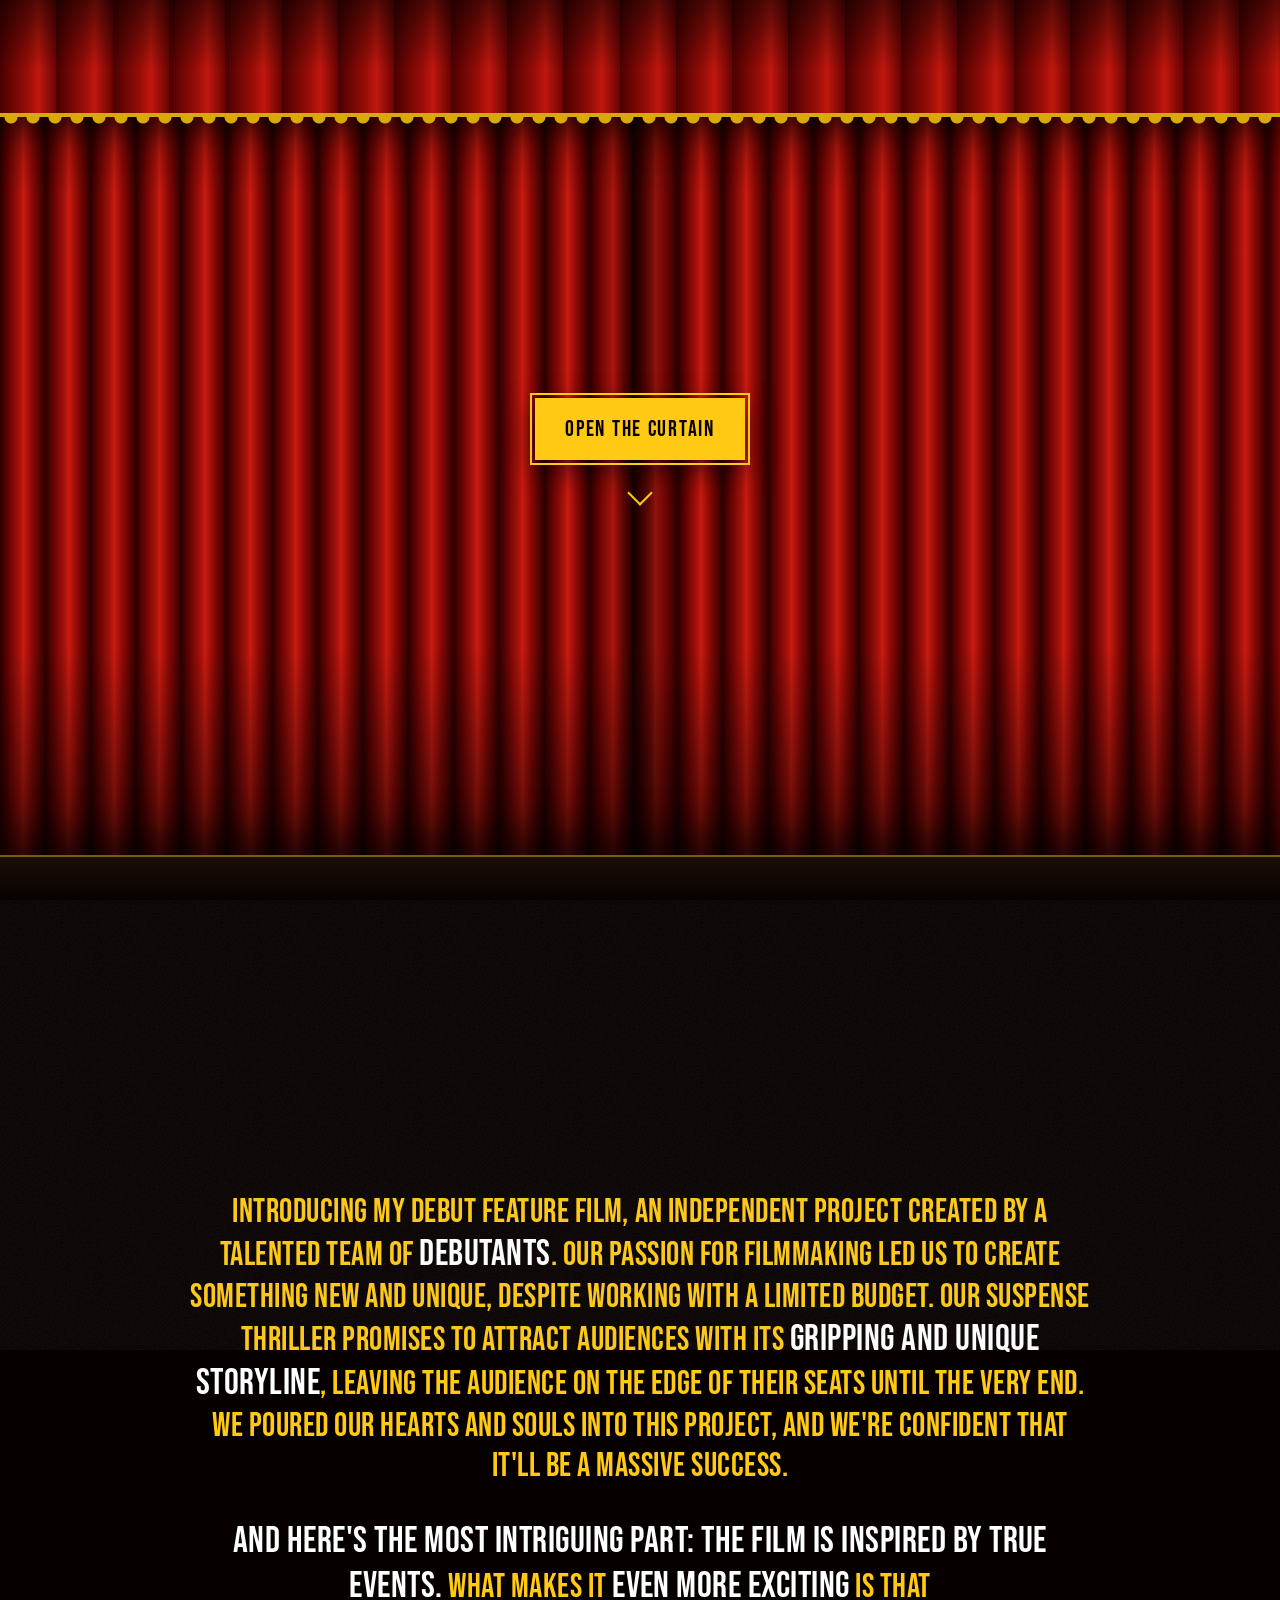
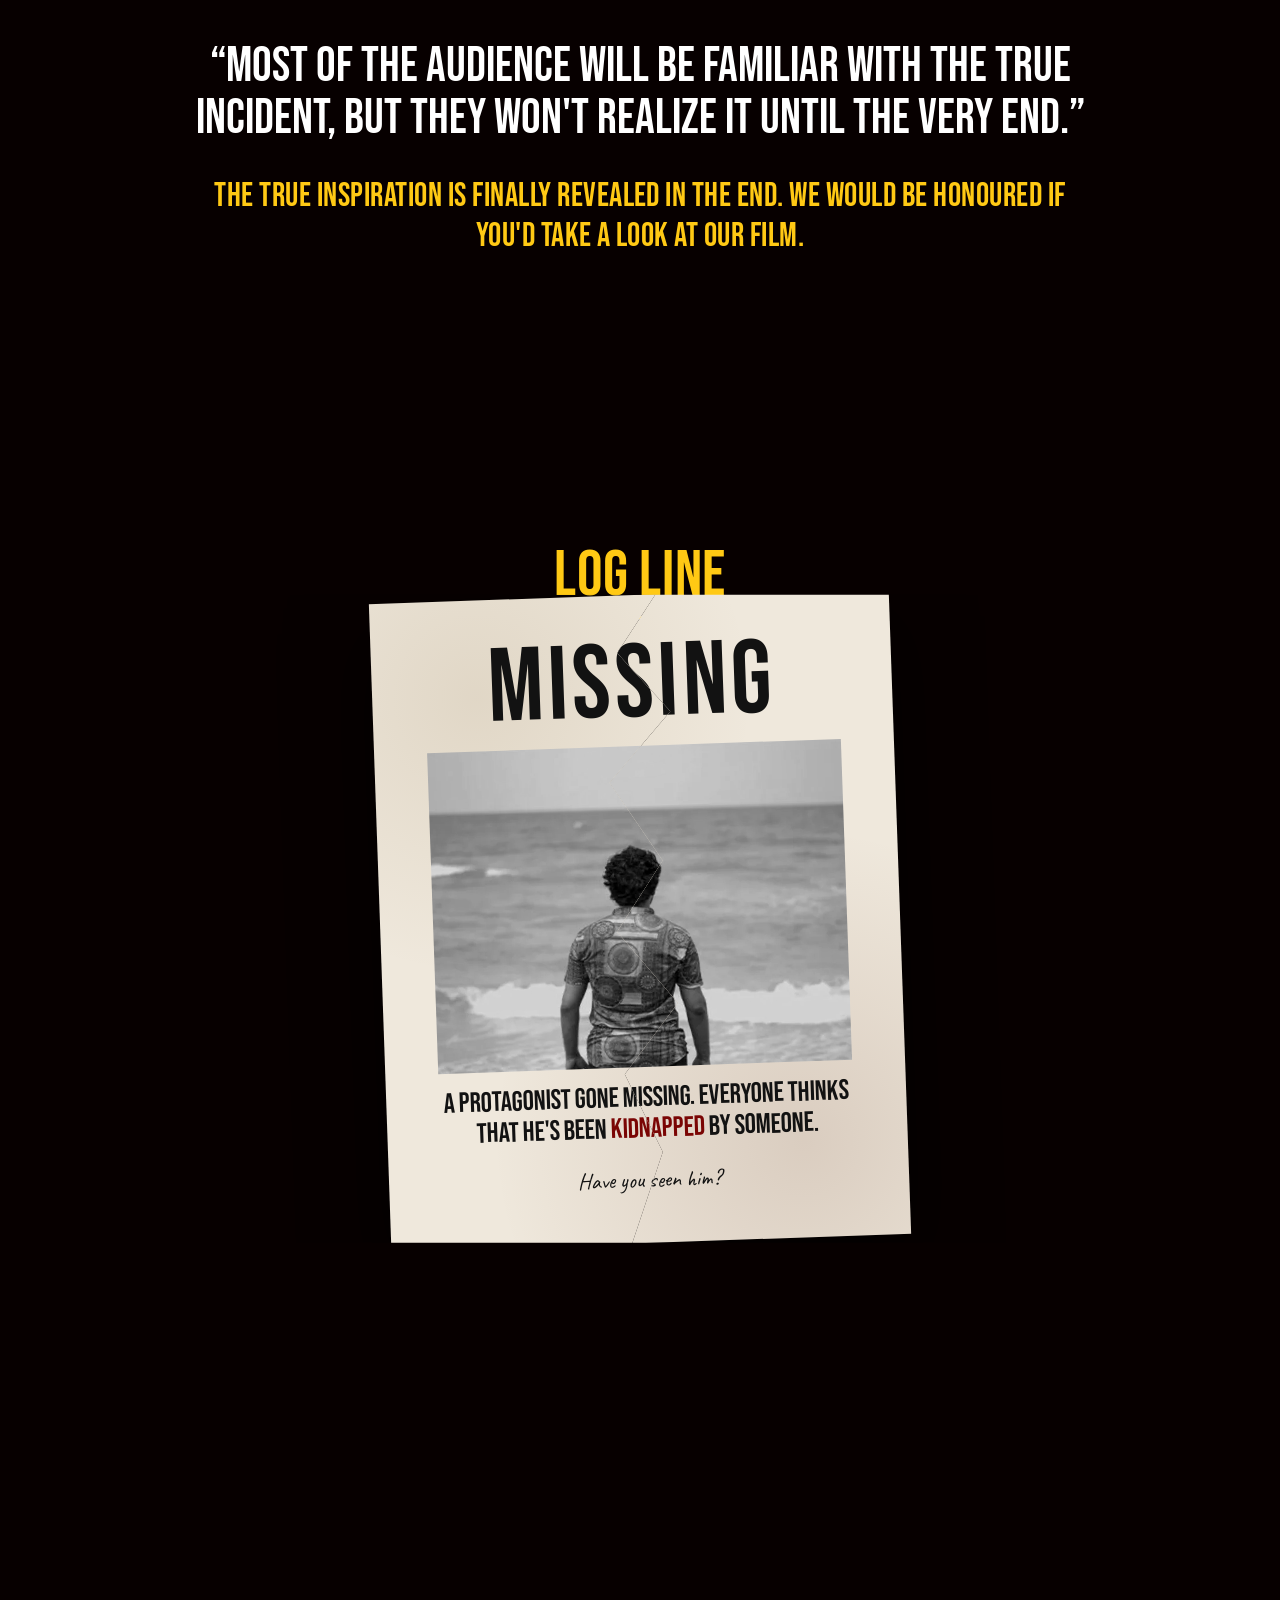
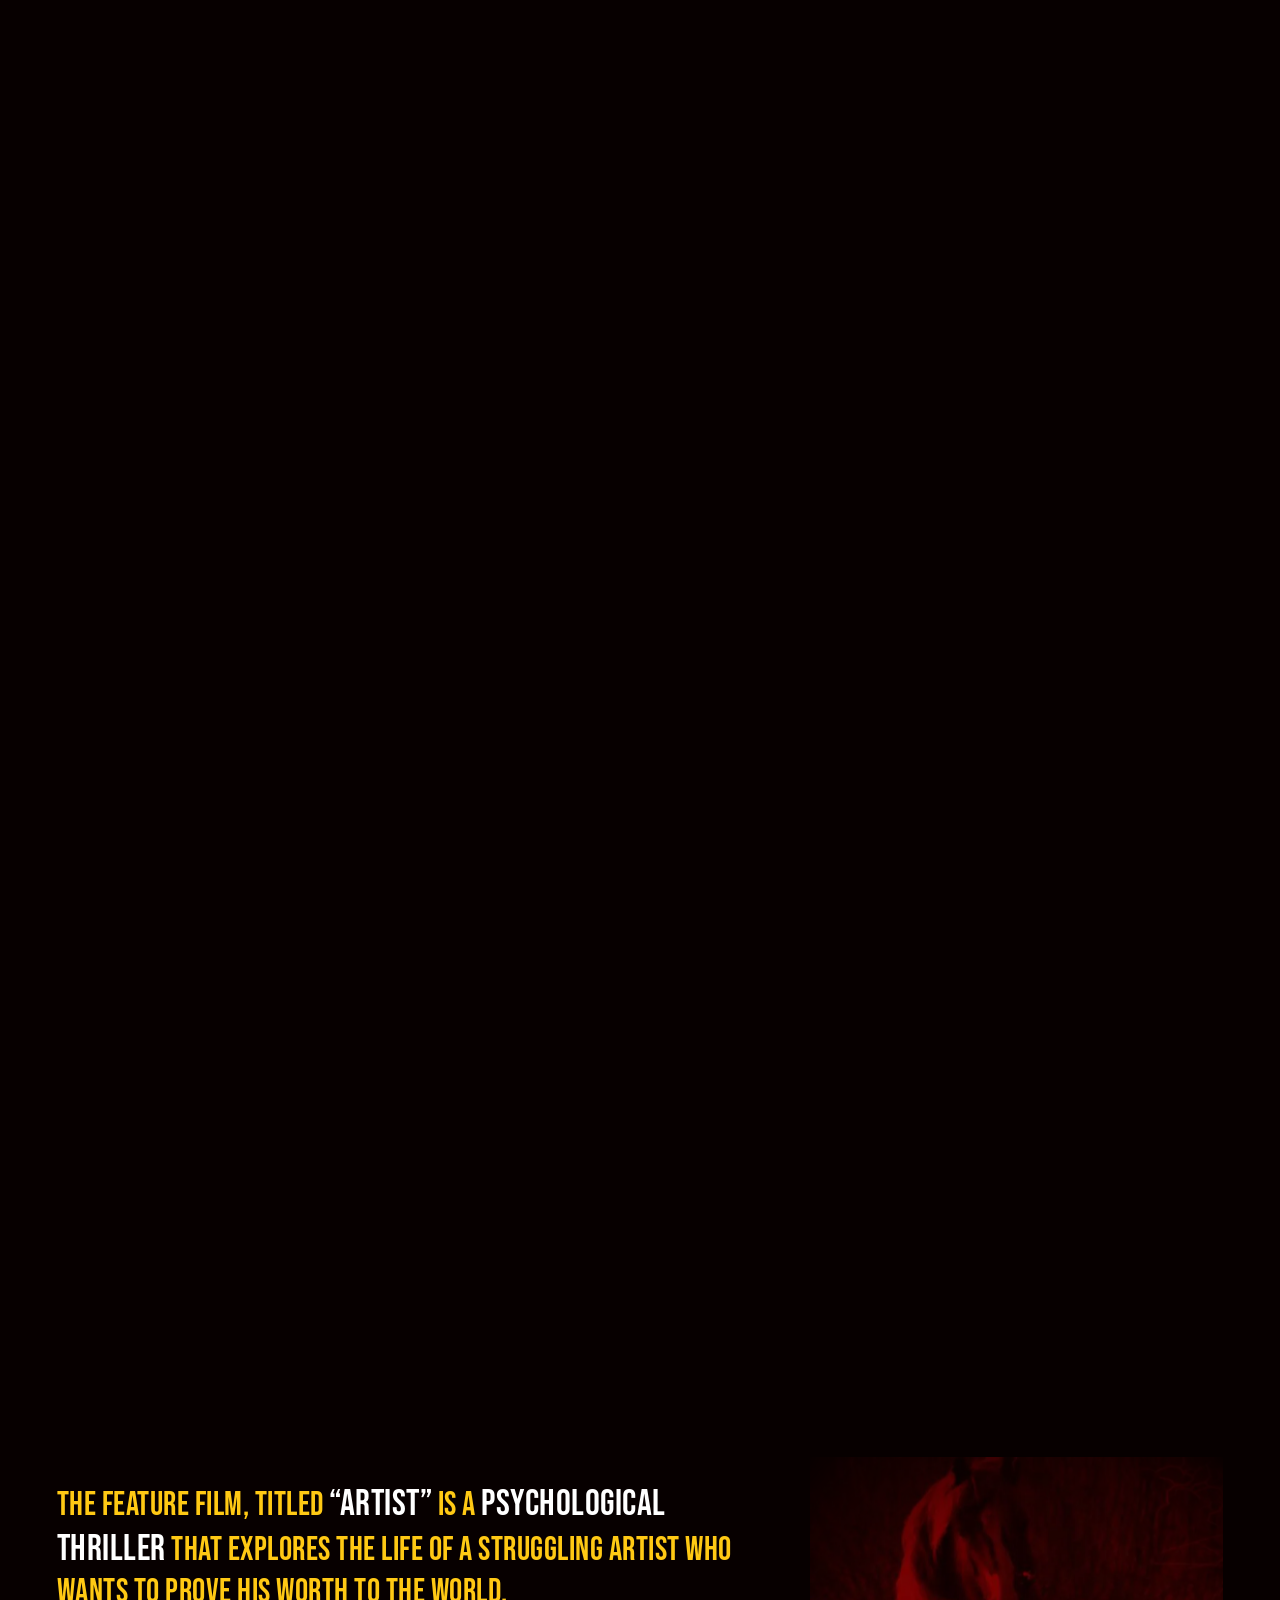
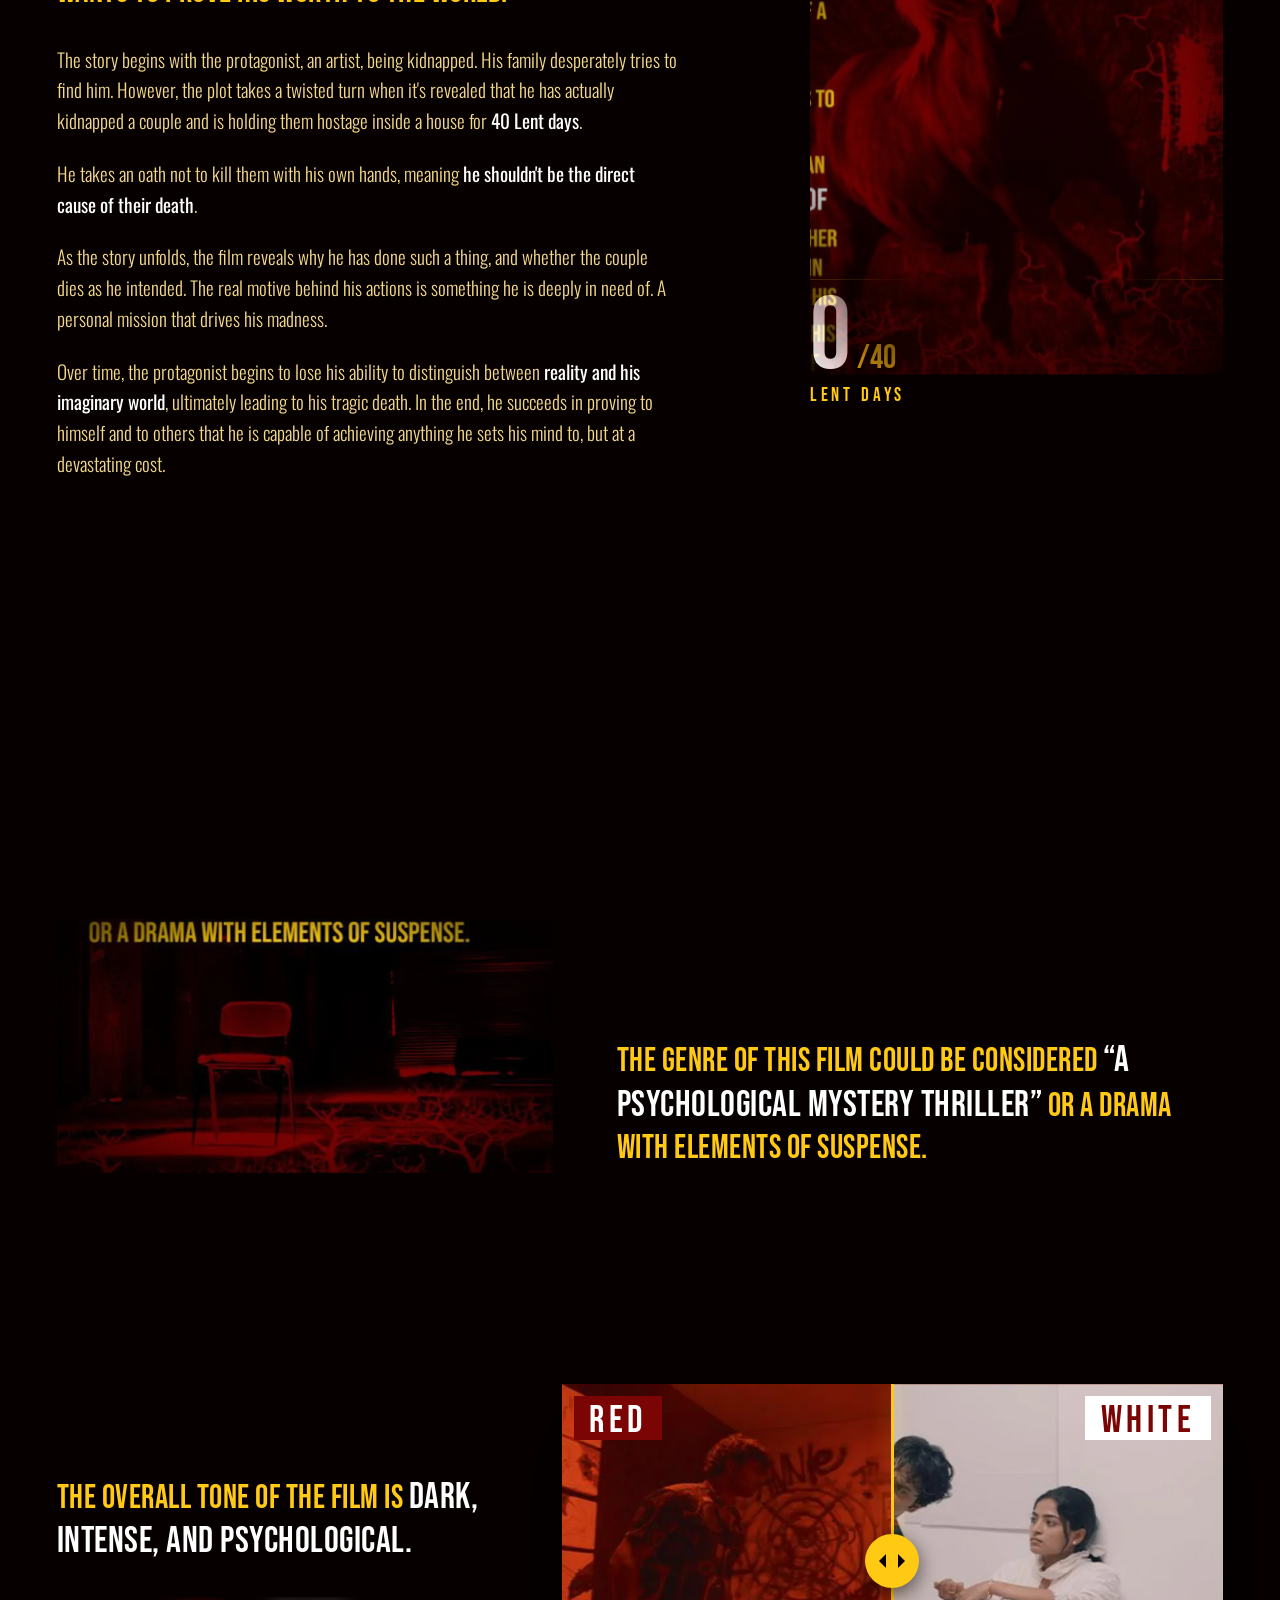
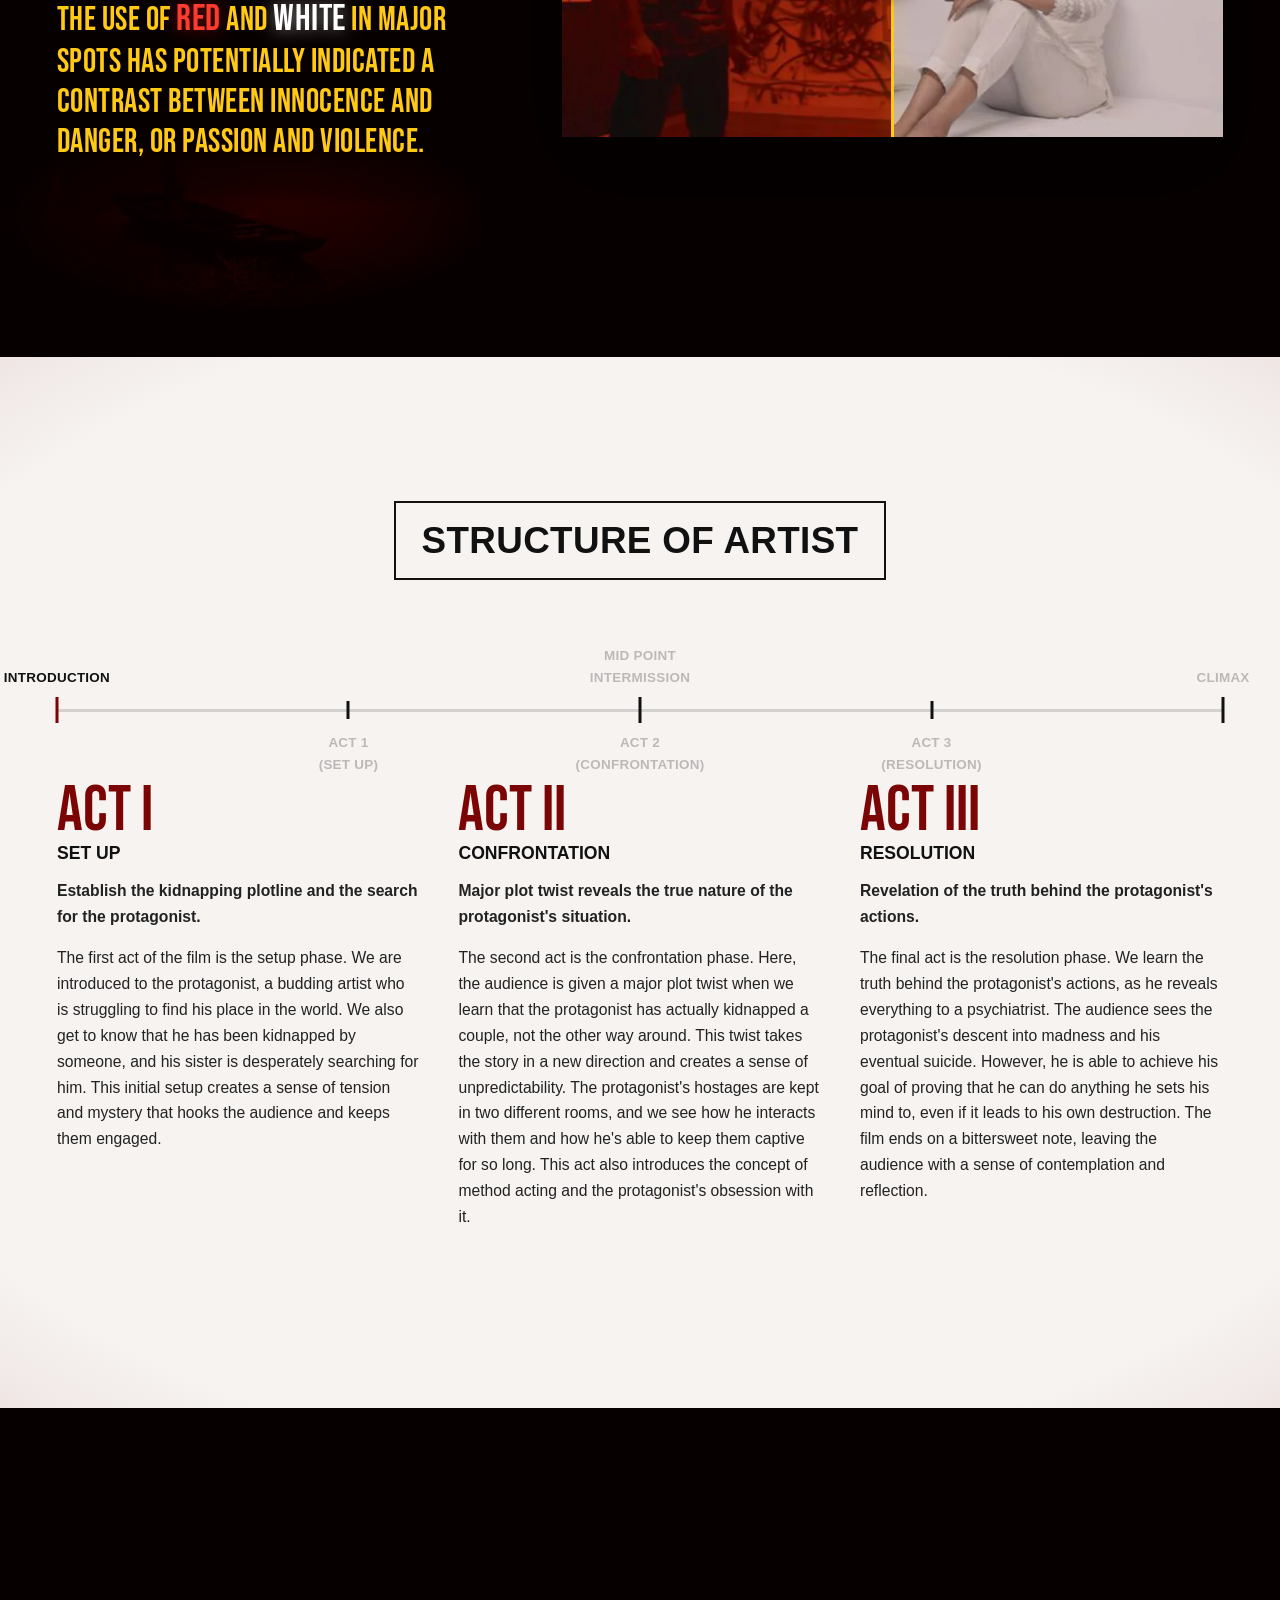
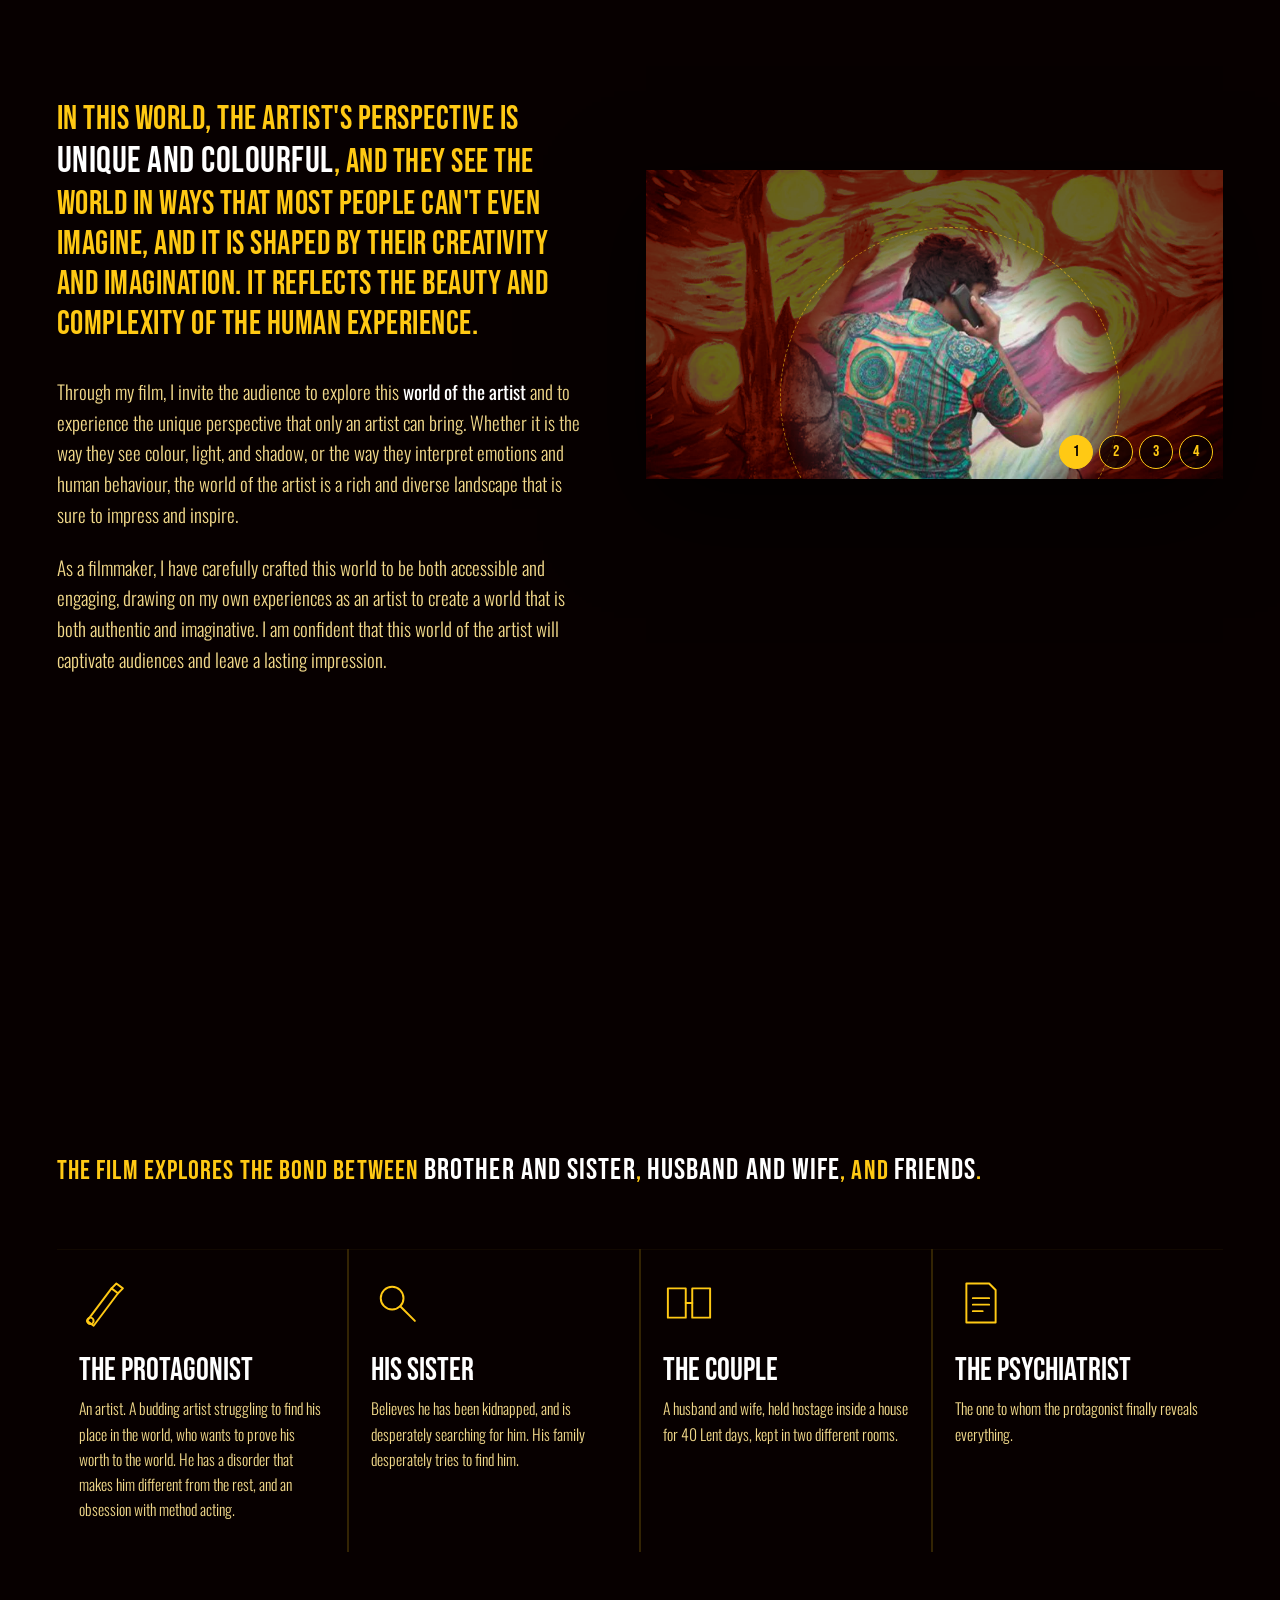
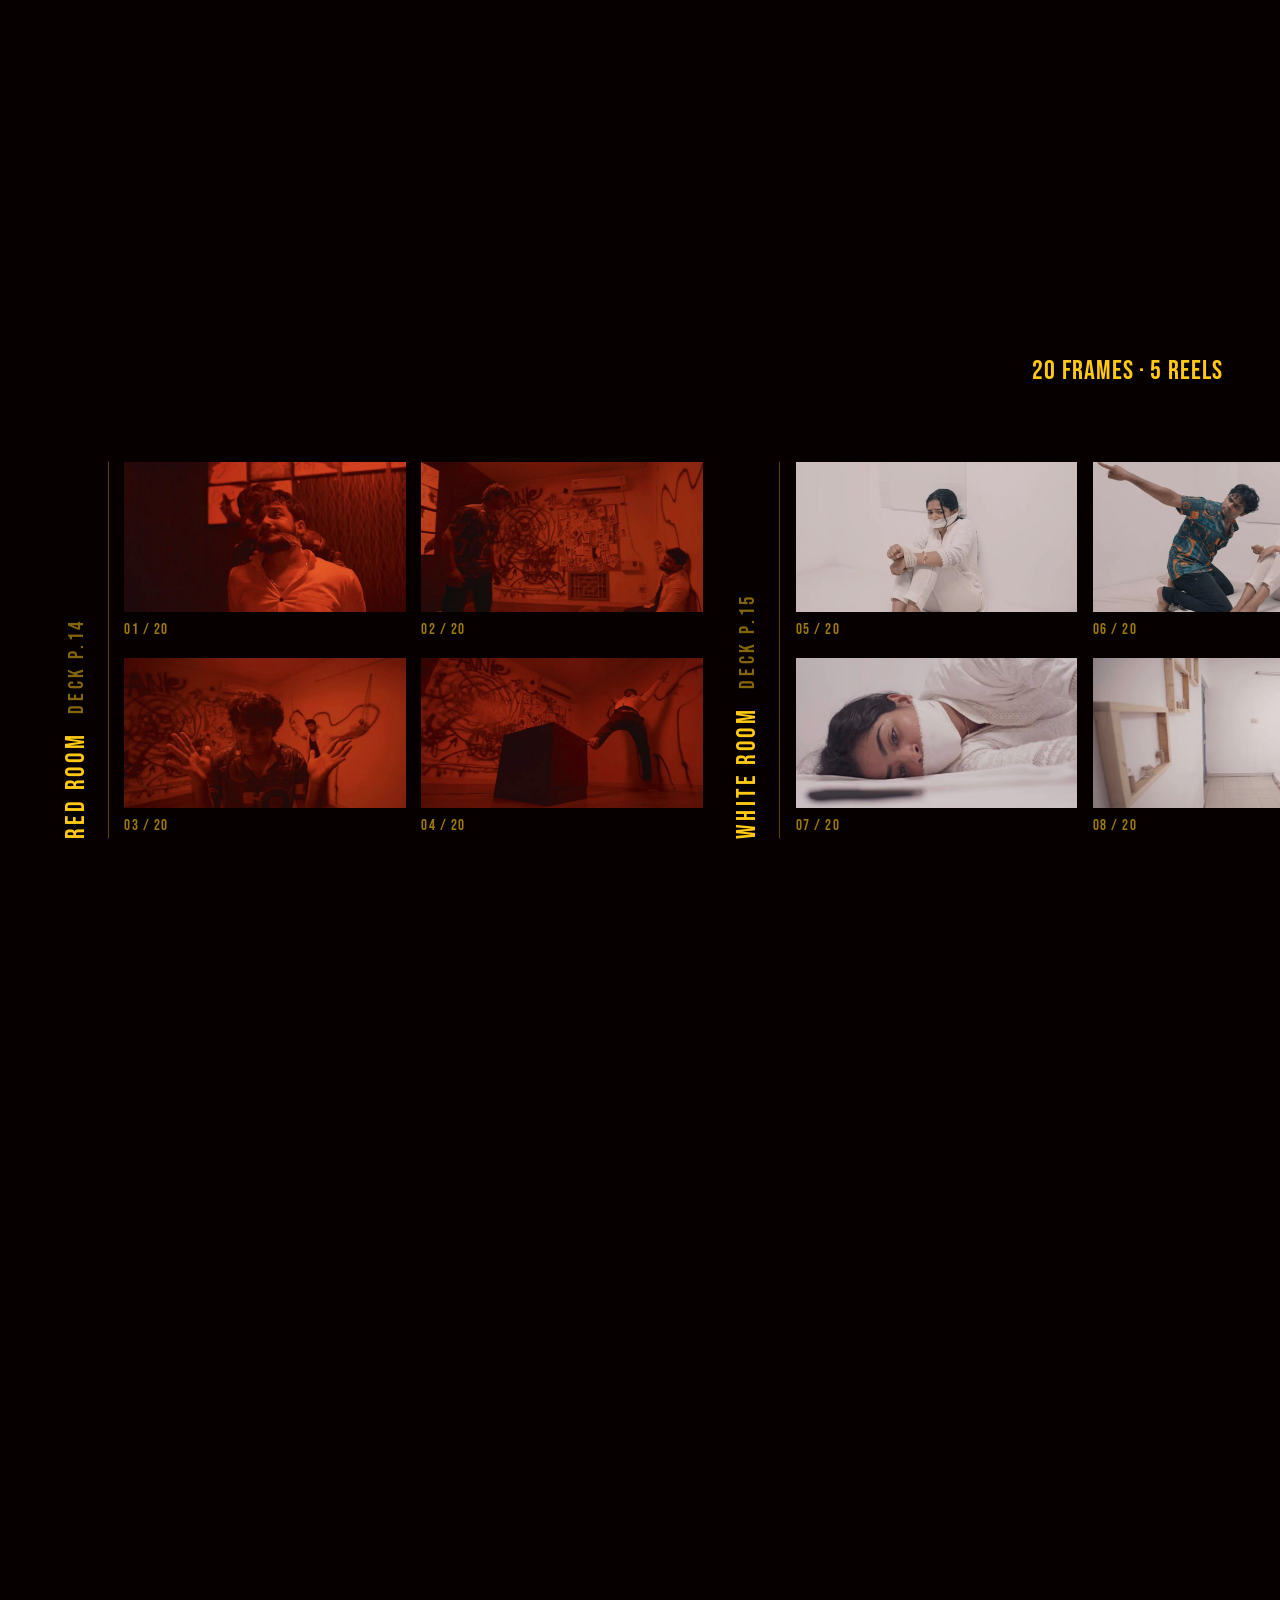
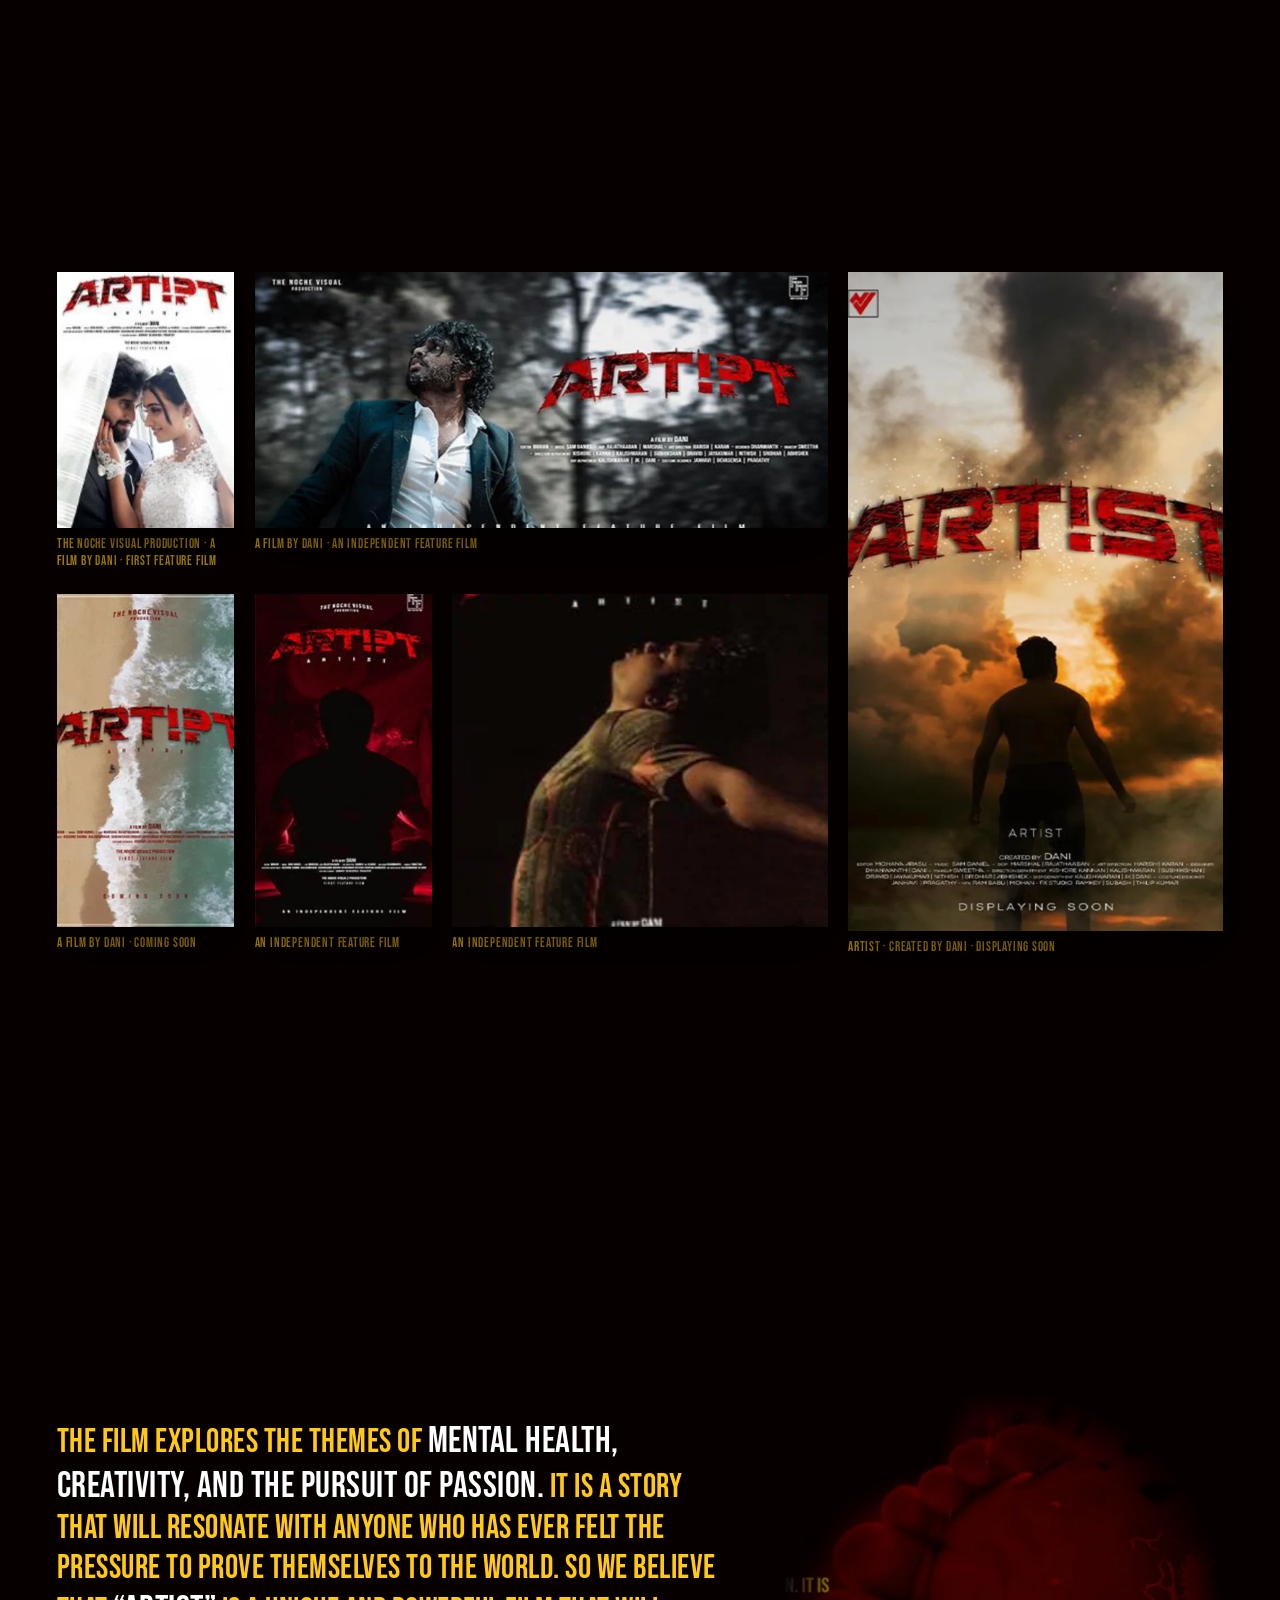
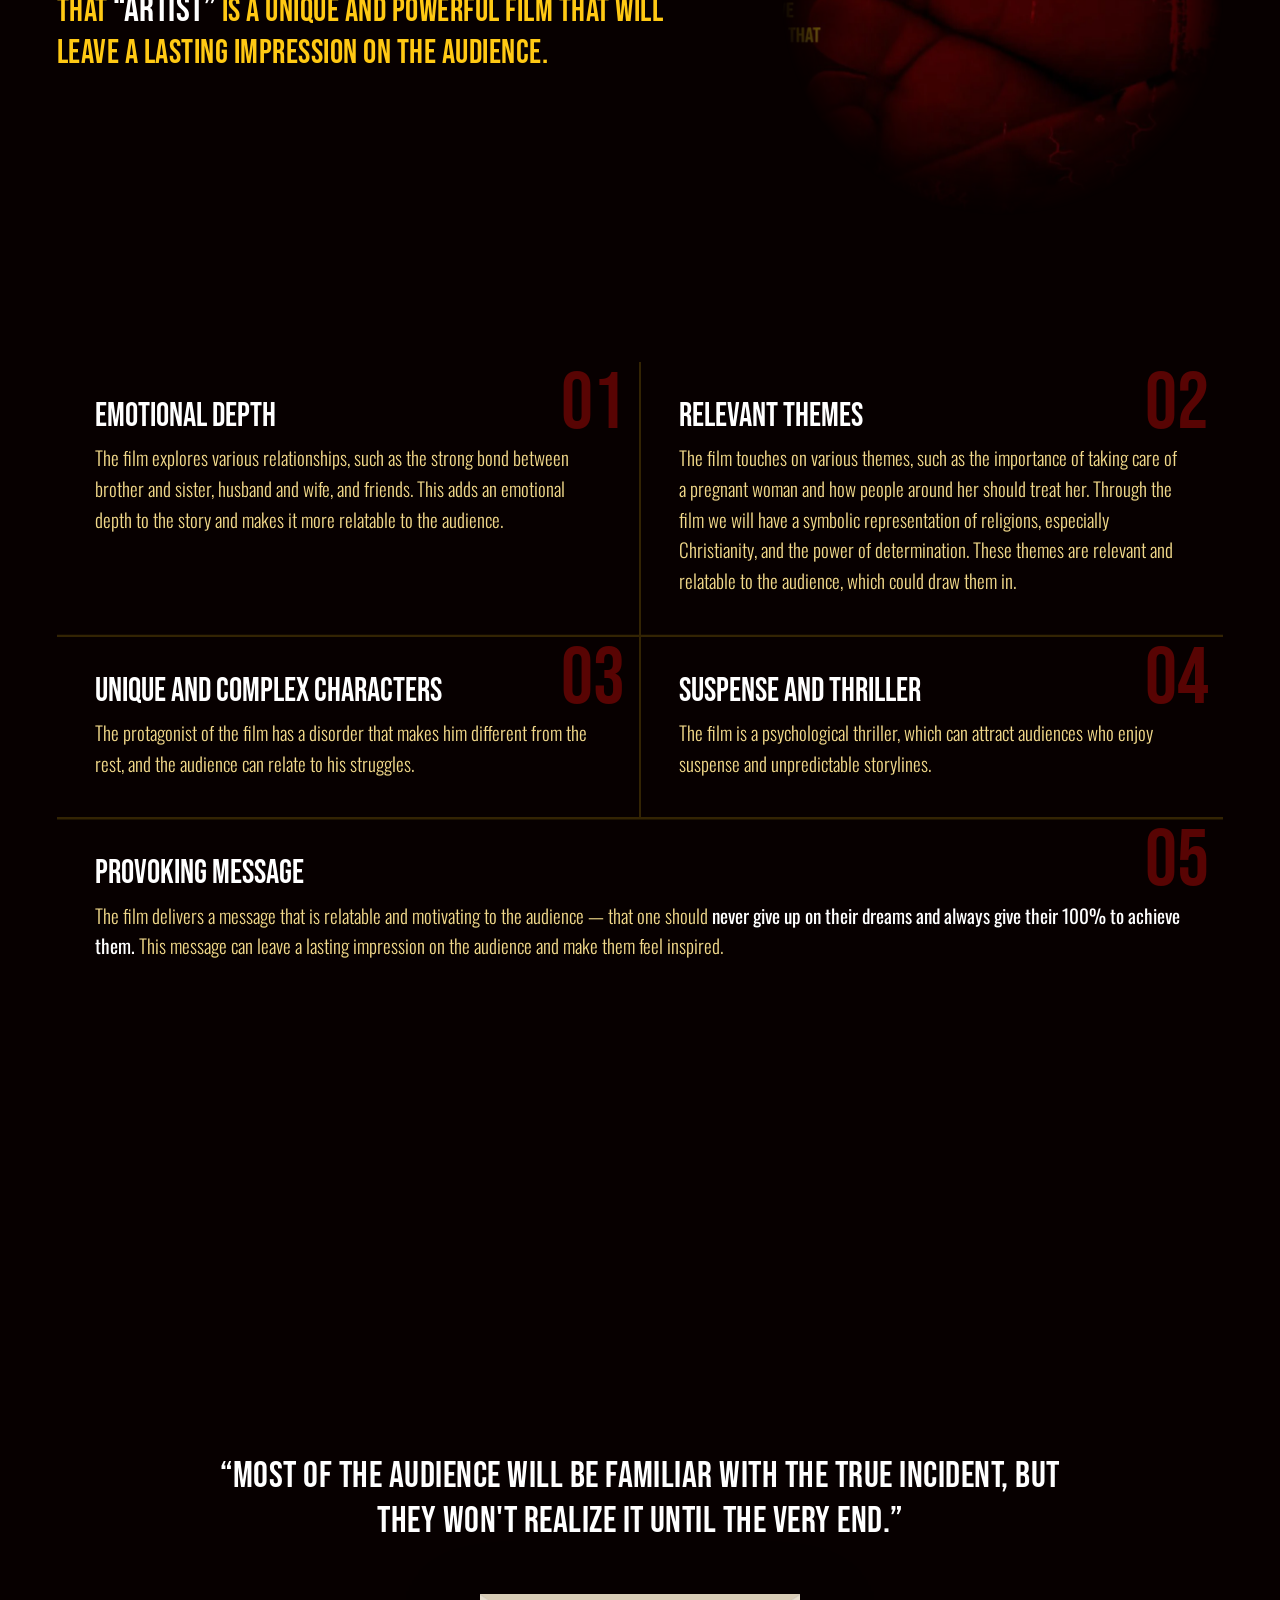
==== index.html @ ad20d583 "initial commit" ====
<!doctype html>
<html lang="en" class="no-js">
<head>
  <meta charset="utf-8">
  <meta name="viewport" content="width=device-width, initial-scale=1, viewport-fit=cover">
  <title>ARTIST — A Tamil psychological thriller · A film by Dani</title>
  <meta name="description" content="ARTIST (ART!ST) — an independent Tamil psychological mystery thriller inspired by true events. A protagonist gone missing. Everyone thinks he's been kidnapped. The truth is shocking.">
  <meta name="theme-color" content="#070000">
  <meta property="og:title" content="ARTIST — A film by Dani">
  <meta property="og:description" content="A protagonist gone missing. Everyone thinks he's been kidnapped. The truth is shocking. An independent Tamil psychological thriller.">
  <meta property="og:type" content="video.movie">
  <meta property="og:image" content="assets/img/posters/poster-2.webp">
  <link rel="icon" href="data:image/svg+xml,%3Csvg xmlns='http://www.w3.org/2000/svg' viewBox='0 0 32 32'%3E%3Crect width='32' height='32' fill='%237a0504'/%3E%3Crect x='13' y='5' width='6' height='15' fill='%23ffc914'/%3E%3Crect x='13' y='23' width='6' height='5' fill='%23ffc914'/%3E%3C/svg%3E">

  <link rel="preconnect" href="https://fonts.googleapis.com">
  <link rel="preconnect" href="https://fonts.gstatic.com" crossorigin>
  <link rel="stylesheet" href="https://fonts.googleapis.com/css2?family=Bebas+Neue&family=Caveat:wght@500;700&family=Oswald:wght@300;400;600&display=swap">
  <link rel="preload" as="image" href="assets/img/logo-artist.webp">
  <link rel="stylesheet" href="assets/css/main.css">

  <script>
    // Runs before paint: feature flags that CSS depends on.
    (function (d) {
      var h = d.documentElement;
      h.classList.remove('no-js'); h.classList.add('js');
      var store = null; try { store = window.localStorage; } catch (e) {}
      var get = function (k) { try { return store && store.getItem(k); } catch (e) { return null; } };
      var rm = window.matchMedia && window.matchMedia('(prefers-reduced-motion: reduce)').matches;
      var pref = get('artist:motion');
      if (pref === 'off' || (pref !== 'on' && rm)) h.classList.add('reduce-motion');
      if (get('artist:guide') === 'off') h.classList.add('guide-off');
      h.classList.add('curtain-on'); // the theatre curtain starts closed on every visit
      var lite = (navigator.deviceMemory && navigator.deviceMemory <= 2) || (navigator.hardwareConcurrency && navigator.hardwareConcurrency <= 2);
      if (lite) h.classList.add('lite');
      if (window.matchMedia && window.matchMedia('(hover: none), (pointer: coarse)').matches) h.classList.add('touch');
    })(document);
  </script>
  <script src="assets/js/config.js" defer></script>
  <script src="assets/js/dani.js" defer></script>
  <script src="assets/js/main.js" defer></script>
</head>
<body>
  <a class="skip-link" href="#main">Skip to content</a>

  <!-- Shared SVG filters (grunge type erosion, rough frame edge). -->
  <svg class="defs" aria-hidden="true" focusable="false" width="0" height="0">
    <defs>
      <filter id="grunge" x="-5%" y="-10%" width="110%" height="120%">
        <feTurbulence type="fractalNoise" baseFrequency="0.9" numOctaves="2" seed="7" result="n"/>
        <feColorMatrix in="n" type="matrix" values="0 0 0 0 0  0 0 0 0 0  0 0 0 0 0  0 0 0 -2.7 1.95" result="holes"/>
        <feComposite in="SourceGraphic" in2="holes" operator="in"/>
      </filter>
      <filter id="rough" x="-5%" y="-5%" width="110%" height="110%">
        <feTurbulence type="fractalNoise" baseFrequency="0.035 0.06" numOctaves="4" seed="3" result="t"/>
        <feDisplacementMap in="SourceGraphic" in2="t" scale="46" xChannelSelector="R" yChannelSelector="G"/>
      </filter>
      <filter id="rough-sm" x="-5%" y="-5%" width="110%" height="110%">
        <feTurbulence type="fractalNoise" baseFrequency="0.05 0.08" numOctaves="3" seed="9" result="t"/>
        <feDisplacementMap in="SourceGraphic" in2="t" scale="14" xChannelSelector="R" yChannelSelector="G"/>
      </filter>
    </defs>
  </svg>

  <!-- ============ Theatre curtain: closed on every visit; scroll, swipe or press the button to open ============ -->
  <div class="theatre" id="theatre" role="region" aria-label="Theatre curtain">
    <div class="theatre__light" aria-hidden="true"></div>
    <div class="theatre__panel theatre__panel--l" aria-hidden="true"></div>
    <div class="theatre__panel theatre__panel--r" aria-hidden="true"></div>
    <div class="theatre__valance" aria-hidden="true"></div>
    <div class="theatre__floor" aria-hidden="true"></div>
    <div class="theatre__ui">
      <!-- <img class="theatre__logo" src="assets/img/logo-artist.webp" alt="ARTIST" width="1400" height="264"> -->
      <!-- <p class="theatre__hint" id="theatreHint">Scroll to open the curtain</p> -->
      <button type="button" class="btn btn--gold theatre__btn" id="theatreOpen">Open the curtain</button>
      <span class="theatre__arrow" aria-hidden="true"></span>
    </div>
  </div>

  <!-- ============ The deck's blood-red brushed frame (fixed, decorative) ============ -->
  <div class="frame" aria-hidden="true">
    <svg class="frame__svg" id="frameSvg" width="100%" height="100%" preserveAspectRatio="none">
      <defs>
        <mask id="frameMask" maskUnits="userSpaceOnUse">
          <rect width="100%" height="100%" fill="#fff"/>
          <rect class="frame__window" id="frameWindow" x="3%" y="5%" width="94%" height="88%" fill="#000" filter="url(#rough)"/>
        </mask>
      </defs>
      <g mask="url(#frameMask)">
        <rect width="100%" height="100%" class="frame__red"/>
        <g id="frameVeins" class="frame__veins"></g>
      </g>
    </svg>
    <svg class="frame__trees" id="frameTrees" preserveAspectRatio="xMidYMax slice"></svg>
  </div>
  <div class="grain" aria-hidden="true"></div>

  <!-- ============ Top bar ============ -->
  <header class="topbar">
    <a class="topbar__logo" href="#opening" aria-label="ARTIST — back to the opening"><img src="assets/img/logo-artist.webp" alt="" width="1400" height="264"></a>
    <nav class="topbar__nav" aria-label="Site">
      <button type="button" class="tb-btn" id="openChapters" aria-haspopup="dialog" aria-controls="chapters">Chapters</button>
      <!-- <button type="button" class="tb-btn" data-open-deck="1" aria-haspopup="dialog">Original deck</button> -->
      <button type="button" class="tb-btn tb-btn--toggle" id="toggleGuide" aria-pressed="true" title="Show or hide Dani, the guide">Guide</button>
      <button type="button" class="tb-btn tb-btn--toggle" id="toggleMotion" aria-pressed="true" title="Turn animation on or off">Motion</button>
    </nav>
  </header>
  <div class="progress" aria-hidden="true"><span id="progressBar"></span></div>

  <!-- Chapter index -->
  <dialog class="chapters" id="chapters" aria-labelledby="chaptersTitle">
    <div class="chapters__inner">
      <h2 id="chaptersTitle" class="h-grunge">Chapters</h2>
      <ol class="chapters__list" id="chaptersList"></ol>
      <button type="button" class="dialog-close" data-close aria-label="Close chapters">&times;</button>
    </div>
  </dialog>

  <main id="main">

    <!-- ============ 1. OPENING  (P1) ============ -->
    <section class="scene scene--opening" id="opening" data-chapter="Opening"
      data-dani-x="18" data-dani-mood="happy" data-dani-pose="wave"
      data-dani-line="Psst&hellip; I'm Dani. I wrote and directed this one. Scroll &mdash; I'll walk you through it.">
      <canvas class="embers" id="embers" aria-hidden="true"></canvas>
      <div class="opening__glow" aria-hidden="true"></div>
      <div class="opening__inner">
        <!-- after the curtain opens these play in order: data-beat 1 → 2 → 3 → 4 (timings in main.css) -->
        <p class="opening__kicker" data-beat="1">The Noche Visuals Production</p>
        <h1 class="opening__title">
          <span class="sr-only">ARTIST</span>
          <img class="opening__logo" src="assets/img/logo-artist.webp" alt="" width="1400" height="264" fetchpriority="high">
        </h1>
        <!-- <p class="opening__deck" data-reveal="fade">Pitch deck</p> -->
        <p class="opening__lang" data-beat="2b">&ndash; Tamil film &ndash;</p>
        <p class="opening__paren" data-reveal="fade"></p>
        <p class="opening__credit" data-beat="3">A film by <strong>Dani</strong></p>
        <p class="opening__credit" data-beat="3b">An independent feature film</p>
        <a class="scroll-cue" href="#introduction" data-beat="4"><span>Scroll</span><i aria-hidden="true"></i></a>
      </div>
    </section>

    <!-- ============ 2. INTRODUCTION  (P2) ============ -->
    <section class="scene scene--intro" id="introduction" data-chapter="Introduction"
      data-dani-x="80" data-dani-mood="happy" data-dani-pose="point"
      data-dani-line="A team of debutants. A limited budget. A lot of heart.">
      <div class="wrap wrap--narrow">
        <h2 class="h-section h-grunge" data-reveal="wipe">Introduction</h2>
        <p class="lead caps" data-reveal="words">
          Introducing my debut feature film, an independent project created by a talented team of <em>debutants</em>.
          Our passion for filmmaking led us to create something new and unique, despite working with a limited budget.
          Our suspense thriller promises to attract audiences with its <em>gripping and unique storyline</em>, leaving the audience on the edge of their seats until the very end.
          We poured our hearts and souls into this project, and we're confident that it'll be a massive success.
        </p>
        <p class="lead caps intrigue" data-reveal="up">
          <em>And here's the most intriguing part: the film is inspired by true events.</em>
          What makes it <em>even more exciting</em> is that
        </p>
        <blockquote class="pull" data-reveal="up">
          <p>&ldquo;Most of the audience will be familiar with the true incident, but they won't realize it until the very end.&rdquo;</p>
        </blockquote>
        <p class="lead caps" data-reveal="up">The true inspiration is finally revealed in the end. We would be honoured if you'd take a look at our film.</p>
      </div>
    </section>

    <!-- ============ 3. LOG LINE  (P3) — the Missing flyer tears to reveal the truth ============ -->
    <section class="scene scene--logline" id="logline" data-chapter="Log line" data-progress
      data-dani-x="14" data-dani-mood="thinking" data-dani-pose="idle"
      data-dani-line="Everyone thinks he's the victim. Keep scrolling&hellip;"
      data-dani-line2="Told you. Not what it looks like.">
      <div class="logline__sticky">
        <h2 class="h-section h-grunge logline__label">Log line</h2>
        <div class="logline__stage">
          <!-- The truth, behind the flyer -->
          <div class="truthcard">
            <p class="truthcard__text caps">
              But the truth is shocking &mdash; <em>he isn't kidnapped by someone, he has kidnapped a couple</em> and is torturing them.
              As the story unfolds we see everything dark and cruel. At the end a surprising <em>twist</em> changes everything,
              turning the story into a <em>powerful, inspirational and emotional</em> lesson about life.
            </p>
          </div>
          <!-- The flyer (two torn halves of the same artwork) -->
          <div class="flyer flyer--l">
            <div class="flyer__paper">
              <p class="flyer__head">Missing</p>
              <img class="flyer__photo" src="assets/img/stills/still-nature-2.webp" alt="A man in a patterned shirt stands with his back to the camera, facing the sea." width="1024" height="542" loading="lazy" decoding="async">
              <p class="flyer__text">A protagonist gone missing. Everyone thinks that he's been <strong>kidnapped</strong> by someone.</p>
              <p class="flyer__foot">Have you seen him?</p>
            </div>
          </div>
          <div class="flyer flyer--r" aria-hidden="true">
            <div class="flyer__paper">
              <p class="flyer__head">Missing</p>
              <img class="flyer__photo" src="assets/img/stills/still-nature-2.webp" alt="" width="1024" height="542" loading="lazy" decoding="async">
              <p class="flyer__text">A protagonist gone missing. Everyone thinks that he's been <strong>kidnapped</strong> by someone.</p>
              <p class="flyer__foot">Have you seen him?</p>
            </div>
          </div>
        </div>
      </div>
    </section>

    <!-- ============ 4. STORY  (P4) — 40 Lent days ============ -->
    <section class="scene scene--story" id="story" data-chapter="The story" data-progress
      data-dani-x="76" data-dani-mood="scared" data-dani-pose="idle"
      data-dani-line="40 Lent days. Count them with me&hellip;">
      <div class="wrap story">
        <div class="story__text">
          <h2 class="h-section h-grunge" data-reveal="wipe">Story</h2>
          <p class="lead caps" data-reveal="up">The feature film, titled <em>&ldquo;ARTIST&rdquo;</em> is a <em>psychological thriller</em> that explores the life of a struggling artist who wants to prove his worth to the world.</p>
          <p class="body" data-reveal="up">The story begins with the protagonist, an artist, being kidnapped. His family desperately tries to find him. However, the plot takes a twisted turn when it's revealed that he has actually kidnapped a couple and is holding them hostage inside a house for <em class="hl">40 Lent days</em>.</p>
          <p class="body" data-reveal="up">He takes an oath not to kill them with his own hands, meaning <em class="hl">he shouldn't be the direct cause of their death</em>.</p>
          <p class="body" data-reveal="up">As the story unfolds, the film reveals why he has done such a thing, and whether the couple dies as he intended. The real motive behind his actions is something he is deeply in need of. A personal mission that drives his madness.</p>
          <p class="body" data-reveal="up">Over time, the protagonist begins to lose his ability to distinguish between <em class="hl">reality and his imaginary world</em>, ultimately leading to his tragic death. In the end, he succeeds in proving to himself and to others that he is capable of achieving anything he sets his mind to, but at a devastating cost.</p>
        </div>
        <div class="story__side">
          <figure class="story__horse" data-parallax="-0.12">
            <img src="assets/img/atmos/horse.webp" alt="A horse, lit in deep red, in a dark forest." width="853" height="1213" loading="lazy" decoding="async">
          </figure>
          <div class="tally" aria-hidden="true">
            <p class="tally__count"><span id="tallyNum">0</span><small>/40</small></p>
            <p class="tally__label">Lent days</p>
            <svg class="tally__marks" id="tallyMarks" viewBox="0 0 320 120"></svg>
          </div>
        </div>
      </div>
    </section>

    <!-- ============ 5. GENRE & TONE  (P5, P6) — red vs white ============ -->
    <section class="scene scene--tone" id="genre-tone" data-chapter="Genre &amp; tone"
      data-dani-x="22" data-dani-mood="thinking" data-dani-pose="point"
      data-dani-line="Red&hellip; or white? Drag the line.">
      <div class="wrap">
        <div class="genre">
          <figure class="genre__img" data-reveal="fade">
            <img src="assets/img/atmos/chair.webp" alt="An empty chair in a dark, red-lit room." width="997" height="511" loading="lazy" decoding="async">
          </figure>
          <div class="genre__text">
            <h2 class="h-section h-grunge" data-reveal="wipe">Genre</h2>
            <p class="lead caps" data-reveal="up">The genre of this film could be considered <em>&ldquo;a psychological mystery thriller&rdquo;</em> or a drama with elements of suspense.</p>
          </div>
        </div>

        <div class="tone">
          <div class="tone__text">
            <h2 class="h-section h-grunge" data-reveal="wipe">Tone</h2>
            <p class="lead caps" data-reveal="up">The overall tone of the film is <em>dark, intense, and psychological.</em></p>
            <p class="lead caps" data-reveal="up">The use of <em class="red-word">red</em> and <em class="white-word">white</em> in major spots has potentially indicated a contrast between innocence and danger, or passion and violence.</p>
          </div>
          <div class="split" id="split" style="--split:50%">
            <img class="split__img split__img--red" src="assets/img/stills/still-red-2.webp" alt="Red room: a man confronts a captive in a room covered in black spray-painted scribbles." width="1021" height="544" loading="lazy" decoding="async">
            <img class="split__img split__img--white" src="assets/img/stills/still-white-2.webp" alt="White room: a man in a patterned shirt points away while a woman in white sits against the wall." width="1021" height="545" loading="lazy" decoding="async">
            <span class="split__tag split__tag--red" aria-hidden="true">Red</span>
            <span class="split__tag split__tag--white" aria-hidden="true">White</span>
            <span class="split__handle" aria-hidden="true"><i></i></span>
            <label class="sr-only" for="splitRange">Compare the red room and the white room</label>
            <input class="split__range" id="splitRange" type="range" min="0" max="100" value="50">
          </div>
          <figure class="tone__boat" aria-hidden="true"><img src="assets/img/atmos/boat.webp" alt="" width="979" height="385" loading="lazy" decoding="async"></figure>
        </div>
      </div>
    </section>

    <!-- ============ 6. STRUCTURE  (P7, P8) — a white scene ============ -->
    <section class="scene scene--structure is-light" id="structure" data-chapter="Structure" data-progress
      data-dani-x="50" data-dani-mood="happy" data-dani-pose="point"
      data-dani-line="Three acts. One intermission. No spoilers&hellip; yet.">
      <div class="wrap">
        <h2 class="structure__title" data-reveal="fade"><span>Structure of Artist</span></h2>
        <ol class="timeline" aria-label="Story structure timeline">
          <li class="timeline__node" data-step="0"><span class="timeline__top">Introduction</span></li>
          <li class="timeline__node timeline__node--act" data-step="1"><span class="timeline__bottom">Act 1<br>(Set up)</span></li>
          <li class="timeline__node" data-step="2"><span class="timeline__top">Mid point<br>Intermission</span><span class="timeline__bottom">Act 2<br>(Confrontation)</span></li>
          <li class="timeline__node timeline__node--act" data-step="3"><span class="timeline__bottom">Act 3<br>(Resolution)</span></li>
          <li class="timeline__node" data-step="4"><span class="timeline__top">Climax</span></li>
        </ol>
        <div class="timeline__line" aria-hidden="true"><span></span></div>

        <div class="acts">
          <article class="act" data-reveal="up">
            <h3><span class="act__num">Act I</span> Set up</h3>
            <p class="act__summary">Establish the kidnapping plotline and the search for the protagonist.</p>
            <p>The first act of the film is the setup phase. We are introduced to the protagonist, a budding artist who is struggling to find his place in the world. We also get to know that he has been kidnapped by someone, and his sister is desperately searching for him. This initial setup creates a sense of tension and mystery that hooks the audience and keeps them engaged.</p>
          </article>
          <article class="act" data-reveal="up">
            <h3><span class="act__num">Act II</span> Confrontation</h3>
            <p class="act__summary">Major plot twist reveals the true nature of the protagonist's situation.</p>
            <p>The second act is the confrontation phase. Here, the audience is given a major plot twist when we learn that the protagonist has actually kidnapped a couple, not the other way around. This twist takes the story in a new direction and creates a sense of unpredictability. The protagonist's hostages are kept in two different rooms, and we see how he interacts with them and how he's able to keep them captive for so long. This act also introduces the concept of method acting and the protagonist's obsession with it.</p>
          </article>
          <article class="act" data-reveal="up">
            <h3><span class="act__num">Act III</span> Resolution</h3>
            <p class="act__summary">Revelation of the truth behind the protagonist's actions.</p>
            <p>The final act is the resolution phase. We learn the truth behind the protagonist's actions, as he reveals everything to a psychiatrist. The audience sees the protagonist's descent into madness and his eventual suicide. However, he is able to achieve his goal of proving that he can do anything he sets his mind to, even if it leads to his own destruction. The film ends on a bittersweet note, leaving the audience with a sense of contemplation and reflection.</p>
          </article>
        </div>
      </div>
    </section>

    <!-- ============ 7. THE WORLD  (P9) — colour enters through the artist ============ -->
    <section class="scene scene--world" id="world" data-chapter="The world"
      data-dani-x="84" data-dani-mood="excited" data-dani-pose="point"
      data-dani-line="Move your cursor over the picture &mdash; this is how an artist sees."
      data-dani-line-touch="Drag your finger over the picture &mdash; this is how an artist sees.">
      <div class="wrap world">
        <div class="world__text">
          <h2 class="h-section h-grunge" data-reveal="wipe">The world</h2>
          <p class="lead caps" data-reveal="up">In this world, the artist's perspective is <em>unique and colourful</em>, and they see the world in ways that most people can't even imagine, and it is shaped by their creativity and imagination. It reflects the beauty and complexity of the human experience.</p>
          <p class="body" data-reveal="up">Through my film, I invite the audience to explore this <em class="hl">world of the artist</em> and to experience the unique perspective that only an artist can bring. Whether it is the way they see colour, light, and shadow, or the way they interpret emotions and human behaviour, the world of the artist is a rich and diverse landscape that is sure to impress and inspire.</p>
          <p class="body" data-reveal="up">As a filmmaker, I have carefully crafted this world to be both accessible and engaging, drawing on my own experiences as an artist to create a world that is both authentic and imaginative. I am confident that this world of the artist will captivate audiences and leave a lasting impression.</p>
        </div>
        <div class="lens" id="lens" tabindex="0" role="img" aria-label="Film still: a man in a colourful patterned shirt, on the phone, leans against a swirling Starry Night-style mural. A colour lens follows your pointer over a red-tinted version of the image.">
          <img class="lens__base" src="assets/img/stills/still-search-4.webp" alt="" width="1019" height="536" loading="lazy" decoding="async">
          <img class="lens__colour" src="assets/img/stills/still-search-4.webp" alt="" width="1019" height="536" loading="lazy" decoding="async">
          <div class="lens__thumbs" role="group" aria-label="Choose a still">
            <button type="button" class="is-on" data-lens="assets/img/stills/still-search-4.webp" aria-label="Mural">1</button>
            <button type="button" data-lens="assets/img/stills/still-nature-4.webp" aria-label="Lake">2</button>
            <button type="button" data-lens="assets/img/stills/still-nature-3.webp" aria-label="Forest from above">3</button>
            <button type="button" data-lens="assets/img/stills/still-dark-4.webp" aria-label="Underwater">4</button>
          </div>
        </div>
      </div>
    </section>

    <!-- ============ 8. THE PEOPLE IN THE STORY  (from P4, P8, P20) ============ -->
    <section class="scene scene--characters" id="characters" data-chapter="Characters"
      data-dani-x="20" data-dani-mood="thinking" data-dani-pose="idle"
      data-dani-line="Who's who in the story.">
      <div class="wrap">
        <h2 class="h-section h-grunge" data-reveal="wipe">The people in the story</h2>
        <p class="sub caps" data-reveal="up">The film explores the bond between <em>brother and sister</em>, <em>husband and wife</em>, and <em>friends</em>.</p>
        <ul class="people">
          <li class="person" data-reveal="up">
            <svg class="person__glyph" viewBox="0 0 64 64" aria-hidden="true"><path d="M10 54 L40 14 l8 6 -30 40z"/><path d="M40 14 l6 -6 8 6 -6 6"/><circle cx="14" cy="54" r="4"/></svg>
            <h3>The protagonist</h3>
            <p>An artist. A budding artist struggling to find his place in the world, who wants to prove his worth to the world. He has a disorder that makes him different from the rest, and an obsession with method acting.</p>
          </li>
          <li class="person" data-reveal="up">
            <svg class="person__glyph" viewBox="0 0 64 64" aria-hidden="true"><circle cx="26" cy="26" r="14"/><path d="M36 36 L54 54"/></svg>
            <h3>His sister</h3>
            <p>Believes he has been kidnapped, and is desperately searching for him. His family desperately tries to find him.</p>
          </li>
          <li class="person" data-reveal="up">
            <svg class="person__glyph" viewBox="0 0 64 64" aria-hidden="true"><rect x="6" y="14" width="22" height="36"/><rect x="36" y="14" width="22" height="36"/><path d="M28 32 h8"/></svg>
            <h3>The couple</h3>
            <p>A husband and wife, held hostage inside a house for 40 Lent days, kept in two different rooms.</p>
          </li>
          <li class="person" data-reveal="up">
            <svg class="person__glyph" viewBox="0 0 64 64" aria-hidden="true"><path d="M14 8 h28 l8 8 v40 h-36z"/><path d="M22 26 h20 M22 34 h20 M22 42 h12"/></svg>
            <h3>The psychiatrist</h3>
            <p>The one to whom the protagonist finally reveals everything.</p>
          </li>
        </ul>
      </div>
    </section>

    <!-- ============ 9. FRAMES OF ARTIST  (P13–P18) ============ -->
    <section class="scene scene--frames" id="frames" data-chapter="Frames of Artist" data-progress
      data-dani-x="50" data-dani-mood="excited" data-dani-pose="point"
      data-dani-line="Frames straight from the film. Tap any one to look closer.">
      <div class="frames__sticky">
        <header class="frames__head wrap">
          <h2 class="h-section h-grunge" data-reveal="wipe">Frames of Artist</h2>
          <p class="sub caps">20 frames &middot; 5 reels</p>
        </header>
        <div class="strip" id="strip">
          <div class="strip__track" id="stripTrack">
            <!-- populated from config (FRAMES) by main.js; static fallback below for no-JS -->
          </div>
        </div>
      </div>
    </section>

    <!-- ============ 10. REFERENCE POSTERS  (P19) ============ -->
    <section class="scene scene--posters" id="posters" data-chapter="Posters"
      data-dani-x="80" data-dani-mood="happy" data-dani-pose="point"
      data-dani-line="Some of the reference posters we made. Hover to tilt them.">
      <div class="wrap">
        <h2 class="h-section h-grunge" data-reveal="wipe">Some reference posters</h2>
        <div class="posters">
          <figure class="poster poster--a" data-reveal="up"><button type="button" class="poster__btn" data-lightbox="assets/img/posters/poster-1.webp" data-caption="Reference poster: a bride and groom behind a veil. The Noche Visual production · A film by Dani · First feature film."><img src="assets/img/posters/poster-1.webp" alt="Poster: ART!ST in red over a bride and groom behind a veil." width="248" height="441" loading="lazy" decoding="async"></button><figcaption>The Noche Visual production &middot; A film by Dani &middot; First feature film</figcaption></figure>
          <figure class="poster poster--b" data-reveal="up"><button type="button" class="poster__btn" data-lightbox="assets/img/posters/poster-2.webp" data-caption="Reference poster: a man in a suit with curly hair, forest behind. A film by Dani · An independent feature film."><img src="assets/img/posters/poster-2.webp" alt="Landscape poster: a man in a dark suit and open white shirt looks up; ART!ST in red beside him." width="918" height="441" loading="lazy" decoding="async"></button><figcaption>A film by Dani &middot; An independent feature film</figcaption></figure>
          <figure class="poster poster--c" data-reveal="up"><button type="button" class="poster__btn" data-lightbox="assets/img/posters/poster-3.webp" data-caption="Reference poster: an aerial view of a beach and waves. A film by Dani · Coming soon."><img src="assets/img/posters/poster-3.webp" alt="Poster: aerial view of waves meeting the sand, ART!ST in red." width="461" height="585" loading="lazy" decoding="async"></button><figcaption>A film by Dani &middot; Coming soon</figcaption></figure>
          <figure class="poster poster--d" data-reveal="up"><button type="button" class="poster__btn" data-lightbox="assets/img/posters/poster-4.webp" data-caption="Reference poster: a dark red silhouette. An independent feature film."><img src="assets/img/posters/poster-4.webp" alt="Poster: a figure in silhouette against deep red light." width="292" height="580" loading="lazy" decoding="async"></button><figcaption>An independent feature film</figcaption></figure>
          <figure class="poster poster--e" data-reveal="up"><button type="button" class="poster__btn" data-lightbox="assets/img/posters/poster-5.webp" data-caption="Reference poster: a man arching backwards in the dark. An independent feature film."><img src="assets/img/posters/poster-5.webp" alt="Poster: a man arches backwards in darkness under the red title." width="331" height="583" loading="lazy" decoding="async"></button><figcaption>An independent feature film</figcaption></figure>
          <figure class="poster poster--f" data-reveal="up"><button type="button" class="poster__btn" data-lightbox="assets/img/posters/poster-6.webp" data-caption="Reference poster: a shirtless silhouette against smoke and fire. Artist · Created by Dani · Displaying soon."><img src="assets/img/posters/poster-6.webp" alt="Poster: a shirtless man seen from behind faces billowing smoke and a fiery sky; ART!ST in red across the clouds." width="835" height="1069" loading="lazy" decoding="async"></button><figcaption>Artist &middot; Created by Dani &middot; Displaying soon</figcaption></figure>
        </div>
      </div>
    </section>

    <!-- ============ 11. THEMES  (P38 Film statement, P20 Audience attraction) ============ -->
    <section class="scene scene--themes" id="themes" data-chapter="Themes"
      data-dani-x="16" data-dani-mood="sad" data-dani-pose="idle"
      data-dani-line="Mental health. Creativity. Passion. That's the heart of it.">
      <div class="wrap">
        <div class="statement">
          <div class="statement__text">
            <h2 class="h-section h-grunge" data-reveal="wipe">Film statement</h2>
            <p class="lead caps" data-reveal="up">The film explores the themes of <em>mental health, creativity, and the pursuit of passion.</em> It is a story that will resonate with anyone who has ever felt the pressure to prove themselves to the world. So we believe that <em>&ldquo;Artist&rdquo;</em> is a unique and powerful film that will leave a lasting impression on the audience.</p>
          </div>
          <figure class="statement__img" data-parallax="-0.08"><img src="assets/img/atmos/film-feet.webp" alt="A baby's feet, in deep red light." width="1069" height="1033" loading="lazy" decoding="async"></figure>
        </div>

        <h2 class="h-section h-grunge" data-reveal="wipe">Audience attraction</h2>
        <div class="attract">
          <article class="attract__card" data-reveal="up"><span class="attract__n">01</span><h3>Emotional depth</h3><p>The film explores various relationships, such as the strong bond between brother and sister, husband and wife, and friends. This adds an emotional depth to the story and makes it more relatable to the audience.</p></article>
          <article class="attract__card" data-reveal="up"><span class="attract__n">02</span><h3>Relevant themes</h3><p>The film touches on various themes, such as the importance of taking care of a pregnant woman and how people around her should treat her. Through the film we will have a symbolic representation of religions, especially Christianity, and the power of determination. These themes are relevant and relatable to the audience, which could draw them in.</p></article>
          <article class="attract__card" data-reveal="up"><span class="attract__n">03</span><h3>Unique and complex characters</h3><p>The protagonist of the film has a disorder that makes him different from the rest, and the audience can relate to his struggles.</p></article>
          <article class="attract__card" data-reveal="up"><span class="attract__n">04</span><h3>Suspense and thriller</h3><p>The film is a psychological thriller, which can attract audiences who enjoy suspense and unpredictable storylines.</p></article>
          <article class="attract__card attract__card--wide" data-reveal="up"><span class="attract__n">05</span><h3>Provoking message</h3><p>The film delivers a message that is relatable and motivating to the audience &mdash; that one should <em class="hl">never give up on their dreams and always give their 100% to achieve them.</em> This message can leave a lasting impression on the audience and make them feel inspired.</p></article>
        </div>
      </div>
    </section>

    <!-- ============ 12. INSPIRED BY TRUE EVENTS  (P10) — sealed reveal ============ -->
    <section class="scene scene--truth" id="truth" data-chapter="Inspired by true events"
      data-dani-x="70" data-dani-mood="shush" data-dani-pose="shush"
      data-dani-line="Shh. This one's for juries and programmers. Open it only if you're sure."
      data-dani-line2="&hellip;Now you know. Please keep the secret.">
      <div class="wrap wrap--narrow">
        <h2 class="h-section h-grunge" data-reveal="wipe">Inspired by true events</h2>
        <p class="lead caps center" data-reveal="up"><em>&ldquo;Most of the audience will be familiar with the true incident, but they won't realize it until the very end.&rdquo;</em></p>

        <div class="seal" id="seal" data-open="false">
          <div class="seal__envelope" aria-hidden="true">
            <span class="seal__flap"></span>
            <span class="seal__wax">!</span>
          </div>
          <div class="seal__closed">
            <p class="seal__warn caps">Contains the film's ending.</p>
            <p class="seal__note">Intended for festival juries, programmers and industry professionals.</p>
            <button type="button" class="btn btn--gold" id="sealOpen" aria-expanded="false" aria-controls="sealForm">Break the seal</button>
            <form class="pass" id="sealForm" autocomplete="off" novalidate hidden>
              <label class="sr-only" for="sealPass">Password</label>
              <input class="pass__input" id="sealPass" type="password" placeholder="Enter the password" autocomplete="off" spellcheck="false" required>
              <button type="submit" class="btn btn--gold">Unlock</button>
            </form>
            <p class="pass__msg" id="sealMsg" role="alert" hidden>We got you, enjoy the suspense in theatres</p>
          </div>
          <div class="seal__content" id="sealContent" hidden>
            <h3 class="h-sub">What the true incident is all about</h3>
            <p class="lead caps">The true inspiration behind Artist is the tragic passing of <em>Heath Andrew Ledger</em>, the legendary Australian actor known for his unforgettable portrayal of <em>the Joker in &ldquo;The Dark Knight&rdquo;</em>. His deep commitment to method acting and the emotional toll it took became the foundation for this story. While Artist is a fictional narrative, it draws from the psychological intensity and haunting reality behind Ledger's experience.</p>
            <p class="lead caps">This connection is intentionally hidden within the story, only revealed in a powerful twist at the very end. I believe that moment will leave audiences stunned, rethinking everything they've seen and emotionally connecting with the deeper message. It's more than a plot twist &mdash; it's the film's emotional core and major selling point.</p>
            <button type="button" class="btn btn--ghost" id="sealClose">Seal it again</button>
          </div>
        </div>
      </div>
    </section>

    <!-- ============ 13. COMPARABLES & MARKET PLACE  (P11, P12) ============ -->
    <section class="scene scene--comps" id="comparables" data-chapter="Comparables"
      data-dani-x="24" data-dani-mood="happy" data-dani-pose="point"
      data-dani-line="Films that live in the same dark neighbourhood.">
      <div class="wrap">
        <div class="comps">
          <div class="comps__col">
            <h2 class="h-section h-grunge" data-reveal="wipe">Comparables</h2>
            <ol class="titles" data-reveal="stagger">
              <li>Shutter Island</li>
              <li>Occupant <small>(Hogar)</small></li>
              <li>Fractured</li>
              <li>Intrusion</li>
              <li>Gone Girl</li>
              <li>Joker</li>
            </ol>
            <button type="button" class="link-btn" data-open-deck="11">View the original slide &rarr;</button>
          </div>
          <div class="comps__col">
            <h2 class="h-section h-grunge" data-reveal="wipe">Market place</h2>
            <ol class="titles" data-reveal="stagger">
              <li>Raatchasan</li>
              <li>Pizza</li>
              <li>Kaalidas</li>
              <li>Dhuruvangal Padhinaaru</li>
              <li>Puriyadha Pudhir</li>
              <li>Game Over</li>
            </ol>
            <button type="button" class="link-btn" data-open-deck="12">View the original slide &rarr;</button>
          </div>
        </div>
      </div>
    </section>

    <!-- ============ 14. THE DIRECTOR  (P36, P37, P21) ============ -->
    <section class="scene scene--director" id="director" data-chapter="The director"
      data-dani-x="82" data-dani-mood="happy" data-dani-pose="wave"
      data-dani-line="That's me. Well&hellip; a few words from me.">
      <div class="wrap">
        <div class="dstate">
          <figure class="dstate__img" data-parallax="-0.1"><img src="assets/img/atmos/director-profile.webp" alt="A face in profile, rendered in deep red." width="961" height="1357" loading="lazy" decoding="async"></figure>
          <div class="dstate__text">
            <h2 class="h-section h-grunge" data-reveal="wipe">Director statement</h2>
            <p class="lead caps" data-reveal="up">As a writer-director, I approached this story with the intention to challenge both <em>myself and the audience.</em></p>
            <p class="body" data-reveal="up"><em class="hl">Inspired by true events, Artist tells a story that many may feel familiar with, yet the way the film unfolds keeps its real story origins hidden until the very end and makes the audience surprised.</em> The film is structured <em class="hl">non-linearly</em>, drawing viewers into a puzzle-like narrative that pieces itself together only at the final moment, when the truth is revealed in a jaw-dropping twist that reframes the entire experience.</p>
            <p class="body" data-reveal="up">With massive visuals and a haunting emotional core, Artist explores themes of obsession, identity, and the weight of societal expectations. My goal is to leave the audience <em class="hl">surprised, moved, and provoked</em> to think deeply about the stories we tell ourselves and the roles we play. This is more than a film &mdash; it's a reflection of our <em class="hl">internal struggles</em>, and the price we pay for chasing greatness.</p>
            <p class="signature" data-reveal="fade">&mdash; Dani <span>(a) Purushothman, writer &amp; director</span></p>
          </div>
        </div>

        <div class="about">
          <div class="about__text">
            <h2 class="h-section h-grunge" data-reveal="wipe">About the director</h2>
            <p class="body" data-reveal="up">As a writer-director with experience in <em class="hl">five short films</em> and pre-production work on a feature film anthology, I am proud to present my first independent feature project. My passion for storytelling led me to create a unique and suspenseful film that is sure to attract audiences. The storyline and screenplay are <em class="hl">entirely original</em>, offering a fresh perspective on the thriller genre. I poured my heart and soul into this project, and I'm excited to see it come to fruition. This project has challenged me to push my creative boundaries and make something truly exceptional.</p>
          </div>
          <figure class="about__img" data-reveal="fade"><img class="spin-slow" src="assets/img/atmos/director-tunnel.webp" alt="A figure with arms outstretched at the far end of a dark, concentric tunnel." width="1177" height="1213" loading="lazy" decoding="async"></figure>
        </div>

        <!-- <div class="marketing">
          <h2 class="h-section h-grunge" data-reveal="wipe">Director's marketing strategy</h2>
          <div class="marketing__cols">
            <p class="body" data-reveal="up">For any film, <em class="hl">marketing and promotion</em> are just as crucial as the film itself. As a director, I believe my responsibility doesn't end in the editing room; it extends to ensuring that the story reaches the widest possible audience. Today's viewers connect with films not only through theaters or OTT platforms but also through social media, short-form content, and immersive digital experiences.</p>
            <p class="body" data-reveal="up">I have developed a set of <em class="hl">unique and creative promotional ideas</em> including AI-powered campaigns, stylized reels, and thematic visual storytelling &mdash; all aimed at making the film stand out in today's crowded media space. Moreover, the <em class="hl">film itself holds immense potential for organic promotion.</em> Its genre, twist-driven narrative, and thought-provoking themes naturally spark curiosity, discussion, and repeat viewings.</p>
            <p class="body" data-reveal="up">The psychological depth, the mystery at its core, and the emotional layers are designed to engage audiences deeply, making it highly shareable and buzz-worthy. And the main promotable element is that <em class="hl">the film is inspired by true events</em>, and <em class="hl">&ldquo;most of the audience will be familiar with the true incident, but they won't realize it until the very end&rdquo;</em>. This will create a huge curiosity among the audience.</p>
          </div>
          <blockquote class="pull pull--center" data-reveal="up"><p>For me, promotion is not just a marketing task; it's a creative extension of the film's storytelling, designed to pull the audience into its world long before they watch the first frame.</p></blockquote>
        </div> -->
      </div>
    </section>

    <!-- ============ 15. CAST  (P22–P34) ============ -->
    <!-- <section class="scene scene--cast" id="cast" data-chapter="Cast"
      data-dani-x="50" data-dani-mood="excited" data-dani-pose="wave"
      data-dani-line="Meet the faces. Tap a film to see the original slide.">
      <div class="wrap">
        <h2 class="h-display h-grunge" data-reveal="wipe">Cast</h2>

        <article class="actor" data-reveal="up">
          <figure class="actor__img"><img class="cut--sidhu" src="assets/img/cast/cast-sidhu.webp" alt="Sidhu Kumaresan in character: a woman in white, gagged, her wrists bound with rope." width="1141" height="1411" loading="lazy" decoding="async"></figure>
          <div class="actor__text">
            <h3 class="actor__name h-grunge">Sidhu Kumaresan</h3>
            <p class="actor__intro caps">Has acted in many movies like:</p>
            <ul class="credits">
              <li><button type="button" data-open-deck="24"><strong>Yaathisai</strong></button> An important supporting character role.</li>
              <li><button type="button" data-open-deck="25"><strong>Neelira</strong></button> Produced by Karthik Subbaraj &mdash; one of the important main character roles. <span class="tag">Yet to release</span></li>
              <li><button type="button" data-open-deck="26"><strong>Thangalaan</strong></button> Starring Chiyaan Vikram &mdash; a character role.</li>
              <li><button type="button" data-open-deck="27"><strong>Master</strong></button> Starring Thalapathy Vijay &mdash; a character role.</li>
              <li><button type="button" data-open-deck="27"><strong>Maanavan</strong></button> Kadhir in the lead role &mdash; an important supporting character role. <span class="tag">Yet to release</span></li>
              <li><button type="button" data-open-deck="27"><strong>Shawarma</strong></button> A main lead role. <span class="tag">Yet to release</span></li>
              <li><button type="button" data-open-deck="28"><strong>P2</strong></button> A main lead role.</li>
              <li><button type="button" data-open-deck="28"><strong>Untitled</strong></button> Kalidas and Mega Akash in the lead roles &mdash; an important supporting character role. <span class="tag">Yet to release</span></li>
            </ul>
          </div>
        </article>

        <article class="actor actor--flip" data-reveal="up">
          <figure class="actor__img"><img class="cut--gopinath" src="assets/img/cast/cast-gopinath.webp" alt="Gopinath Shankar in character: a man in a white shirt, gagged, under red light." width="1069" height="1429" loading="lazy" decoding="async"></figure>
          <div class="actor__text">
            <h3 class="actor__name h-grunge">Gopinath Shankar</h3>
            <p class="actor__intro caps">Has acted in many movies like:</p>
            <ul class="credits">
              <li><button type="button" data-open-deck="30"><strong>Finder</strong></button> Starring V.T.M. Charle, Sendraayan and Nizhalkal Ravi &mdash; an important antagonist role. Character name: <em class="hl">Guna</em>.</li>
              <li><button type="button" data-open-deck="31"><strong>Bomb</strong></button> Starring Arjun Das &mdash; an important role. <span class="tag">Yet to release</span></li>
              <li><button type="button" data-open-deck="32"><strong>Minor</strong></button> Starring Vaaheesan, Janany and V.T.M. Charle &mdash; an important role. <span class="tag">Yet to release</span></li>
            </ul>
          </div>
        </article>

        <article class="actor" data-reveal="up">
          <figure class="actor__img actor__img--wide"><img class="cut--rambabu" src="assets/img/cast/cast-rambabu.webp" alt="Ram Babu shown in a collage of several characters: a man in a grey shirt, a person in a pink dress, a running man in white, a man in a patterned shirt and a man in a black suit." width="1600" height="1349" loading="lazy" decoding="async"></figure>
          <div class="actor__text">
            <h3 class="actor__name h-grunge">Ram Babu</h3>
            <p class="actor__intro caps">Debutant</p>
          </div>
        </article>

        <div class="others">
          <h3 class="h-sub h-grunge" data-reveal="wipe">Other actors</h3>
          <div class="others__grid">
            <figure class="other" data-reveal="up"><img src="assets/img/cast/cast-manigandan.webp" alt="Manigandan, in a black t-shirt and glasses, on a street." width="662" height="760" loading="lazy" decoding="async"><figcaption>Manigandan</figcaption></figure>
            <figure class="other other--tall" data-reveal="up"><img src="assets/img/cast/cast-sanjeev-kajol.webp" alt="Sanjeev and Kajol as a bride and groom behind a veil." width="914" height="1327" loading="lazy" decoding="async"><figcaption>Sanjeev &amp; Kajol</figcaption></figure>
            <figure class="other" data-reveal="up"><img src="assets/img/cast/cast-kideon.webp" alt="Kideon Rajkumar with a friend at sunset." width="905" height="623" loading="lazy" decoding="async"><figcaption>Kideon Rajkumar</figcaption></figure>
          </div>
          <ul class="others__names" data-reveal="stagger">
            <li>Jaya Kumar</li><li>Sylvester</li><li>Rajavel</li><li>Krithi</li>
          </ul>
        </div>
      </div>
    </section> -->

    <!-- ============ 16. CREW  (P35) ============ -->
    <section class="scene scene--crew" id="crew" data-chapter="Crew"
      data-dani-x="22" data-dani-mood="happy" data-dani-pose="point"
      data-dani-line="A team of debutants. Every single one of them.">
      <div class="wrap wrap--narrow">
        <h2 class="h-section h-grunge center" data-reveal="wipe">Crew</h2>
        <p class="crew__sub" data-reveal="up">A team of debutants</p>
        <dl class="roll">
          <div data-reveal="up"><dt>Director and writer</dt><dd>Dani (a) Purushothman</dd></div>
          <div data-reveal="up"><dt>Producer</dt><dd>Dani</dd></div>
          <div data-reveal="up"><dt>Cinematographer</dt><dd>Marshel, Rajaathaban</dd></div>
          <div data-reveal="up"><dt>Editor</dt><dd>Mohan</dd></div>
          <div data-reveal="up"><dt>VFX</dt><dd>Ram Babu</dd></div>
          <div data-reveal="up"><dt>Music composer</dt><dd>Sam Daniel</dd></div>
          <div data-reveal="up"><dt>Art director</dt><dd>Kothanaar Karan, Gobi Harish</dd></div>
          <div data-reveal="up"><dt>Costume designer</dt><dd>Swetha, Janhavi, Pragathy</dd></div>
          <div data-reveal="up"><dt>Makeup and hair artist</dt><dd>Swetha</dd></div>
          <div data-reveal="up"><dt>Designers</dt><dd>Dhanwanth, Dani</dd></div>
          <div data-reveal="up"><dt>Direction department</dt><dd>Kishorekanna, Kalishwaran, Dravid, Subhikshan, Sridhar, Jayakumar, Abhishek, Nithish</dd></div>
        </dl>
      </div>
    </section>

    <!-- ============ 17. WATCH / MATERIALS ============ -->
    <section class="scene scene--watch" id="watch" data-chapter="Watch &amp; materials"
      data-dani-x="78" data-dani-mood="excited" data-dani-pose="point"
      data-dani-line="The trailer and the original deck live here.">
      <div class="wrap">
        <h2 class="h-section h-grunge" data-reveal="wipe">Watch</h2>
        <div class="watch">
          <div class="player" id="player">
            <!-- main.js mounts the trailer from config.js. Fallback state: -->
            <div class="player__empty">
              <img src="assets/img/posters/poster-2.webp" alt="" width="918" height="441" loading="lazy" decoding="async">
              <p class="caps">Trailer &mdash; coming soon</p>
            </div>
          </div>
          <ul class="materials">
            <li hidden><button type="button" class="btn btn--gold" data-open-deck="1">Browse the original pitch deck</button></li>
            <li id="deckPdfItem" hidden><a class="btn btn--ghost" id="deckPdfLink" href="#" download>Download the pitch deck (PDF)</a></li>
            <li id="factSheet"></li>
          </ul>
        </div>
      </div>
    </section>

    <!-- ============ 18. THE END  (P39) ============ -->
    <section class="scene scene--end" id="end" data-chapter="The end" data-progress
      data-dani-x="50" data-dani-mood="happy" data-dani-pose="wave"
      data-dani-line="Thanks for walking with me.">
      <div class="end__bg" aria-hidden="true"><img src="assets/img/atmos/the-end.webp" alt="" width="1600" height="900" loading="lazy" decoding="async"></div>
      <div class="end__inner">
        <p class="sr-only">The End.</p>
        <img class="end__logo" src="assets/img/logo-artist.webp" alt="ARTIST" width="1400" height="264" loading="lazy">
        <p class="end__line caps">Displaying soon</p>
        <p class="end__credit">A film by Dani &middot; The Noche Visuals Production</p>
        <div class="end__contact" id="contact"></div>
        <a class="link-btn" href="#opening">Back to the opening &uarr;</a>
      </div>
    </section>
  </main>

  <!-- ============ DANI — the guide (see assets/js/dani.js) ============ -->
  <div class="dani" id="dani" data-mood="happy" data-pose="idle">
    <div class="dani__bubble" id="daniBubble" aria-hidden="true"><p id="daniText"></p></div>
    <button type="button" class="dani__btn" id="daniBtn" aria-label="Dani, your guide. Press for a tip.">
      <svg class="dani__svg" id="daniSvg" viewBox="0 0 100 150" aria-hidden="true" focusable="false">
        <ellipse class="d-shadow" cx="50" cy="146" rx="20" ry="3.5"/>
        <g class="d-all">
          <g class="d-legL"><rect x="40" y="108" width="8.5" height="32" rx="3.5" class="c-pant"/><path d="M36 139.5 h13 a3.2 3.2 0 0 1 0 6.2 h-13 a3.1 3.1 0 0 1 0 -6.2z" class="c-shoe"/></g>
          <g class="d-legR"><rect x="51.5" y="108" width="8.5" height="32" rx="3.5" class="c-pant"/><path d="M51 139.5 h13 a3.2 3.2 0 0 1 0 6.2 h-13 a3.1 3.1 0 0 1 0 -6.2z" class="c-shoe"/></g>
          <g class="d-torso">
            <rect x="33" y="76" width="34" height="40" rx="11" class="c-shirt"/>
            <rect x="48.4" y="85" width="3.2" height="13" rx="1.2" class="c-gold"/>
            <circle cx="50" cy="102.5" r="2" class="c-gold"/>
            <circle cx="40" cy="96" r="1.6" class="c-paint"/><circle cx="60" cy="88" r="1.1" class="c-paint"/><circle cx="57" cy="108" r="1.3" class="c-paint"/>
          </g>
          <g class="d-armL"><rect x="29" y="79" width="8.5" height="27" rx="4" class="c-shirt"/><circle cx="33.2" cy="107" r="4.4" class="c-skin"/></g>
          <g class="d-armR">
            <rect x="62.5" y="79" width="8.5" height="27" rx="4" class="c-shirt"/>
            <g class="d-brush"><rect x="65.5" y="100" width="2.6" height="24" rx="1" transform="rotate(-24 66.8 108)" class="c-wood"/><path d="M73.2 121.5 q2.2 4.5 -1 8 q-3 -2.5 -2.2 -7.6z" class="c-paint"/></g>
            <circle cx="66.8" cy="107" r="4.4" class="c-skin"/>
          </g>
          <g class="d-head">
            <g class="c-hair"><circle cx="30" cy="40" r="10"/><circle cx="70" cy="40" r="10"/><circle cx="34" cy="28" r="11"/><circle cx="66" cy="28" r="11"/><circle cx="50" cy="22" r="14"/><circle cx="27" cy="52" r="7"/><circle cx="73" cy="52" r="7"/></g>
            <circle cx="26.5" cy="55" r="4.5" class="c-skin"/><circle cx="73.5" cy="55" r="4.5" class="c-skin"/>
            <ellipse cx="50" cy="52" rx="23" ry="24" class="c-skin"/>
            <g class="c-hair"><path d="M27 42 q6 -16 23 -15 q17 -1 23 15 q-6 -6 -12 -5 q-3 5 -11 4 q-8 1 -11 -4 q-6 -1 -12 5z"/><circle cx="38" cy="33" r="5"/><circle cx="50" cy="31" r="5.5"/><circle cx="62" cy="33" r="5"/></g>
            <g class="d-brows"><path class="d-brow d-browL" d="M35 41 q6 -3.5 11 0"/><path class="d-brow d-browR" d="M54 41 q5 -3.5 11 0"/></g>
            <g class="d-eyes">
              <ellipse cx="41" cy="51" rx="6.2" ry="7" class="c-eye"/><ellipse cx="59" cy="51" rx="6.2" ry="7" class="c-eye"/>
              <g class="d-pupils"><circle cx="41" cy="51.5" r="3.4" class="c-pupil"/><circle cx="59" cy="51.5" r="3.4" class="c-pupil"/><circle cx="42.3" cy="50" r="1.1" class="c-eye"/><circle cx="60.3" cy="50" r="1.1" class="c-eye"/></g>
              <g class="d-lids"><rect x="34" y="43" width="14" height="16" class="c-skin d-lid"/><rect x="52" y="43" width="14" height="16" class="c-skin d-lid"/></g>
            </g>
            <ellipse cx="34" cy="61" rx="3.6" ry="2" class="c-blush"/><ellipse cx="66" cy="61" rx="3.6" ry="2" class="c-blush"/>
            <g class="d-mouths">
              <path class="d-m d-m--happy" d="M42 63 q8 7 16 0"/>
              <path class="d-m d-m--excited" d="M41 62 q9 1 18 0 q-1 10 -9 10 q-8 0 -9 -10z"/>
              <ellipse class="d-m d-m--scared" cx="50" cy="66" rx="3.4" ry="4.2"/>
              <path class="d-m d-m--thinking" d="M44 66 q5 -2 11 1"/>
              <path class="d-m d-m--sad" d="M43 68 q7 -6 14 0"/>
              <path class="d-m d-m--shush" d="M45 65.5 h10"/>
            </g>
          </g>
          <g class="d-finger"><rect x="48.6" y="57" width="3" height="11" rx="1.5" class="c-skin"/></g>
        </g>
      </svg>
    </button>
  </div>

  <!-- ============ Dialogs: lightbox & original deck viewer ============ -->
  <dialog class="lightbox" id="lightbox" aria-label="Image viewer">
    <figure class="lightbox__fig"><img id="lightboxImg" alt=""><figcaption id="lightboxCap"></figcaption></figure>
    <button type="button" class="lb-nav lb-nav--prev" id="lbPrev" aria-label="Previous image">&larr;</button>
    <button type="button" class="lb-nav lb-nav--next" id="lbNext" aria-label="Next image">&rarr;</button>
    <button type="button" class="dialog-close" data-close aria-label="Close image viewer">&times;</button>
  </dialog>

  <dialog class="deckview" id="deckview" aria-labelledby="deckTitle">
    <div class="deckview__inner">
      <header class="deckview__head">
        <h2 id="deckTitle" class="h-grunge">The original pitch deck</h2>
        <p class="deckview__count" id="deckCount" aria-live="polite"></p>
      </header>
      <div class="deckview__stage">
        <img id="deckImg" alt="" width="1600" height="900">
        <div class="deckview__gate" id="deckGate" hidden>
          <p class="caps">This slide reveals the film's ending.</p>
          <form class="pass" id="deckGateForm" autocomplete="off" novalidate>
            <label class="sr-only" for="deckGatePass">Password</label>
            <input class="pass__input" id="deckGatePass" type="password" placeholder="Enter the password" autocomplete="off" spellcheck="false" required>
            <button type="submit" class="btn btn--gold" id="deckGateOpen">Reveal slide</button>
          </form>
          <p class="pass__msg" id="deckGateMsg" role="alert" hidden>We got you, enjoy the suspense in theatres</p>
        </div>
        <button type="button" class="lb-nav lb-nav--prev" id="deckPrev" aria-label="Previous slide">&larr;</button>
        <button type="button" class="lb-nav lb-nav--next" id="deckNext" aria-label="Next slide">&rarr;</button>
      </div>
      <ol class="deckview__thumbs" id="deckThumbs" aria-label="All slides"></ol>
      <button type="button" class="dialog-close" data-close aria-label="Close the deck viewer">&times;</button>
    </div>
  </dialog>

  <noscript><style>.theatre,.dani,.tally,.split__handle,.split__range{display:none!important}[data-reveal]{opacity:1!important;transform:none!important}</style></noscript>
</body>
</html>
---- assets/css/main.css ----
/* =====================================================================
   ARTIST — film site stylesheet
   Palette, type and motifs are taken from the pitch deck
   (see docs/01-deck-analysis.md §2).
   ===================================================================== */

:root {
  /* Deck palette */
  --blood: #7a0504;
  --blood-hi: #9a0d08;
  --blood-deep: #580000;
  --ink: #070000;
  --ink-2: #120202;
  --gold: #ffc914;
  --gold-dim: #d9a90c;
  --white: #ffffff;
  --paper: #f6f3f1;
  --paper-ink: #111111;

  /* Type */
  --f-display: "Bebas Neue", "Oswald", Impact, "Arial Narrow", sans-serif;
  --f-body: "Oswald", "Bebas Neue", "Arial Narrow", sans-serif;
  --f-hand: "Caveat", "Segoe Print", cursive;
  --f-plain: Arial, Helvetica, sans-serif;

  /* Frame thickness (the deck's brushed red border) */
  --frame-x: clamp(10px, 3.2vw, 56px);
  --frame-top: clamp(10px, 4.5vh, 48px);
  --frame-bottom: clamp(14px, 6vh, 70px);

  --gutter: max(calc(var(--frame-x) + 16px), 24px);
  --maxw: 1180px;
  --ease: cubic-bezier(.2, .7, .1, 1);
  --ease-in-out: cubic-bezier(.7, 0, .2, 1);
}

*, *::before, *::after { box-sizing: border-box; }
[hidden] { display: none !important; }
html { -webkit-text-size-adjust: 100%; scroll-behavior: smooth; scroll-padding-top: 64px; }
html.reduce-motion { scroll-behavior: auto; }
body {
  margin: 0;
  background: var(--ink);
  color: var(--gold);
  font-family: var(--f-body);
  font-weight: 300;
  font-size: clamp(1rem, .55vw + .85rem, 1.2rem);
  line-height: 1.6;
  overflow-x: hidden;
  -webkit-font-smoothing: antialiased;
  text-rendering: optimizeLegibility;
}
/* Stains and glow inside the black window, like the deck's textured backgrounds */
body::before {
  content: ""; position: fixed; inset: 0; z-index: -1; pointer-events: none;
  background:
    radial-gradient(60vw 40vh at 15% 20%, rgba(122, 5, 4, .22), transparent 70%),
    radial-gradient(50vw 50vh at 85% 75%, rgba(122, 5, 4, .18), transparent 70%),
    radial-gradient(30vw 30vh at 60% 10%, rgba(90, 0, 0, .25), transparent 70%),
    var(--ink);
}
img { max-width: 100%; height: auto; display: block; }
button { font: inherit; color: inherit; }
a { color: var(--gold); }
em { font-style: normal; }
::selection { background: var(--gold); color: var(--ink); }

:focus-visible { outline: 2px solid var(--gold); outline-offset: 3px; }
.is-light :focus-visible { outline-color: var(--blood); }

.sr-only {
  position: absolute !important; width: 1px; height: 1px; padding: 0; margin: -1px;
  overflow: hidden; clip: rect(0 0 0 0); white-space: nowrap; border: 0;
}
.skip-link {
  position: fixed; left: 12px; top: -60px; z-index: 300; padding: 10px 16px;
  background: var(--gold); color: var(--ink); font-family: var(--f-display); font-size: 1.2rem;
  letter-spacing: .05em; text-decoration: none; transition: top .2s;
}
.skip-link:focus { top: 12px; }
.defs { position: absolute; width: 0; height: 0; }

/* ---------------------------------------------------------------- type */
.caps { text-transform: uppercase; }
.h-display, .h-section, .h-sub {
  font-family: var(--f-display); font-weight: 400; color: var(--gold);
  line-height: .92; letter-spacing: .01em; margin: 0 0 .5em;
  text-transform: uppercase;
}
.h-display { font-size: clamp(5rem, 22vw, 17rem); text-align: center; }
.h-section {
  font-size: clamp(3rem, 7.5vw, 6.4rem);
  display: inline-block; position: relative; padding-bottom: .12em;
}
/* the deck's thin gold rule under each heading */
.h-section::after, .h-display::after {
  content: ""; position: absolute; left: 0; right: 0; bottom: -.08em; height: 3px;
  background: var(--gold); transform-origin: left; transform: scaleX(var(--rule, 1));
  transition: transform 1.1s var(--ease) .25s;
}
.h-display { position: relative; display: block; width: fit-content; margin-inline: auto; }
.h-sub { font-size: clamp(2rem, 4vw, 3.2rem); }
.h-grunge { filter: url(#grunge); }
html.lite .h-grunge { filter: none; }
.center { text-align: center; }
.h-section.center { display: block; width: fit-content; margin-inline: auto; }

.lead {
  font-family: var(--f-display); font-size: clamp(1.35rem, 1.5vw + .9rem, 2.05rem);
  line-height: 1.22; letter-spacing: .015em; margin: 0 0 1em; color: var(--gold);
}
.body { margin: 0 0 1.15em; max-width: 62ch; color: #f2d98a; }
.sub { font-family: var(--f-display); font-size: clamp(1.2rem, 1.2vw + .8rem, 1.7rem); letter-spacing: .04em; margin: -.2em 0 2em; }
/* the deck's emphasis device: larger, white */
.lead em, .sub em, .truthcard em { color: var(--white); font-size: 1.12em; }
em.hl { color: var(--white); font-weight: 400; }
.red-word { color: #ff3b2f !important; text-shadow: 0 0 18px rgba(255, 40, 30, .45); }
.white-word { color: #fff !important; text-shadow: 0 0 18px rgba(255, 255, 255, .5); }

.pull { margin: 1.6em 0; padding: 0 0 0 .9em; border-left: 3px solid var(--gold); }
.pull p {
  font-family: var(--f-display); text-transform: uppercase; color: var(--white);
  font-size: clamp(1.7rem, 2.6vw + 1rem, 3.1rem); line-height: 1.05; margin: 0;
}
.pull--center { border: 0; padding: 0; text-align: center; max-width: 30ch; margin: 1.6em auto 0; }
.pull--center p { font-size: clamp(1.5rem, 2vw + 1rem, 2.6rem); }

.btn {
  display: inline-flex; align-items: center; gap: .5em; cursor: pointer;
  font-family: var(--f-display); font-size: 1.35rem; letter-spacing: .08em; text-transform: uppercase;
  padding: .6em 1.3em .5em; border: 2px solid var(--gold); text-decoration: none;
  transition: background .25s, color .25s, transform .25s var(--ease);
}
.btn--gold { background: var(--gold); color: var(--ink); }
.btn--gold:hover { background: var(--white); border-color: var(--white); transform: translateY(-2px); }
.btn--ghost { background: transparent; color: var(--gold); }
.btn--ghost:hover { background: var(--gold); color: var(--ink); }
.link-btn {
  background: none; border: 0; padding: .3em 0; cursor: pointer; color: var(--gold);
  font-family: var(--f-display); font-size: 1.2rem; letter-spacing: .08em; text-transform: uppercase;
  text-decoration: none; border-bottom: 1px solid rgba(255, 201, 20, .4);
}
.link-btn:hover { color: var(--white); border-color: var(--white); }

/* ---------------------------------------------------------------- layout */
.wrap { width: min(100% - 2 * var(--gutter), var(--maxw)); margin-inline: auto; position: relative; }
.wrap--narrow { width: min(100% - 2 * var(--gutter), 900px); }
.scene {
  position: relative;
  padding: clamp(96px, 16vh, 180px) 0 clamp(110px, 18vh, 200px);
}

/* ---------------------------------------------------------------- frame */
.frame { position: fixed; inset: 0; z-index: 60; pointer-events: none; }
.frame__svg { position: absolute; inset: 0; width: 100%; height: 100%; display: block; }
.frame__red { fill: var(--blood); }
.frame__veins path { fill: none; stroke: #b0130c; stroke-width: 1.1; opacity: .75; }
.frame__trees {
  position: absolute; left: 0; right: 0; bottom: 0; width: 100%; height: clamp(60px, 13vh, 150px);
  opacity: .9;
}
.frame__trees path { fill: none; stroke-linecap: round; }
.frame__trees .t-red { stroke: #8f0d08; }
.frame__trees .t-dark { stroke: #1a0000; }
html.touch .frame__trees { height: clamp(44px, 8vh, 80px); opacity: .7; }

.grain {
  position: fixed; inset: -50%; z-index: 59; pointer-events: none; opacity: .09;
  background-image: url("data:image/svg+xml,%3Csvg xmlns='http://www.w3.org/2000/svg' width='160' height='160'%3E%3Cfilter id='n'%3E%3CfeTurbulence type='fractalNoise' baseFrequency='.9' numOctaves='2' stitchTiles='stitch'/%3E%3C/filter%3E%3Crect width='100%25' height='100%25' filter='url(%23n)'/%3E%3C/svg%3E");
  animation: grain 1s steps(6) infinite;
}
@keyframes grain {
  0% { transform: translate(0, 0); } 20% { transform: translate(-3%, 2%); } 40% { transform: translate(2%, -3%); }
  60% { transform: translate(-2%, -1%); } 80% { transform: translate(3%, 3%); } 100% { transform: translate(0, 0); }
}
html.reduce-motion .grain, html.lite .grain { animation: none; }

/* ---------------------------------------------------------------- top bar */
.topbar {
  position: fixed; z-index: 80; top: 0; left: 0; right: 0;
  display: flex; align-items: center; justify-content: space-between; gap: 12px;
  padding: calc(var(--frame-top) * .35 + 6px) calc(var(--frame-x) + 10px) 8px;
  transition: transform .45s var(--ease), opacity .45s;
}
.topbar.is-hidden { transform: translateY(-120%); opacity: 0; }
.topbar__logo { width: clamp(84px, 9vw, 130px); opacity: 0; transition: opacity .4s; }
.topbar.show-logo .topbar__logo { opacity: 1; }
.topbar__nav { display: flex; gap: 6px; flex-wrap: wrap; justify-content: flex-end; }
.tb-btn {
  background: rgba(7, 0, 0, .78); border: 1px solid rgba(255, 201, 20, .35); color: var(--gold);
  font-family: var(--f-display); font-size: 1.02rem; letter-spacing: .09em; text-transform: uppercase;
  padding: .42em .8em .3em; cursor: pointer; backdrop-filter: blur(6px); -webkit-backdrop-filter: blur(6px);
  transition: background .2s, color .2s;
}
.tb-btn:hover { background: var(--gold); color: var(--ink); }
.tb-btn--toggle[aria-pressed="false"] { opacity: .55; text-decoration: line-through; }
@media (max-width: 560px) {
  .tb-btn { font-size: .9rem; padding: .38em .55em .26em; }
  .tb-btn[data-open-deck] { display: none; }
}
.progress { position: fixed; z-index: 81; left: 0; right: 0; top: 0; height: 3px; pointer-events: none; }
.progress span { display: block; height: 100%; background: var(--gold); transform-origin: left; transform: scaleX(0); }

/* ---------------------------------------------------------------- dialogs */
dialog { border: 0; padding: 0; color: var(--gold); background: transparent; max-width: none; max-height: none; }
dialog::backdrop { background: rgba(5, 0, 0, .9); backdrop-filter: blur(4px); }
.dialog-close {
  position: absolute; top: 10px; right: 12px; width: 48px; height: 48px; border-radius: 50%;
  background: var(--ink); border: 1px solid var(--gold); color: var(--gold); font-size: 1.8rem; line-height: 1; cursor: pointer;
}
.dialog-close:hover { background: var(--gold); color: var(--ink); }

.chapters { width: min(560px, 92vw); }
.chapters__inner { position: relative; background: var(--ink-2); border: 1px solid rgba(255, 201, 20, .3); padding: 28px 28px 22px; }
.chapters h2 { font-family: var(--f-display); font-weight: 400; font-size: 3rem; margin: 0 0 .3em; }
.chapters__list { list-style: none; margin: 0; padding: 0; counter-reset: ch; columns: 2; column-gap: 24px; }
.chapters__list li { counter-increment: ch; break-inside: avoid; }
.chapters__list a {
  display: flex; gap: .6em; padding: .35em 0; text-decoration: none; font-family: var(--f-display);
  font-size: 1.4rem; letter-spacing: .04em; text-transform: uppercase; color: var(--gold);
}
.chapters__list a::before { content: counter(ch, decimal-leading-zero); color: rgba(255, 201, 20, .45); font-size: .8em; padding-top: .2em; }
.chapters__list a:hover, .chapters__list a[aria-current="true"] { color: var(--white); }
@media (max-width: 480px) { .chapters__list { columns: 1; } }

/* ---------------------------------------------------------------- reveals */
html.js [data-reveal] { opacity: 0; transition: opacity 1s var(--ease), transform 1.1s var(--ease), clip-path 1.2s var(--ease); }
html.js [data-reveal="up"] { transform: translateY(40px); }
html.js [data-reveal="wipe"] { clip-path: inset(0 100% 0 0); opacity: 1; --rule: 0; }
html.js [data-reveal="stagger"] { opacity: 1; }
html.js [data-reveal="stagger"] > * { opacity: 0; transform: translateX(-24px); transition: opacity .7s var(--ease), transform .8s var(--ease); }
html.js [data-reveal="words"] { opacity: 1; }
html.js [data-reveal="words"] .w { display: inline-block; opacity: .12; transition: opacity .6s var(--ease), color .6s; }
html.js [data-reveal].is-in { opacity: 1; transform: none; clip-path: inset(0 -5% 0 0); --rule: 1; }
html.js [data-reveal="stagger"].is-in > * { opacity: 1; transform: none; }
html.js [data-reveal="words"].is-in .w { opacity: 1; }
html.reduce-motion [data-reveal], html.reduce-motion [data-reveal] > *, html.reduce-motion [data-reveal] .w {
  opacity: 1 !important; transform: none !important; clip-path: none !important; transition: none !important; --rule: 1 !important;
}

/* ---------------------------------------------------------------- theatre curtain (intro) */
/* --p goes 0 (closed) → 1 (open); set by main.js from wheel / touch / keys / the button */
html.curtain-on, html.curtain-on body { overflow: hidden; }
.theatre { position: fixed; inset: 0; z-index: 200; --p: 0; overflow: hidden; transition: opacity .8s var(--ease), visibility .8s; touch-action: none; }
html:not(.curtain-on) .theatre { display: none; }
.theatre.is-open { opacity: 0; visibility: hidden; pointer-events: none; }

/* light spilling through the gap as the curtains part */
.theatre__light {
  position: absolute; inset: 0; z-index: 1; pointer-events: none; opacity: var(--p);
  background: radial-gradient(40% 55% at 50% 45%, rgba(255, 201, 20, .22), transparent 70%);
}
.theatre__panel {
  position: absolute; top: 0; bottom: 0; width: 50.6%; z-index: 2;
  background:
    linear-gradient(to bottom, rgba(0, 0, 0, .65), transparent 22%, transparent 72%, rgba(0, 0, 0, .7)),
    repeating-linear-gradient(90deg, #2e0000 0, #6a0403 1.4%, #a8120b 3%, #c81b10 3.6%, #8a0906 5%, #2e0000 7%);
  will-change: transform;
  transition: transform .12s linear;
}
/* the heavy hem at the bottom */
.theatre__panel::after {
  content: ""; position: absolute; left: 0; right: 0; bottom: 0; height: 2.4%;
  background: linear-gradient(#5a0000, #2a0000); box-shadow: 0 -2px 0 rgba(255, 201, 20, .35);
}
/* curtains gather (folds compress) toward the sides and lift slightly as they open */
.theatre__panel--l {
  left: 0; transform-origin: 0 0;
  transform: scaleX(calc(1 - var(--p) * .9)) skewX(calc(var(--p) * 3deg));
  box-shadow: inset -30px 0 40px -10px rgba(0, 0, 0, .65);
}
.theatre__panel--r {
  right: 0; transform-origin: 100% 0;
  transform: scaleX(calc(1 - var(--p) * .9)) skewX(calc(var(--p) * -3deg));
  box-shadow: inset 30px 0 40px -10px rgba(0, 0, 0, .65);
}
.theatre:not(.is-touched) .theatre__panel { animation: sway 6s ease-in-out infinite; }
.theatre:not(.is-touched) .theatre__panel--r { animation-delay: -3s; }
@keyframes sway { 50% { filter: brightness(1.08); } }

.theatre__valance {
  position: absolute; top: 0; left: 0; right: 0; height: clamp(64px, 13vh, 130px); z-index: 3;
  background:
    linear-gradient(to bottom, rgba(0, 0, 0, .55), transparent 60%),
    repeating-linear-gradient(90deg, #4a0000 0, #9a0d08 2.2%, #c0170e 3%, #6a0403 4.4%);
  box-shadow: 0 12px 30px rgba(0, 0, 0, .65);
  transform: translateY(calc(var(--p) * -110%)); transition: transform .12s linear;
}
/* gold fringe */
.theatre__valance::before {
  content: ""; position: absolute; left: 0; right: 0; bottom: 0; height: 4px; background: var(--gold-dim);
}
.theatre__valance::after {
  content: ""; position: absolute; left: 0; right: 0; bottom: -16px; height: 16px;
  background: radial-gradient(circle at 50% 0, var(--gold-dim) 0 6px, transparent 7px) repeat-x;
  background-size: 22px 16px;
}
.theatre__floor {
  position: absolute; left: 0; right: 0; bottom: 0; height: clamp(28px, 5vh, 54px); z-index: 3;
  background: linear-gradient(#1a0d07, #070302); border-top: 2px solid rgba(255, 201, 20, .45);
  opacity: calc(1 - var(--p)); box-shadow: 0 -20px 40px rgba(0, 0, 0, .6);
}
.theatre__ui {
  position: absolute; inset: 0; z-index: 4; display: grid; place-items: center; align-content: center; gap: 18px;
  padding: 0 24px; text-align: center; opacity: calc(1 - var(--p) * 2.6);
  transform: translateY(calc(var(--p) * -40px));
}
.theatre__logo { width: min(68vw, 460px); filter: drop-shadow(0 10px 30px rgba(0, 0, 0, .85)); }
.theatre__hint {
  margin: 4px 0 0; font-family: var(--f-display); text-transform: uppercase; letter-spacing: .32em; padding-left: .32em;
  font-size: clamp(1rem, 1.4vw, 1.3rem); color: #fff; text-shadow: 0 2px 10px rgba(0, 0, 0, .9);
}
.theatre__btn { box-shadow: 0 10px 30px rgba(0, 0, 0, .6); }
.theatre__arrow {
  width: 18px; height: 18px; border-right: 2px solid var(--gold); border-bottom: 2px solid var(--gold);
  transform: rotate(45deg); animation: nudge 1.6s ease-in-out infinite; margin-top: 6px;
}
@keyframes nudge { 50% { transform: translateY(8px) rotate(45deg); } }
html.reduce-motion .theatre__panel, html.reduce-motion .theatre__valance { transition: none; }

/* ---------------------------------------------------------------- 1. opening */
.scene--opening {
  min-height: 100svh; display: grid; place-items: center; overflow: hidden;
  padding: calc(var(--frame-top) + 64px) 0 calc(var(--frame-bottom) + 96px);
}
@media (max-height: 640px) { .scene--opening { padding-bottom: calc(var(--frame-bottom) + 40px); } }
.embers { position: absolute; inset: 0; width: 100%; height: 100%; }
.opening__glow {
  position: absolute; inset: 0; pointer-events: none;
  background: radial-gradient(48vw 30vh at 50% 52%, rgba(160, 14, 8, .5), transparent 70%);
  animation: breathe 7s ease-in-out infinite;
}
@keyframes breathe { 50% { opacity: .55; transform: scale(1.06); } }
html.reduce-motion .opening__glow { animation: none; }
.opening__inner { position: relative; text-align: center; padding: 0 var(--gutter); width: 100%; }
.opening__kicker { font-family: var(--f-display); letter-spacing: .4em; font-size: clamp(.85rem, 1vw, 1.05rem); margin: 0 0 1.4em; color: rgba(255, 201, 20, .7); text-transform: uppercase; }
.opening__title { margin: 0 auto; width: min(86vw, 980px); }
.opening__logo { width: 100%; filter: drop-shadow(0 8px 30px rgba(0, 0, 0, .8)); }

/* Opening sequence — starts when main.js adds .is-playing (right after the curtain opens):
   1 The Noche Visuals Production → 2 ARTIST (+ Tamil film) → 3 A film by Dani · An independent feature film → 4 Scroll */
html.js .scene--opening [data-beat] { opacity: 0; }
html.js .scene--opening .opening__logo { clip-path: inset(0 100% 0 0); }
.scene--opening.is-playing [data-beat] { animation: beat-in 1.1s var(--ease) forwards; }
.scene--opening.is-playing [data-beat="1"]  { animation-delay: .25s; letter-spacing: .4em; animation-name: beat-track; }
.scene--opening.is-playing .opening__logo   { animation: slash 1.4s var(--ease) 1.5s forwards; }
.scene--opening.is-playing [data-beat="2b"] { animation-delay: 2.7s; }
.scene--opening.is-playing [data-beat="3"]  { animation-delay: 3.5s; }
.scene--opening.is-playing [data-beat="3b"] { animation-delay: 3.95s; }
.scene--opening.is-playing [data-beat="4"]  { animation-delay: 4.9s; }
@keyframes beat-in { from { opacity: 0; transform: translateY(18px); filter: blur(4px); } to { opacity: 1; transform: none; filter: none; } }
@keyframes beat-track { from { opacity: 0; letter-spacing: .9em; filter: blur(6px); } to { opacity: 1; letter-spacing: .4em; filter: none; } }
html.reduce-motion .scene--opening [data-beat], html.reduce-motion .scene--opening .opening__logo { opacity: 1 !important; clip-path: none !important; animation: none !important; filter: none !important; }
@keyframes slash {
  0% { clip-path: inset(0 100% 0 0); transform: translateX(-2%) skewX(-6deg); }
  70% { transform: translateX(.4%) skewX(1deg); }
  100% { clip-path: inset(0 -2% 0 0); transform: none; }
}
.opening__deck {
  font-family: var(--f-body); font-weight: 600; text-transform: uppercase; letter-spacing: .3em;
  font-size: clamp(1.5rem, 3.4vw, 3rem); margin: .25em 0 0; padding-left: .3em; line-height: 1.1;
}
.opening__lang, .opening__paren { font-family: var(--f-body); font-weight: 600; letter-spacing: .28em; text-transform: uppercase; font-size: clamp(.85rem, 1.2vw, 1.1rem); margin: 1.4em 0 0; }
.opening__paren { margin-top: .9em; }
.opening__credit { margin: 2.2em 0 0; font-size: clamp(.95rem, 1.1vw, 1.15rem); color: rgba(255, 201, 20, .8); letter-spacing: .06em; }
.opening__credit strong { color: var(--white); font-weight: 400; }
.scroll-cue {
  margin: clamp(28px, 6vh, 64px) auto 0; width: fit-content;
  display: grid; justify-items: center; gap: 8px; text-decoration: none; font-family: var(--f-display);
  letter-spacing: .3em; font-size: .95rem; padding-left: .3em;
}
.scroll-cue i { width: 1px; height: 46px; background: linear-gradient(var(--gold), transparent); animation: drip 2s var(--ease) infinite; transform-origin: top; }
@keyframes drip { 0% { transform: scaleY(0); } 60% { transform: scaleY(1); } 100% { transform: scaleY(1); opacity: 0; } }

/* ---------------------------------------------------------------- 2. intro */
.scene--intro .lead { text-align: center; }
.intrigue { color: var(--gold); }
.scene--intro .h-section { display: block; width: fit-content; margin-inline: auto; }
.scene--intro .pull { border: 0; text-align: center; padding: 0; }

/* ---------------------------------------------------------------- 3. logline (scroll-driven tear) */
.scene--logline { height: 260vh; padding: 0; }
.logline__sticky {
  position: sticky; top: 0; height: 100svh; display: grid; place-items: center; overflow: hidden;
  padding: calc(var(--frame-top) + 40px) var(--gutter) calc(var(--frame-bottom) + 30px);
}
.logline__label { position: absolute; top: calc(var(--frame-top) + 56px); left: 50%; transform: translateX(-50%); font-size: clamp(2.4rem, 5vw, 4.4rem); }
.logline__stage { position: relative; width: min(92vw, 760px); aspect-ratio: 4 / 5; max-height: 72svh; margin-top: 40px; }
.truthcard {
  position: absolute; inset: 6% 0; display: grid; place-items: center; text-align: center;
  opacity: clamp(0, calc((var(--p, 0) - .38) * 4), 1);
  transform: scale(calc(.94 + .06 * clamp(0, calc((var(--p, 0) - .38) * 3), 1)));
}
.truthcard__text { font-family: var(--f-display); font-size: clamp(1.45rem, 2.1vw + .9rem, 2.6rem); line-height: 1.15; margin: 0; }
.flyer {
  position: absolute; inset: 0; display: grid; place-items: center;
  --t: clamp(0, calc((var(--p, 0) - .3) * 2.2), 1);
}
.flyer__paper {
  width: min(100%, 520px); height: 100%; background: #efe8dc; color: #121212; padding: 6% 7%;
  display: flex; flex-direction: column; gap: 3%; box-shadow: 0 30px 80px rgba(0, 0, 0, .7);
  background-image: radial-gradient(circle at 20% 15%, rgba(120, 90, 40, .12), transparent 40%), radial-gradient(circle at 80% 85%, rgba(90, 40, 20, .14), transparent 45%);
  transform: rotate(-2deg);
}
.flyer__head { margin: 0; font-family: var(--f-display); font-size: clamp(3.2rem, 11vw, 6.5rem); line-height: .85; text-align: center; color: #121212; letter-spacing: .04em; }
.flyer__photo { width: 100%; flex: 1; min-height: 0; object-fit: cover; filter: grayscale(1) contrast(1.15); }
.flyer__text { margin: 0; font-family: var(--f-display); font-size: clamp(1.15rem, 2.4vw, 1.75rem); line-height: 1.1; text-align: center; text-transform: uppercase; }
.flyer__text strong { color: var(--blood); font-weight: 400; }
.flyer__foot { margin: 0; text-align: center; font-family: var(--f-hand); font-size: 1.4rem; }
/* torn halves: jagged clip paths */
.flyer--l { clip-path: polygon(0 0, 52% 0, 47% 9%, 54% 18%, 46% 29%, 53% 41%, 47% 52%, 55% 63%, 48% 74%, 53% 86%, 49% 100%, 0 100%);
  transform: translateX(calc(var(--t) * -62%)) rotate(calc(var(--t) * -14deg)); opacity: calc(1 - var(--t) * .9); }
.flyer--r { clip-path: polygon(52% 0, 100% 0, 100% 100%, 49% 100%, 53% 86%, 48% 74%, 55% 63%, 47% 52%, 53% 41%, 46% 29%, 54% 18%, 47% 9%);
  transform: translateX(calc(var(--t) * 62%)) rotate(calc(var(--t) * 12deg)); opacity: calc(1 - var(--t) * .9); }
html.reduce-motion .scene--logline { height: auto; padding: 120px 0; }
html.reduce-motion .logline__sticky { position: static; height: auto; display: block; }
html.reduce-motion .logline__label { position: static; transform: none; display: block; width: fit-content; margin: 0 auto 30px; }
html.reduce-motion .logline__stage { aspect-ratio: auto; max-height: none; display: grid; gap: 40px; margin: 0 auto; }
html.reduce-motion .flyer, html.reduce-motion .truthcard { position: relative; inset: auto; opacity: 1; transform: none; clip-path: none; }
html.reduce-motion .flyer--r { display: none; }
html.reduce-motion .flyer--l { order: -1; }
html.reduce-motion .flyer__paper { height: auto; transform: none; margin-inline: auto; }

/* ---------------------------------------------------------------- 4. story */
.story { display: grid; grid-template-columns: 1.25fr .75fr; gap: clamp(28px, 5vw, 80px); align-items: start; }
.story__side { position: sticky; top: 14vh; display: grid; gap: 28px; }
.story__horse { margin: 0; overflow: hidden; mask-image: radial-gradient(75% 70% at 50% 50%, #000 55%, transparent 100%); -webkit-mask-image: radial-gradient(75% 70% at 50% 50%, #000 55%, transparent 100%); }
.story__horse img { width: 100%; aspect-ratio: 4 / 5; object-fit: cover; }
.tally { border-top: 1px solid rgba(255, 201, 20, .3); padding-top: 14px; }
.tally__count { margin: 0; font-family: var(--f-display); font-size: clamp(4rem, 8vw, 7rem); line-height: .85; color: var(--white); }
.tally__count small { font-size: .32em; color: var(--gold); margin-left: .2em; }
.tally__label { margin: 0 0 10px; font-family: var(--f-display); letter-spacing: .2em; font-size: 1.2rem; text-transform: uppercase; }
.tally__marks { width: 100%; height: auto; }
.tally__marks line { stroke: var(--gold); stroke-width: 3; stroke-linecap: round; stroke-dasharray: 1; stroke-dashoffset: 1; transition: stroke-dashoffset .35s var(--ease); }
.tally__marks line.on { stroke-dashoffset: 0; }
.tally__marks line.x { stroke: #ff3b2f; }
@media (max-width: 860px) {
  .story { grid-template-columns: 1fr; }
  .story__side { position: relative; top: 0; grid-template-columns: 1fr 1fr; align-items: end; order: -1; }
}
@media (max-width: 520px) { .story__side { grid-template-columns: 1fr; } .story__horse img { aspect-ratio: 16 / 10; } }

/* ---------------------------------------------------------------- 5. genre & tone */
.genre { display: grid; grid-template-columns: .9fr 1.1fr; gap: clamp(24px, 5vw, 70px); align-items: center; margin-bottom: clamp(80px, 14vh, 160px); }
.genre__img { margin: 0; mask-image: radial-gradient(80% 80% at 50% 50%, #000 50%, transparent 100%); -webkit-mask-image: radial-gradient(80% 80% at 50% 50%, #000 50%, transparent 100%); }
.genre__img img { width: 100%; }
.tone { display: grid; grid-template-columns: .8fr 1.2fr; gap: clamp(24px, 5vw, 70px); align-items: center; position: relative; }
.tone__boat { position: absolute; z-index: -1; left: -6%; bottom: -26%; width: 44%; margin: 0; opacity: .5; mask-image: radial-gradient(closest-side, #000, transparent); -webkit-mask-image: radial-gradient(closest-side, #000, transparent); }
@media (max-width: 860px) { .genre, .tone { grid-template-columns: 1fr; } .tone__boat { display: none; } }

.split { position: relative; aspect-ratio: 1021 / 545; overflow: hidden; touch-action: pan-y; user-select: none; box-shadow: 0 30px 80px rgba(0, 0, 0, .6); }
.split__img { position: absolute; inset: 0; width: 100%; height: 100%; object-fit: cover; }
.split__img--white { clip-path: inset(0 0 0 var(--split)); }
.split__tag { position: absolute; top: 12px; font-family: var(--f-display); font-size: clamp(1.6rem, 3vw, 2.6rem); letter-spacing: .12em; line-height: 1; padding: .15em .4em 0; pointer-events: none; }
.split__tag--red { left: 12px; color: #fff; background: var(--blood); }
.split__tag--white { right: 12px; color: var(--blood); background: #fff; }
.split__handle { position: absolute; top: 0; bottom: 0; left: var(--split); width: 0; pointer-events: none; }
.split__handle::before { content: ""; position: absolute; top: 0; bottom: 0; left: -1.5px; width: 3px; background: var(--gold); box-shadow: 0 0 20px rgba(255, 201, 20, .6); }
.split__handle i {
  position: absolute; top: 50%; left: 0; width: 54px; height: 54px; transform: translate(-50%, -50%);
  border-radius: 50%; background: var(--gold); box-shadow: 0 6px 20px rgba(0, 0, 0, .6);
}
.split__handle i::before, .split__handle i::after { content: ""; position: absolute; top: 50%; width: 0; height: 0; border: 7px solid transparent; transform: translateY(-50%); }
.split__handle i::before { left: 7px; border-right-color: var(--ink); }
.split__handle i::after { right: 7px; border-left-color: var(--ink); }
.split__range { position: absolute; inset: 0; width: 100%; height: 100%; opacity: 0; cursor: ew-resize; margin: 0; }
.split:focus-within .split__handle i { outline: 3px solid #fff; outline-offset: 3px; }

/* ---------------------------------------------------------------- 6. structure (white scene) */
.scene--structure {
  color: var(--paper-ink); font-family: var(--f-plain); font-weight: 400;
  background: var(--paper);
  background-image: radial-gradient(120% 100% at 50% 50%, transparent 55%, rgba(122, 5, 4, .25) 100%);
}
.structure__title { text-align: center; margin: 0 0 70px; }
.structure__title span {
  display: inline-block; border: 2px solid #111; padding: .25em .7em .2em; font-family: var(--f-plain); font-weight: 700;
  font-size: clamp(1.4rem, 3vw, 2.3rem); letter-spacing: .01em; text-transform: uppercase; color: #111;
}
.timeline { list-style: none; margin: 0; padding: 0; display: grid; grid-template-columns: repeat(4, 1fr) 0; position: relative; z-index: 1; }
.timeline__node { position: relative; height: 120px; }
.timeline__node::before { content: ""; position: absolute; left: 0; top: 50%; width: 3px; height: 26px; transform: translate(-50%, -50%); background: #111; }
.timeline__node--act::before { height: 18px; }
.timeline__top, .timeline__bottom {
  position: absolute; left: 0; transform: translateX(-50%); white-space: nowrap; text-align: center;
  font-weight: 700; font-size: clamp(.68rem, 1.05vw, .95rem); text-transform: uppercase; letter-spacing: .02em;
  opacity: .25; transition: opacity .5s, color .5s;
}
.timeline__top { bottom: calc(50% + 22px); }
.timeline__bottom { top: calc(50% + 22px); font-weight: 600; }
.timeline__node.is-on .timeline__top, .timeline__node.is-on .timeline__bottom { opacity: 1; }
.timeline__node.is-on::before { background: var(--blood); }
.timeline__line { position: relative; height: 3px; background: rgba(17, 17, 17, .15); margin-top: -61.5px; margin-bottom: 58.5px; }
.timeline__line span { position: absolute; inset: 0; background: #111; transform-origin: left; transform: scaleX(var(--p, 0)); }
html.reduce-motion .timeline__line span { transform: none; }
html.reduce-motion .timeline__top, html.reduce-motion .timeline__bottom { opacity: 1; }
.acts { display: grid; grid-template-columns: repeat(3, 1fr); gap: clamp(20px, 3vw, 44px); margin-top: 70px; }
.act h3 { font-family: var(--f-plain); font-weight: 700; text-transform: uppercase; font-size: 1.1rem; margin: 0 0 .6em; color: #111; }
.act__num { display: block; font-family: var(--f-display); font-weight: 400; color: var(--blood); font-size: clamp(3rem, 5vw, 4.4rem); line-height: .9; }
.act__summary { font-weight: 700; color: var(--blood); }
.act p { font-size: .98rem; line-height: 1.65; margin: 0 0 1em; color: #222; }
@media (max-width: 860px) {
  .acts { grid-template-columns: 1fr; }
  .timeline__top, .timeline__bottom { font-size: .58rem; letter-spacing: 0; }
}
@media (max-width: 520px) {
  .timeline { grid-template-columns: 1fr; padding-left: 26px; }
  .timeline__node { height: 64px; }
  .timeline__node::before { left: -24px; width: 18px; height: 3px; transform: translateY(-50%); }
  .timeline__top, .timeline__bottom { position: static; transform: none; display: block; text-align: left; white-space: normal; font-size: .8rem; opacity: 1; }
  .timeline__line { position: absolute; top: 0; left: calc(var(--gutter) - 2px + 14px); height: auto; width: 3px; margin: 0; }
  .timeline__line { display: none; }
  .timeline::before { content: ""; position: absolute; left: 0; top: 0; bottom: 0; width: 3px; background: #111; }
}

/* ---------------------------------------------------------------- 7. world (colour lens) */
.world { display: grid; grid-template-columns: 1fr 1.1fr; gap: clamp(24px, 5vw, 70px); align-items: center; }
.lens {
  position: relative; aspect-ratio: 1021 / 545; overflow: hidden; cursor: none; touch-action: pan-y;
  --x: 50%; --y: 50%; --r: clamp(70px, 14vw, 170px);
  box-shadow: 0 30px 90px rgba(0, 0, 0, .7);
}
html.touch .lens { cursor: auto; }
.lens img { position: absolute; inset: 0; width: 100%; height: 100%; object-fit: cover; }
.lens__base { filter: grayscale(1) sepia(1) hue-rotate(-40deg) saturate(5) brightness(.42) contrast(1.2); }
.lens__colour {
  -webkit-mask-image: radial-gradient(circle var(--r) at var(--x) var(--y), #000 62%, transparent 100%);
  mask-image: radial-gradient(circle var(--r) at var(--x) var(--y), #000 62%, transparent 100%);
}
.lens::after {
  content: ""; position: absolute; left: var(--x); top: var(--y); width: calc(var(--r) * 2); height: calc(var(--r) * 2);
  transform: translate(-50%, -50%); border-radius: 50%; border: 1px dashed rgba(255, 201, 20, .55); pointer-events: none;
}
.lens__thumbs { position: absolute; right: 10px; bottom: 10px; display: flex; gap: 6px; z-index: 2; }
.lens__thumbs button {
  width: 34px; height: 34px; border-radius: 50%; border: 1px solid var(--gold); background: rgba(7, 0, 0, .7);
  color: var(--gold); font-family: var(--f-display); font-size: 1rem; cursor: pointer;
}
.lens__thumbs button.is-on, .lens__thumbs button:hover { background: var(--gold); color: var(--ink); }
@media (max-width: 860px) { .world { grid-template-columns: 1fr; } .lens { order: -1; } }

/* ---------------------------------------------------------------- 8. characters */
.people { list-style: none; margin: 0; padding: 0; display: grid; grid-template-columns: repeat(4, 1fr); gap: 2px; background: rgba(255, 201, 20, .18); }
.person { background: var(--ink); padding: 28px 22px 30px; transition: background .4s; }
.person:hover { background: #1a0201; }
.person__glyph { width: 52px; height: 52px; fill: none; stroke: var(--gold); stroke-width: 2.4; stroke-linecap: round; stroke-linejoin: round; margin-bottom: 18px; }
.person h3 { font-family: var(--f-display); font-weight: 400; font-size: 2rem; margin: 0 0 .3em; color: var(--white); line-height: 1; }
.person p { margin: 0; font-size: .98rem; color: #f2d98a; }
@media (max-width: 980px) { .people { grid-template-columns: 1fr 1fr; } }
@media (max-width: 520px) { .people { grid-template-columns: 1fr; } }

/* ---------------------------------------------------------------- 9. frames (pinned film strip) */
.scene--frames { padding: 0; }
.frames__sticky { position: sticky; top: 0; min-height: 100svh; display: flex; flex-direction: column; justify-content: center; overflow: hidden; padding: calc(var(--frame-top) + 60px) 0 calc(var(--frame-bottom) + 40px); }
.frames__head { display: flex; justify-content: space-between; align-items: flex-end; gap: 20px; flex-wrap: wrap; }
.frames__head .sub { margin: 0 0 .9em; }
.strip { position: relative; margin-top: 18px; }
.strip__track { display: flex; gap: clamp(14px, 2vw, 28px); padding: 26px var(--gutter); will-change: transform; width: max-content; }
.reel {
  --sw: clamp(220px, min(22vw, 34vh * 1.87), 400px);
  display: grid; grid-template-columns: auto repeat(2, var(--sw)); grid-template-rows: auto auto;
  gap: clamp(8px, 1.2vw, 16px); align-items: start;
}
.reel .reel__label { grid-row: 1 / span 2; align-self: stretch; }
html.strip-native .reel { display: flex; }
.reel__label {
  writing-mode: vertical-rl; transform: rotate(180deg); font-family: var(--f-display); font-size: clamp(1.3rem, 2vw, 1.8rem);
  letter-spacing: .14em; text-transform: uppercase; color: var(--gold); border-left: 1px solid rgba(255, 201, 20, .35);
  padding-left: 10px; margin: 0; white-space: nowrap;
}
.reel__label small { color: rgba(255, 201, 20, .5); margin-top: .5em; }
.still { margin: 0; position: relative; width: var(--sw, 300px); }
.still button { display: block; padding: 0; border: 0; background: #000; cursor: zoom-in; width: 100%; position: relative; overflow: hidden; }
/* film perforations */
.still button::before, .still button::after {
  content: ""; position: absolute; left: 0; right: 0; height: 12px; z-index: 1; pointer-events: none;
  background: repeating-linear-gradient(90deg, transparent 0 10px, rgba(0, 0, 0, .85) 10px 16px, transparent 16px 26px);
  opacity: .0; transition: opacity .3s;
}
.still button::before { top: 0; } .still button::after { bottom: 0; }
.still button:hover::before, .still button:hover::after { opacity: .9; }
.still img { width: 100%; aspect-ratio: 1021 / 545; object-fit: cover; transition: transform .8s var(--ease), filter .6s; filter: saturate(.9); }
.still button:hover img, .still button:focus-visible img { transform: scale(1.05); filter: saturate(1.1); }
.still figcaption { font-family: var(--f-display); letter-spacing: .1em; font-size: .95rem; color: rgba(255, 201, 20, .6); margin-top: 6px; text-transform: uppercase; }
/* mobile / reduced motion: native swipe strip instead of a pinned scroll */
html.strip-native .scene--frames { height: auto !important; }
html.strip-native .frames__sticky { position: relative; min-height: 0; padding: clamp(96px, 14vh, 160px) 0 clamp(110px, 16vh, 180px); }
html.strip-native .strip { overflow-x: auto; scroll-snap-type: x mandatory; -webkit-overflow-scrolling: touch; scrollbar-width: thin; scrollbar-color: var(--gold) transparent; }
html.strip-native .strip__track { transform: none !important; }
html.strip-native .still { scroll-snap-align: center; width: min(82vw, 520px); }

/* ---------------------------------------------------------------- 10. posters */
.posters {
  display: grid; gap: clamp(12px, 1.6vw, 22px);
  grid-template-columns: repeat(6, 1fr);
  grid-template-areas: "a b b b f f" "c d e e f f";
  perspective: 1200px;
}
.poster { margin: 0; }
.poster--a { grid-area: a; } .poster--b { grid-area: b; } .poster--c { grid-area: c; }
.poster--d { grid-area: d; } .poster--e { grid-area: e; } .poster--f { grid-area: f; }
.poster__btn {
  display: block; width: 100%; padding: 0; border: 0; background: #000; cursor: zoom-in; overflow: hidden;
  transform: rotateX(var(--rx, 0deg)) rotateY(var(--ry, 0deg)); transition: transform .5s var(--ease), box-shadow .5s;
  box-shadow: 0 18px 50px rgba(0, 0, 0, .65); transform-style: preserve-3d;
}
.poster__btn img { width: 100%; height: 100%; object-fit: cover; }
.poster--a .poster__btn, .poster--b .poster__btn { height: clamp(150px, 20vw, 300px); }
.poster--c .poster__btn, .poster--d .poster__btn, .poster--e .poster__btn { height: clamp(200px, 26vw, 390px); }
.poster--f .poster__btn { height: calc(clamp(150px, 20vw, 300px) + clamp(200px, 26vw, 390px) + 2.6em + clamp(12px, 1.6vw, 22px)); }
.poster__btn:hover { box-shadow: 0 30px 70px rgba(122, 5, 4, .55); }
.poster figcaption { font-size: .82rem; letter-spacing: .06em; color: rgba(255, 201, 20, .7); padding-top: 8px; line-height: 1.3; min-height: 2.6em; text-transform: uppercase; font-family: var(--f-display); }
@media (max-width: 860px) {
  .posters { grid-template-columns: 1fr 1fr; grid-template-areas: "f f" "b b" "a c" "d e"; }
  .poster .poster__btn { height: auto !important; }
  .poster__btn img { height: auto; }
}

/* ---------------------------------------------------------------- 11. themes */
.statement { display: grid; grid-template-columns: 1.2fr .8fr; gap: clamp(24px, 5vw, 70px); align-items: center; margin-bottom: clamp(70px, 12vh, 140px); }
.statement__img { margin: 0; mask-image: radial-gradient(closest-side, #000 60%, transparent); -webkit-mask-image: radial-gradient(closest-side, #000 60%, transparent); }
.attract { display: grid; grid-template-columns: repeat(2, 1fr); gap: 2px; background: rgba(255, 201, 20, .18); }
.attract__card { background: var(--ink); padding: clamp(22px, 3vw, 38px); position: relative; overflow: hidden; }
.attract__card--wide { grid-column: 1 / -1; }
.attract__n { position: absolute; right: 14px; top: 2px; font-family: var(--f-display); font-size: 5rem; line-height: 1; color: rgba(122, 5, 4, .7); }
.attract__card h3 { position: relative; font-family: var(--f-display); font-weight: 400; color: var(--white); font-size: clamp(1.8rem, 2.6vw, 2.4rem); margin: 0 0 .3em; text-transform: uppercase; line-height: 1; }
.attract__card p { position: relative; margin: 0; color: #f2d98a; }
@media (max-width: 760px) { .statement, .attract { grid-template-columns: 1fr; } .statement__img { order: -1; width: 70%; margin-inline: auto; } }

/* ---------------------------------------------------------------- 12. truth (sealed) */
.scene--truth .h-section { display: block; width: fit-content; margin-inline: auto; }
.seal { margin: 50px auto 0; max-width: 760px; text-align: center; position: relative; }
.seal__envelope { position: relative; width: min(320px, 70vw); aspect-ratio: 16 / 10; margin: 0 auto 26px; background: #e8dfcf; box-shadow: 0 30px 70px rgba(0, 0, 0, .7); }
.seal__envelope::before { content: ""; position: absolute; inset: 0; background: linear-gradient(to top right, transparent 49.5%, rgba(0, 0, 0, .12) 50%, transparent 50.5%), linear-gradient(to top left, transparent 49.5%, rgba(0, 0, 0, .12) 50%, transparent 50.5%); }
.seal__flap { position: absolute; left: 0; right: 0; top: 0; height: 58%; background: #d9cdb7; clip-path: polygon(0 0, 100% 0, 50% 100%); transform-origin: top; transition: transform .9s var(--ease-in-out); }
.seal__wax {
  position: absolute; left: 50%; top: 58%; width: 62px; height: 62px; transform: translate(-50%, -50%);
  border-radius: 50%; background: radial-gradient(circle at 35% 30%, #c0160d, var(--blood) 60%, #3d0000);
  color: var(--gold); font-family: var(--f-display); font-size: 2.2rem; display: grid; place-items: center;
  box-shadow: 0 4px 10px rgba(0, 0, 0, .5); transition: transform .6s var(--ease), opacity .6s;
}
.seal:hover .seal__wax { transform: translate(-50%, -50%) rotate(-8deg) scale(1.05); }
.seal[data-open="true"] .seal__flap { transform: rotateX(180deg); }
.seal[data-open="true"] .seal__wax { transform: translate(-50%, -50%) scale(0) rotate(90deg); opacity: 0; }
.seal[data-open="true"] .seal__envelope { animation: shake .5s; }
@keyframes shake { 25% { transform: translateX(-4px) rotate(-1deg); } 75% { transform: translateX(4px) rotate(1deg); } }
.seal__warn { font-family: var(--f-display); font-size: 1.8rem; color: var(--white); margin: 0 0 .1em; }
.seal__note { margin: 0 0 1.4em; color: #f2d98a; }
.pass { display: flex; justify-content: center; gap: 10px; flex-wrap: wrap; }
.seal .pass { animation: rise .6s var(--ease); }
.pass__input {
  min-width: 0; width: min(260px, 100%); padding: .55em .9em .5em; background: rgba(7, 0, 0, .8);
  border: 2px solid rgba(255, 201, 20, .5); color: var(--white); font-family: var(--f-display);
  font-size: 1.3rem; letter-spacing: .12em; text-align: center;
}
.pass__input::placeholder { color: rgba(255, 201, 20, .45); letter-spacing: .06em; }
.pass__input:focus { outline: none; border-color: var(--gold); box-shadow: 0 0 0 3px rgba(255, 201, 20, .25); }
.pass__msg {
  margin: 1.1em auto 0; max-width: 34ch; font-family: var(--f-display); text-transform: uppercase;
  font-size: clamp(1.5rem, 2.4vw + .8rem, 2.4rem); line-height: 1.05; color: #ff3b2f;
  text-shadow: 0 0 20px rgba(255, 40, 30, .45);
}
.pass__msg.is-shake { animation: shake .5s; }
.deckview__gate .pass__msg { font-size: clamp(1.3rem, 2vw + .6rem, 2rem); }
.seal__content { text-align: center; animation: rise 1s var(--ease); }
.seal__content .lead em { font-size: 1.15em; }
@keyframes rise { from { opacity: 0; transform: translateY(30px); } }

/* ---------------------------------------------------------------- 13. comparables */
.comps { display: grid; grid-template-columns: 1fr 1fr; gap: clamp(30px, 6vw, 90px); }
.titles { list-style: none; margin: 0 0 1.2em; padding: 0; counter-reset: t; }
.titles li {
  counter-increment: t; font-family: var(--f-display); font-size: clamp(2rem, 4.2vw, 3.6rem); line-height: 1.02;
  text-transform: uppercase; color: var(--gold); display: flex; gap: .35em; align-items: baseline;
  border-bottom: 1px solid rgba(255, 201, 20, .14); padding: .1em 0 .05em; transition: color .3s, padding .4s var(--ease);
}
.titles li::before { content: counter(t, decimal-leading-zero); font-size: .38em; color: rgba(255, 201, 20, .45); }
.titles li small { font-size: .45em; color: rgba(255, 201, 20, .6); }
.titles li:hover { color: var(--white); padding-left: .25em; }
@media (max-width: 760px) { .comps { grid-template-columns: 1fr; } }

/* ---------------------------------------------------------------- 14. director */
.dstate { display: grid; grid-template-columns: .75fr 1.25fr; gap: clamp(24px, 5vw, 70px); align-items: center; }
.dstate__img { margin: 0; mask-image: linear-gradient(to right, #000 60%, transparent), linear-gradient(#000 70%, transparent); mask-composite: intersect; -webkit-mask-image: linear-gradient(to right, #000 60%, transparent); }
.signature { font-family: var(--f-hand); font-size: 2.2rem; color: var(--white); margin: .4em 0 0; }
.signature span { display: block; font-family: var(--f-display); font-size: 1rem; letter-spacing: .14em; color: var(--gold); text-transform: uppercase; }
.about { display: grid; grid-template-columns: 1.2fr .8fr; gap: clamp(24px, 5vw, 70px); align-items: center; margin: clamp(80px, 14vh, 160px) 0; }
.about__img { margin: 0; border-radius: 50%; overflow: hidden; aspect-ratio: 1; mask-image: radial-gradient(closest-side, #000 70%, transparent); -webkit-mask-image: radial-gradient(closest-side, #000 70%, transparent); }
.about__img img { width: 100%; height: 100%; object-fit: cover; }
.spin-slow { animation: spin 90s linear infinite; }
@keyframes spin { to { transform: rotate(360deg) scale(1.15); } from { transform: rotate(0) scale(1.15); } }
html.reduce-motion .spin-slow { animation: none; }
.marketing__cols { columns: 3 260px; column-gap: clamp(20px, 3vw, 44px); }
.marketing__cols .body { break-inside: avoid; }
@media (max-width: 760px) { .dstate, .about { grid-template-columns: 1fr; } .dstate__img { width: 70%; } .about__img { width: 70%; margin-inline: auto; } }

/* ---------------------------------------------------------------- 15. cast */
.actor { display: grid; grid-template-columns: .9fr 1.1fr; gap: clamp(20px, 5vw, 70px); align-items: center; margin: clamp(40px, 8vh, 100px) 0; }
.actor--flip .actor__img { order: 2; }
.actor__img { margin: 0; position: relative; }
/* hide the name lettering baked into the deck cutouts */
.actor__img img { width: 100%; }
.cut--sidhu { clip-path: polygon(37% 0, 100% 0, 100% 100%, 0 100%, 0 50%, 37% 50%); }
.cut--gopinath { clip-path: polygon(0 0, 100% 0, 100% 100%, 0 100%, 0 51%, 32% 51%, 32% 31%, 0 31%); }
.cut--rambabu { clip-path: polygon(37% 0, 100% 0, 100% 100%, 0 100%, 0 46%, 37% 46%); }
.actor__name { font-family: var(--f-display); font-weight: 400; font-size: clamp(3rem, 7vw, 6rem); line-height: .9; margin: 0 0 .1em; color: var(--gold); text-transform: uppercase; }
.actor__intro { font-family: var(--f-display); font-size: 1.5rem; letter-spacing: .04em; margin: 0 0 1em; }
.credits { list-style: none; margin: 0; padding: 0; }
.credits li { padding: .55em 0; border-bottom: 1px solid rgba(255, 201, 20, .15); color: #f2d98a; font-size: .98rem; }
.credits button {
  background: none; border: 0; padding: 0 .4em 0 0; cursor: pointer; color: var(--white);
  font-family: var(--f-display); font-size: 1.6rem; letter-spacing: .03em; text-transform: uppercase; vertical-align: -.1em;
}
.credits button strong { font-weight: 400; border-bottom: 1px solid transparent; transition: border-color .2s; }
.credits button:hover strong { border-color: var(--gold); }
.tag { display: inline-block; font-family: var(--f-display); font-size: .85rem; letter-spacing: .1em; padding: .1em .45em 0; background: var(--blood); color: var(--white); text-transform: uppercase; margin-left: .2em; }
.others { margin-top: clamp(60px, 10vh, 120px); text-align: center; }
.others .h-sub { position: relative; display: inline-block; }
.others__grid { display: grid; grid-template-columns: 1fr 1.2fr 1fr; gap: clamp(12px, 2vw, 24px); align-items: center; margin-top: 20px; }
.other { margin: 0; position: relative; }
.other img { width: 100%; aspect-ratio: 4 / 5; object-fit: cover; filter: saturate(.85); }
.other--tall img { aspect-ratio: 3 / 4; }
.other figcaption { font-family: var(--f-display); font-size: clamp(1.6rem, 2.6vw, 2.4rem); text-transform: uppercase; color: var(--gold); margin-top: .2em; line-height: 1; }
.others__names { list-style: none; padding: 0; margin: 40px 0 0; display: flex; flex-wrap: wrap; justify-content: center; gap: .2em 1.2em; }
.others__names li { font-family: var(--f-display); font-size: clamp(2rem, 4vw, 3.4rem); text-transform: uppercase; line-height: 1.1; }
@media (max-width: 760px) {
  .actor { grid-template-columns: 1fr; } .actor--flip .actor__img { order: 0; }
  .actor__img { width: 80%; margin-inline: auto; }
  .others__grid { grid-template-columns: 1fr 1fr; } .other--tall { grid-column: 1 / -1; grid-row: 1; width: 70%; margin-inline: auto; }
}

/* ---------------------------------------------------------------- 16. crew */
.crew__sub { text-align: center; font-family: var(--f-display); font-size: clamp(2rem, 5vw, 3.8rem); color: var(--gold); margin: .1em 0 1em; text-transform: uppercase; line-height: 1; }
.roll { margin: 0; display: grid; gap: 0; }
.roll > div { display: grid; grid-template-columns: 1fr 1fr; gap: 24px; padding: .7em 0; border-bottom: 1px solid rgba(255, 201, 20, .12); align-items: baseline; }
.roll dt { text-align: right; font-family: var(--f-display); letter-spacing: .12em; font-size: 1.05rem; color: rgba(255, 201, 20, .75); text-transform: uppercase; }
.roll dd { margin: 0; font-family: var(--f-display); font-size: clamp(1.4rem, 2.4vw, 2rem); color: var(--white); line-height: 1.1; text-transform: uppercase; }
@media (max-width: 520px) { .roll > div { grid-template-columns: 1fr; gap: 2px; } .roll dt { text-align: left; } }

/* ---------------------------------------------------------------- 17. watch */
.watch { display: grid; grid-template-columns: 1.4fr .6fr; gap: clamp(20px, 4vw, 50px); align-items: start; }
.player { position: relative; aspect-ratio: 16 / 9; background: #000; box-shadow: 0 30px 90px rgba(0, 0, 0, .7); overflow: hidden; }
.player video, .player iframe { position: absolute; inset: 0; width: 100%; height: 100%; border: 0; }
.player__empty { position: absolute; inset: 0; display: grid; place-items: center; }
.player__empty img { position: absolute; inset: 0; width: 100%; height: 100%; object-fit: cover; opacity: .45; filter: grayscale(.4); }
.player__empty p { position: relative; font-family: var(--f-display); font-size: clamp(1.8rem, 3.6vw, 3rem); color: var(--white); text-align: center; margin: 0; padding: .2em .6em 0; background: rgba(7, 0, 0, .65); }
.materials { list-style: none; margin: 0; padding: 0; display: grid; gap: 14px; }
.facts { margin: 8px 0 0; font-size: .95rem; }
.facts div { display: flex; justify-content: space-between; gap: 12px; border-bottom: 1px solid rgba(255, 201, 20, .15); padding: .45em 0; }
.facts dt { font-family: var(--f-display); letter-spacing: .1em; text-transform: uppercase; color: rgba(255, 201, 20, .7); }
.facts dd { margin: 0; text-align: right; color: var(--white); }
@media (max-width: 860px) { .watch { grid-template-columns: 1fr; } }

/* ---------------------------------------------------------------- 18. end */
.scene--end { min-height: max(100svh, 680px); display: grid; place-items: end center; overflow: hidden; padding: 120px 0 calc(var(--frame-bottom) + 130px); }
.end__bg { position: absolute; inset: 0; }
.end__bg img { width: 100%; height: 100%; object-fit: cover; transform: scale(calc(1.18 - var(--p, 0) * .18)); }
.end__bg::after { content: ""; position: absolute; inset: 0; background: radial-gradient(70% 60% at 50% 50%, transparent 30%, rgba(7, 0, 0, .7)); }
.end__inner { position: relative; text-align: center; display: grid; justify-items: center; gap: 10px; padding: 0 var(--gutter); }
.end__logo { width: min(60vw, 380px); }
.end__line { font-family: var(--f-body); font-weight: 600; letter-spacing: .4em; padding-left: .4em; margin: .4em 0 0; font-size: 1.05rem; color: var(--white); }
.end__credit { margin: 0 0 10px; color: rgba(255, 201, 20, .85); letter-spacing: .06em; }
.end__contact { font-size: .98rem; }
.end__contact a { color: var(--white); }

/* ---------------------------------------------------------------- lightbox & deck viewer */
.lightbox { width: 100vw; height: 100svh; }
.lightbox__fig { margin: 0; height: 100%; display: grid; place-items: center; align-content: center; gap: 12px; padding: 64px 70px 24px; }
.lightbox__fig img { max-height: calc(100svh - 150px); width: auto; max-width: 100%; box-shadow: 0 30px 90px rgba(0, 0, 0, .8); }
.lightbox__fig figcaption { text-align: center; max-width: 70ch; font-size: .98rem; color: #f2d98a; }
.lb-nav {
  position: absolute; top: 50%; transform: translateY(-50%); width: 52px; height: 52px; border-radius: 50%;
  background: rgba(7, 0, 0, .8); border: 1px solid var(--gold); color: var(--gold); font-size: 1.4rem; cursor: pointer; z-index: 2;
}
.lb-nav:hover { background: var(--gold); color: var(--ink); }
.lb-nav--prev { left: 10px; } .lb-nav--next { right: 10px; }
@media (max-width: 560px) { .lightbox__fig { padding: 64px 10px 20px; } .lb-nav { top: auto; bottom: 14px; transform: none; } }

.deckview { width: min(1280px, 96vw); height: min(96svh, 980px); }
.deckview__inner { position: relative; height: 100%; display: grid; grid-template-rows: auto 1fr auto; gap: 12px; background: var(--ink-2); border: 1px solid rgba(255, 201, 20, .25); padding: 18px 18px 14px; }
.deckview__head { display: flex; align-items: baseline; gap: 16px; padding-right: 60px; flex-wrap: wrap; }
.deckview__head h2 { font-family: var(--f-display); font-weight: 400; font-size: clamp(1.8rem, 3vw, 2.6rem); margin: 0; }
.deckview__count { margin: 0; font-family: var(--f-display); letter-spacing: .12em; }
.deckview__stage { position: relative; min-height: 0; display: grid; place-items: center; }
.deckview__stage img { max-height: 100%; max-width: 100%; width: auto; height: auto; object-fit: contain; }
.deckview__stage img.is-veiled { filter: blur(26px) brightness(.4); }
.deckview__gate { position: absolute; inset: 0; display: grid; place-items: center; align-content: center; gap: 14px; text-align: center; }
.deckview__gate p { font-family: var(--f-display); font-size: 1.8rem; color: var(--white); margin: 0; }
.deckview__thumbs { list-style: none; margin: 0; padding: 4px 2px 6px; display: flex; gap: 8px; overflow-x: auto; scrollbar-width: thin; scrollbar-color: var(--gold) transparent; }
.deckview__thumbs button { padding: 0; border: 2px solid transparent; background: #000; cursor: pointer; width: 112px; flex: none; position: relative; }
.deckview__thumbs button[aria-current="true"] { border-color: var(--gold); }
.deckview__thumbs img { width: 100%; aspect-ratio: 16 / 9; object-fit: cover; }
.deckview__thumbs .is-veiled img { filter: blur(6px) brightness(.5); }
.deckview__thumbs span { position: absolute; left: 4px; bottom: 2px; font-family: var(--f-display); font-size: .85rem; color: var(--gold); text-shadow: 0 1px 2px #000; }

/* ---------------------------------------------------------------- DANI */
.dani {
  position: fixed; z-index: 70; bottom: calc(var(--frame-bottom) * .18 + 4px); left: 0;
  width: clamp(64px, 6.2vw, 96px); transform: translateX(var(--dx, 20vw)) translateX(-50%);
  transition: transform var(--walk, 1.4s) cubic-bezier(.45, .05, .4, 1), opacity .5s;
  pointer-events: none;
}
@media (max-width: 700px) { .dani { width: 54px; } .dani__bubble { font-size: 1.05rem; padding: 8px 12px 7px; } }
html.guide-off .dani, html.no-js .dani { display: none; }
.dani.is-away { opacity: 0; }
.dani__btn { pointer-events: auto; display: block; width: 100%; padding: 0; background: none; border: 0; cursor: pointer; -webkit-tap-highlight-color: transparent; }
.dani__btn:focus-visible { outline-offset: 0; border-radius: 12px; }
.dani__svg { width: 100%; height: auto; overflow: visible; display: block; }
.dani.is-flipped .d-all { transform: scaleX(-1); transform-origin: 50px 0; transform-box: view-box; }

/* colours */
.c-skin { fill: #a8714b; } .c-hair { fill: #170d09; } .c-shirt { fill: #141010; } .c-pant { fill: #26201e; }
.c-shoe { fill: #0a0a0a; } .c-gold { fill: var(--gold); } .c-paint { fill: #d0140b; } .c-wood { fill: #8a5a2b; }
.c-eye { fill: #fff; } .c-pupil { fill: #140b07; } .c-blush { fill: #e05a4a; opacity: .35; }
.d-shadow { fill: #000; opacity: .45; }
.d-brow { fill: none; stroke: #170d09; stroke-width: 2.4; stroke-linecap: round; transition: transform .3s; transform-box: fill-box; transform-origin: center; }
.d-m { fill: none; stroke: #3a120b; stroke-width: 2.2; stroke-linecap: round; opacity: 0; transition: opacity .2s; }
.d-m--excited, .d-m--scared { fill: #3a120b; }
.dani[data-mood="happy"] .d-m--happy, .dani[data-mood="excited"] .d-m--excited, .dani[data-mood="scared"] .d-m--scared,
.dani[data-mood="thinking"] .d-m--thinking, .dani[data-mood="sad"] .d-m--sad, .dani[data-mood="shush"] .d-m--shush { opacity: 1; }
.dani[data-mood="scared"] .d-browL { transform: rotate(-14deg) translateY(-2px); }
.dani[data-mood="scared"] .d-browR { transform: rotate(14deg) translateY(-2px); }
.dani[data-mood="scared"] .c-pupil { r: 2.4; }
.dani[data-mood="sad"] .d-browL { transform: rotate(-12deg); } .dani[data-mood="sad"] .d-browR { transform: rotate(12deg); }
.dani[data-mood="thinking"] .d-browR { transform: translateY(-3px) rotate(8deg); }
.dani[data-mood="excited"] .d-brow { transform: translateY(-3px); }
.dani[data-mood="shush"] .d-browL { transform: rotate(8deg); } .dani[data-mood="shush"] .d-browR { transform: rotate(-8deg); }

/* parts that move */
.d-pupils { transform: translate(calc(var(--px, 0) * 1px), calc(var(--py, 0) * 1px)); transition: transform .12s linear; }
.d-lid { transform-box: fill-box; transform-origin: top; transform: scaleY(0); }
.dani.is-blinking .d-lid { animation: blink .18s ease-in-out; }
@keyframes blink { 50% { transform: scaleY(1); } }
.dani[data-mood="sad"] .d-lid { transform: scaleY(.35); }
.d-legL, .d-legR, .d-armL, .d-armR, .d-head, .d-torso, .d-all, .d-finger { transform-box: view-box; }
.d-legL { transform-origin: 44px 110px; } .d-legR { transform-origin: 56px 110px; }
.d-armL { transform-origin: 33px 82px; transform: rotate(8deg); transition: transform .45s var(--ease); }
.d-armR { transform-origin: 67px 82px; transform: rotate(-8deg); transition: transform .45s var(--ease); }
.d-head { transform-origin: 50px 76px; animation: idle-head 4.5s ease-in-out infinite; }
@keyframes idle-head { 50% { transform: rotate(2.5deg) translateY(.6px); } }
.d-finger { opacity: 0; transition: opacity .2s .25s; }

.dani[data-pose="wave"] .d-armL { animation: wave 1.6s var(--ease) infinite; }
@keyframes wave { 0%, 100% { transform: rotate(150deg); } 50% { transform: rotate(118deg); } }
.dani[data-pose="point"] .d-armR { transform: rotate(-128deg); }
.dani[data-pose="point"] .d-brush { opacity: 0; }
.dani[data-pose="shush"] .d-armR { transform: rotate(146deg); }
.dani[data-pose="shush"] .d-brush { opacity: 0; }
.dani[data-pose="shush"] .d-finger { opacity: 1; }
.dani[data-pose="shush"] .d-armR rect, .dani[data-pose="shush"] .d-armR circle { opacity: 0; }

.dani.is-walking .d-legL { animation: stepA .5s ease-in-out infinite; }
.dani.is-walking .d-legR { animation: stepB .5s ease-in-out infinite; }
.dani.is-walking .d-all { animation: bob .25s ease-in-out infinite alternate; }
.dani.is-walking.is-flipped .d-all { animation: bobf .25s ease-in-out infinite alternate; }
@keyframes stepA { 0%, 100% { transform: rotate(20deg); } 50% { transform: rotate(-20deg); } }
@keyframes stepB { 0%, 100% { transform: rotate(-20deg); } 50% { transform: rotate(20deg); } }
@keyframes bob { to { transform: translateY(-2.5px); } }
@keyframes bobf { from { transform: scaleX(-1); } to { transform: scaleX(-1) translateY(-2.5px); } }
.dani.is-jumping .dani__svg { animation: jump .6s cubic-bezier(.3, 1.6, .5, 1); }
@keyframes jump { 0% { transform: translateY(0) scaleY(1); } 15% { transform: translateY(2px) scaleY(.92); } 45% { transform: translateY(-26px) scaleY(1.04); } 100% { transform: translateY(0) scaleY(1); } }
.dani.is-shiver .dani__svg { animation: shiver .35s linear 2; }
@keyframes shiver { 25% { transform: translateX(-1.5px); } 75% { transform: translateX(1.5px); } }

html.reduce-motion .dani { transition: opacity .3s; }
html.reduce-motion .dani *, html.reduce-motion .dani__svg { animation: none !important; }

/* speech bubble */
.dani__bubble {
  position: absolute; bottom: calc(100% + 10px); left: 50%; width: max-content; max-width: min(300px, calc(100vw - 20px));
  transform: translateX(var(--bx, -20%)) translateY(8px) scale(.92); transform-origin: bottom center;
  background: #fffaf0; color: #1a0a05; padding: 10px 14px 9px; border-radius: 14px 14px 14px 4px;
  font-family: var(--f-hand); font-weight: 700; font-size: clamp(1.15rem, 1.3vw, 1.35rem); line-height: 1.15;
  box-shadow: 0 10px 30px rgba(0, 0, 0, .55), 3px 3px 0 var(--blood);
  opacity: 0; transition: opacity .3s, transform .35s var(--ease); pointer-events: none;
}
.dani__bubble p { margin: 0; }
.dani.is-talking .dani__bubble { opacity: 1; transform: translateX(var(--bx, -20%)) translateY(0) scale(1); }
.dani.bubble-left .dani__bubble { border-radius: 14px 14px 4px 14px; }

/* ---------------------------------------------------------------- reduced motion catch-all */
html.reduce-motion *, html.reduce-motion *::before, html.reduce-motion *::after {
  animation-duration: .001ms !important; animation-iteration-count: 1 !important;
}
html.reduce-motion .embers { display: none; }

@media print {
  .frame, .grain, .topbar, .progress, .dani, .theatre, .embers { display: none !important; }
  body { background: #fff; color: #000; }
  [data-reveal] { opacity: 1 !important; transform: none !important; clip-path: none !important; }
}
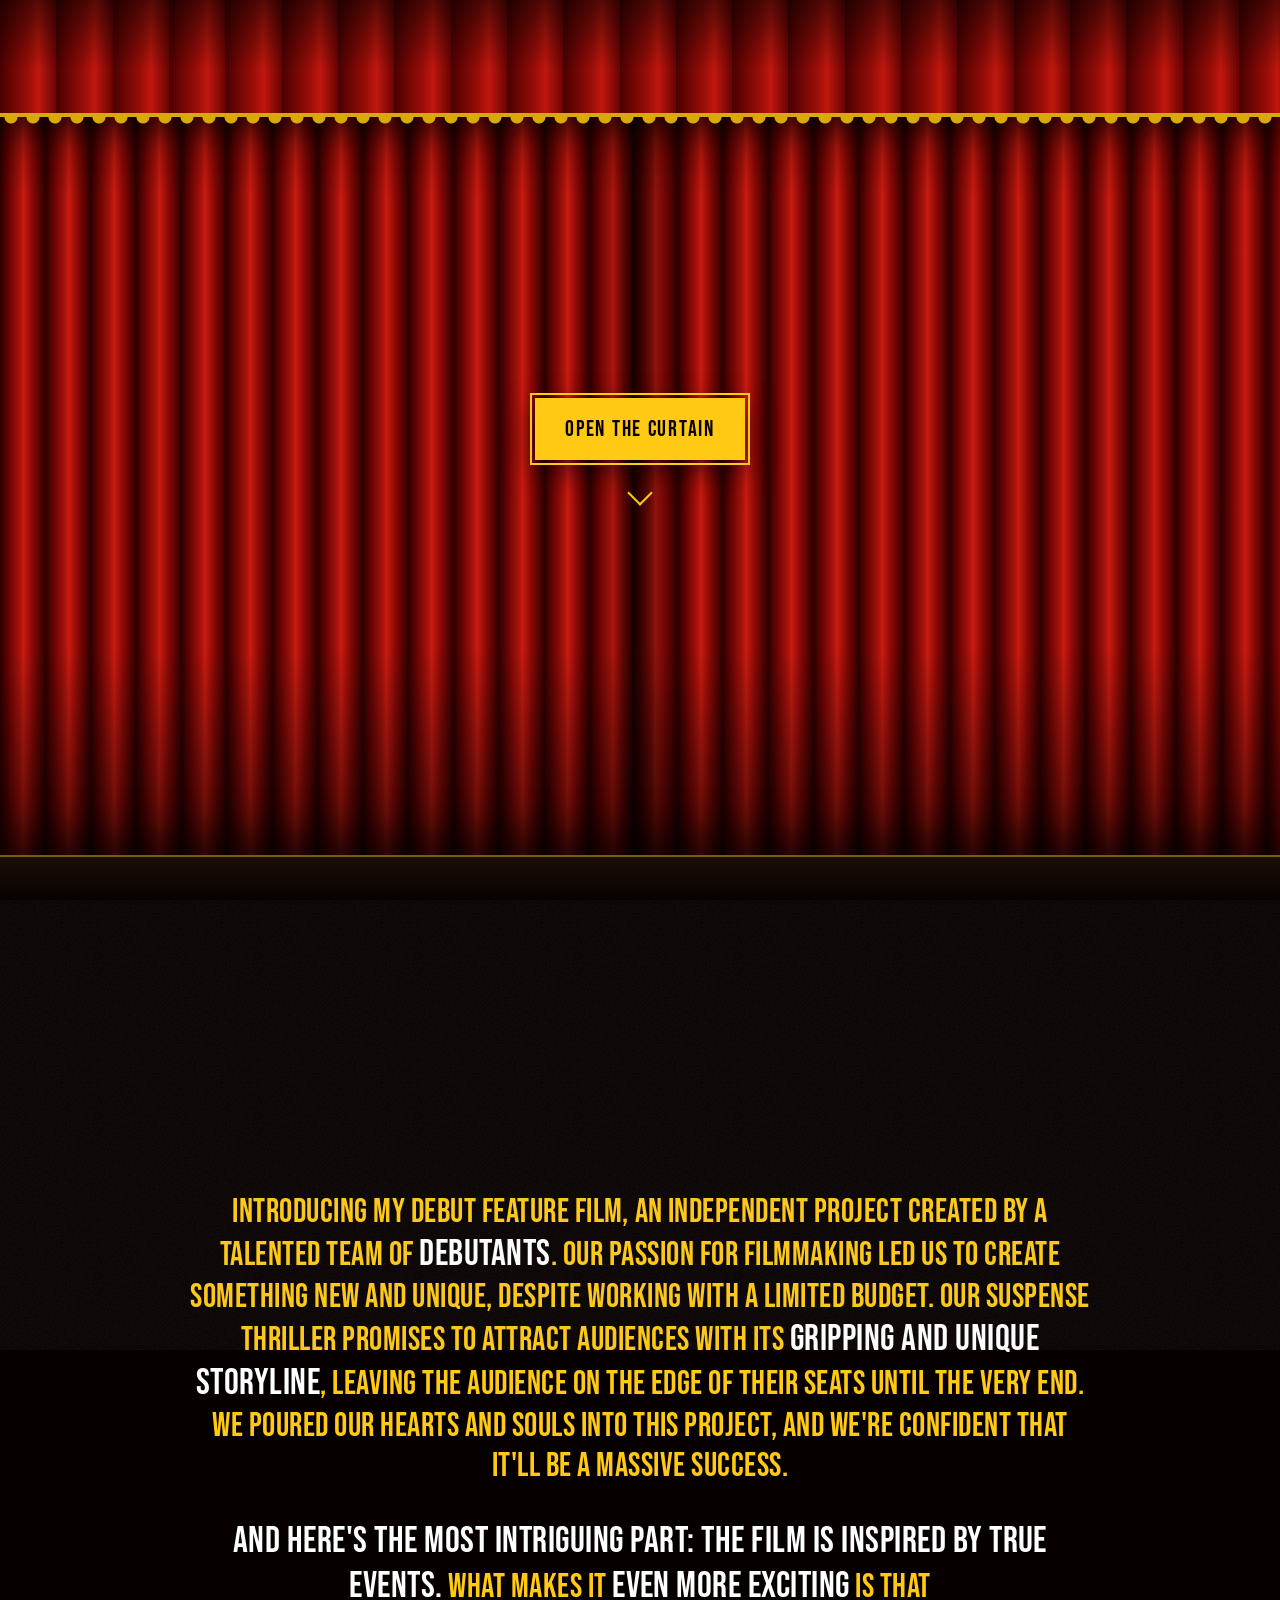
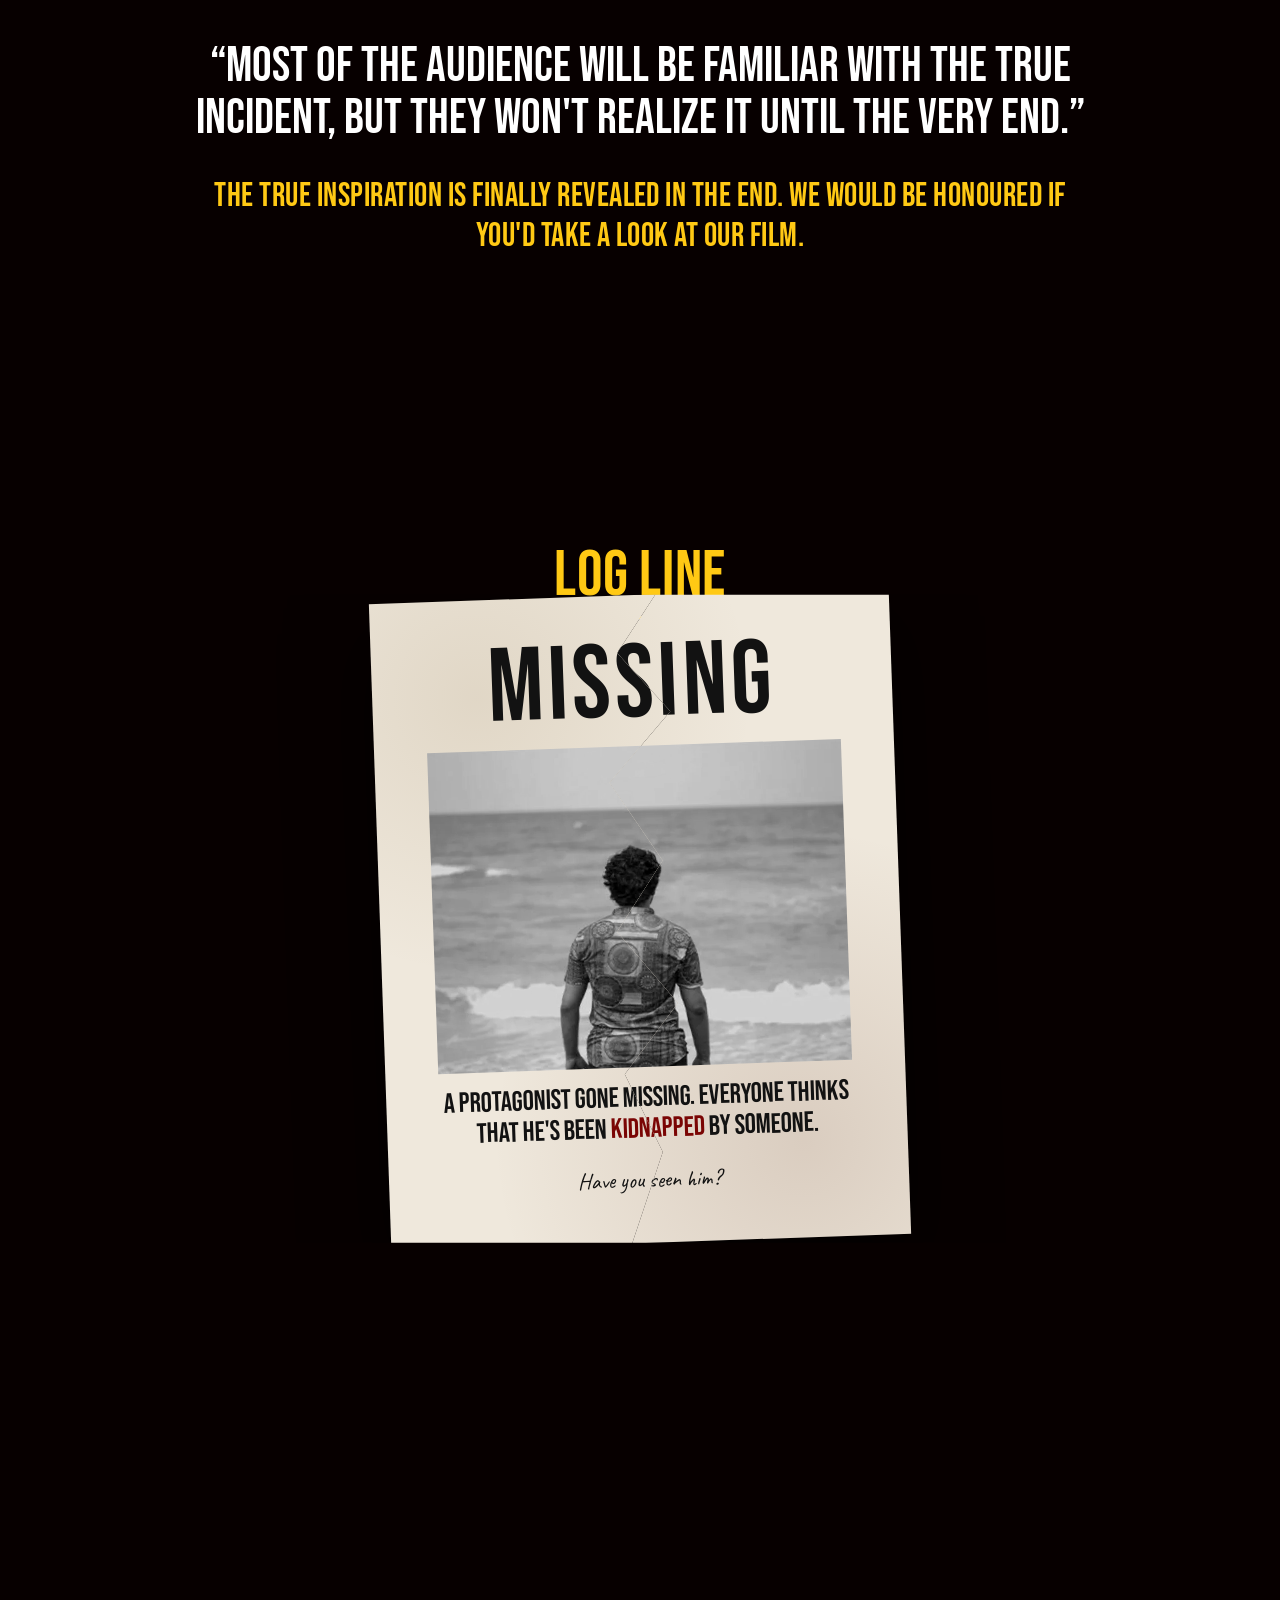
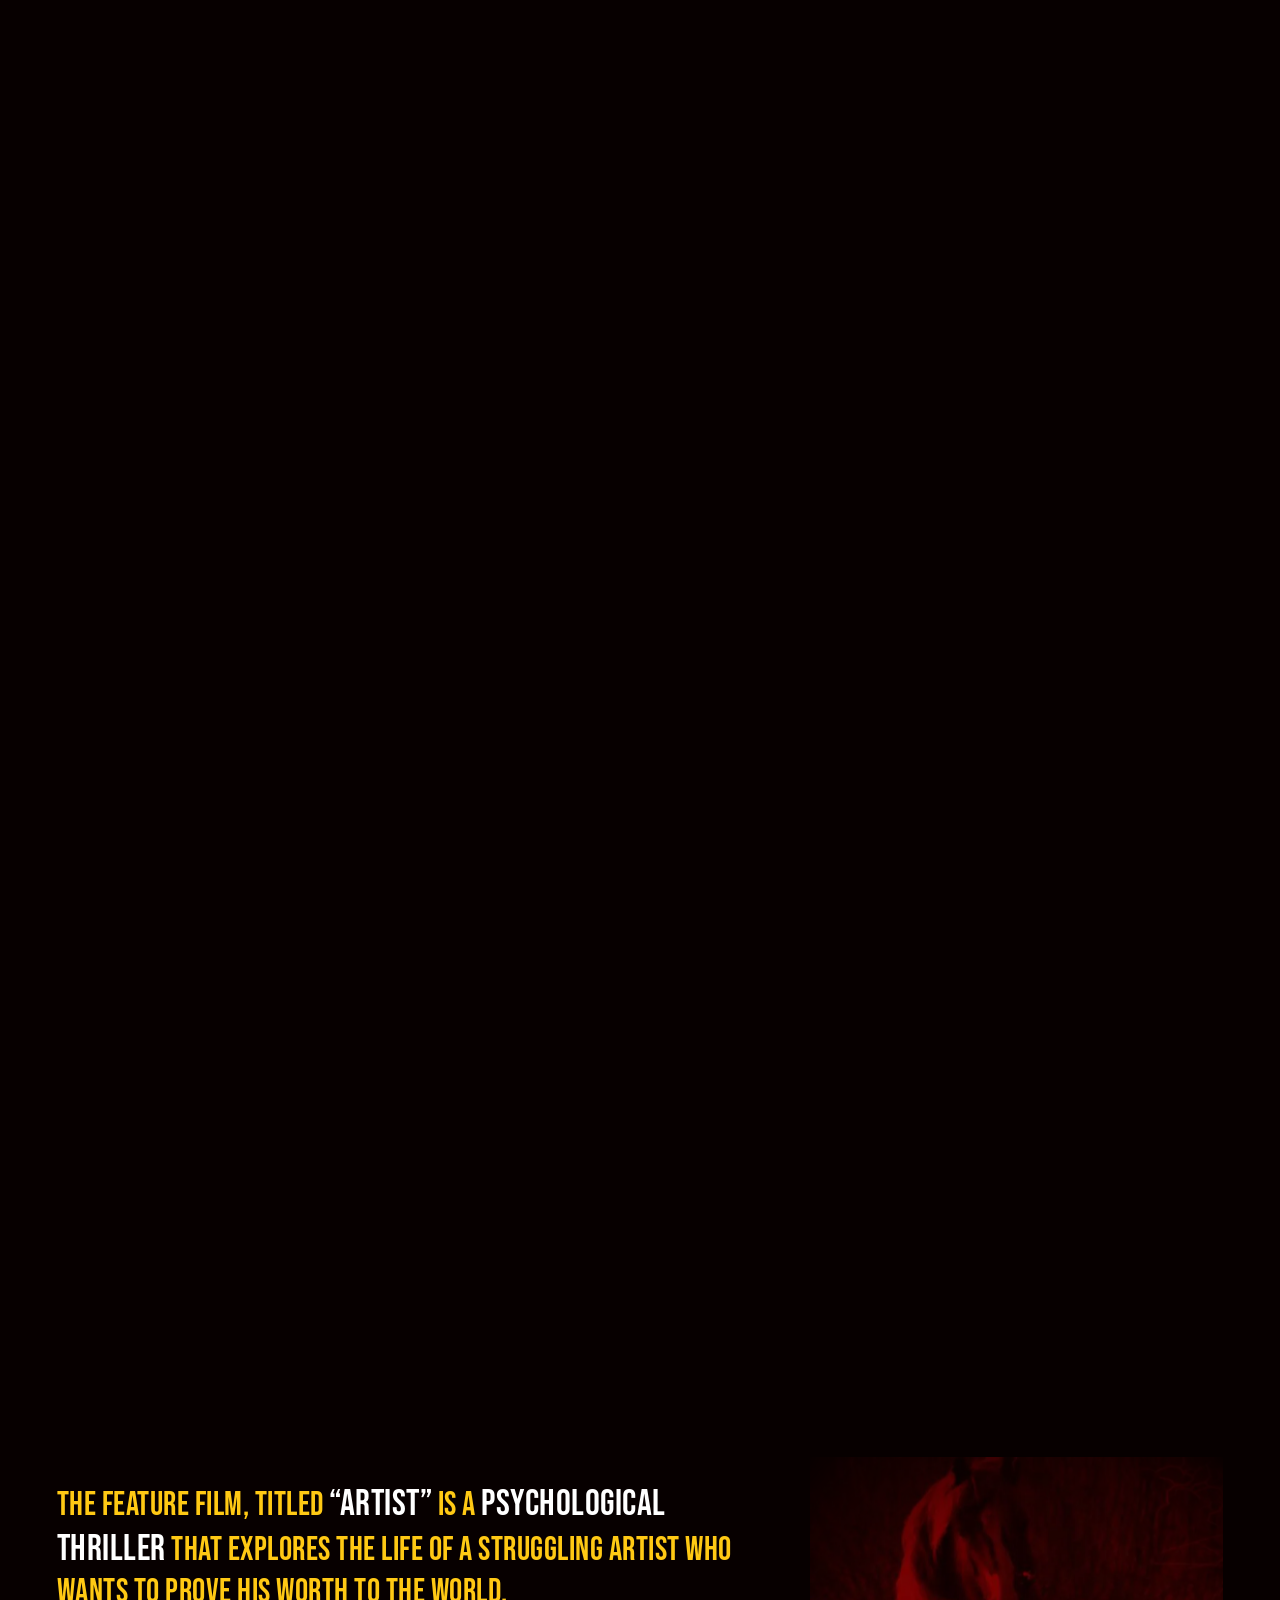
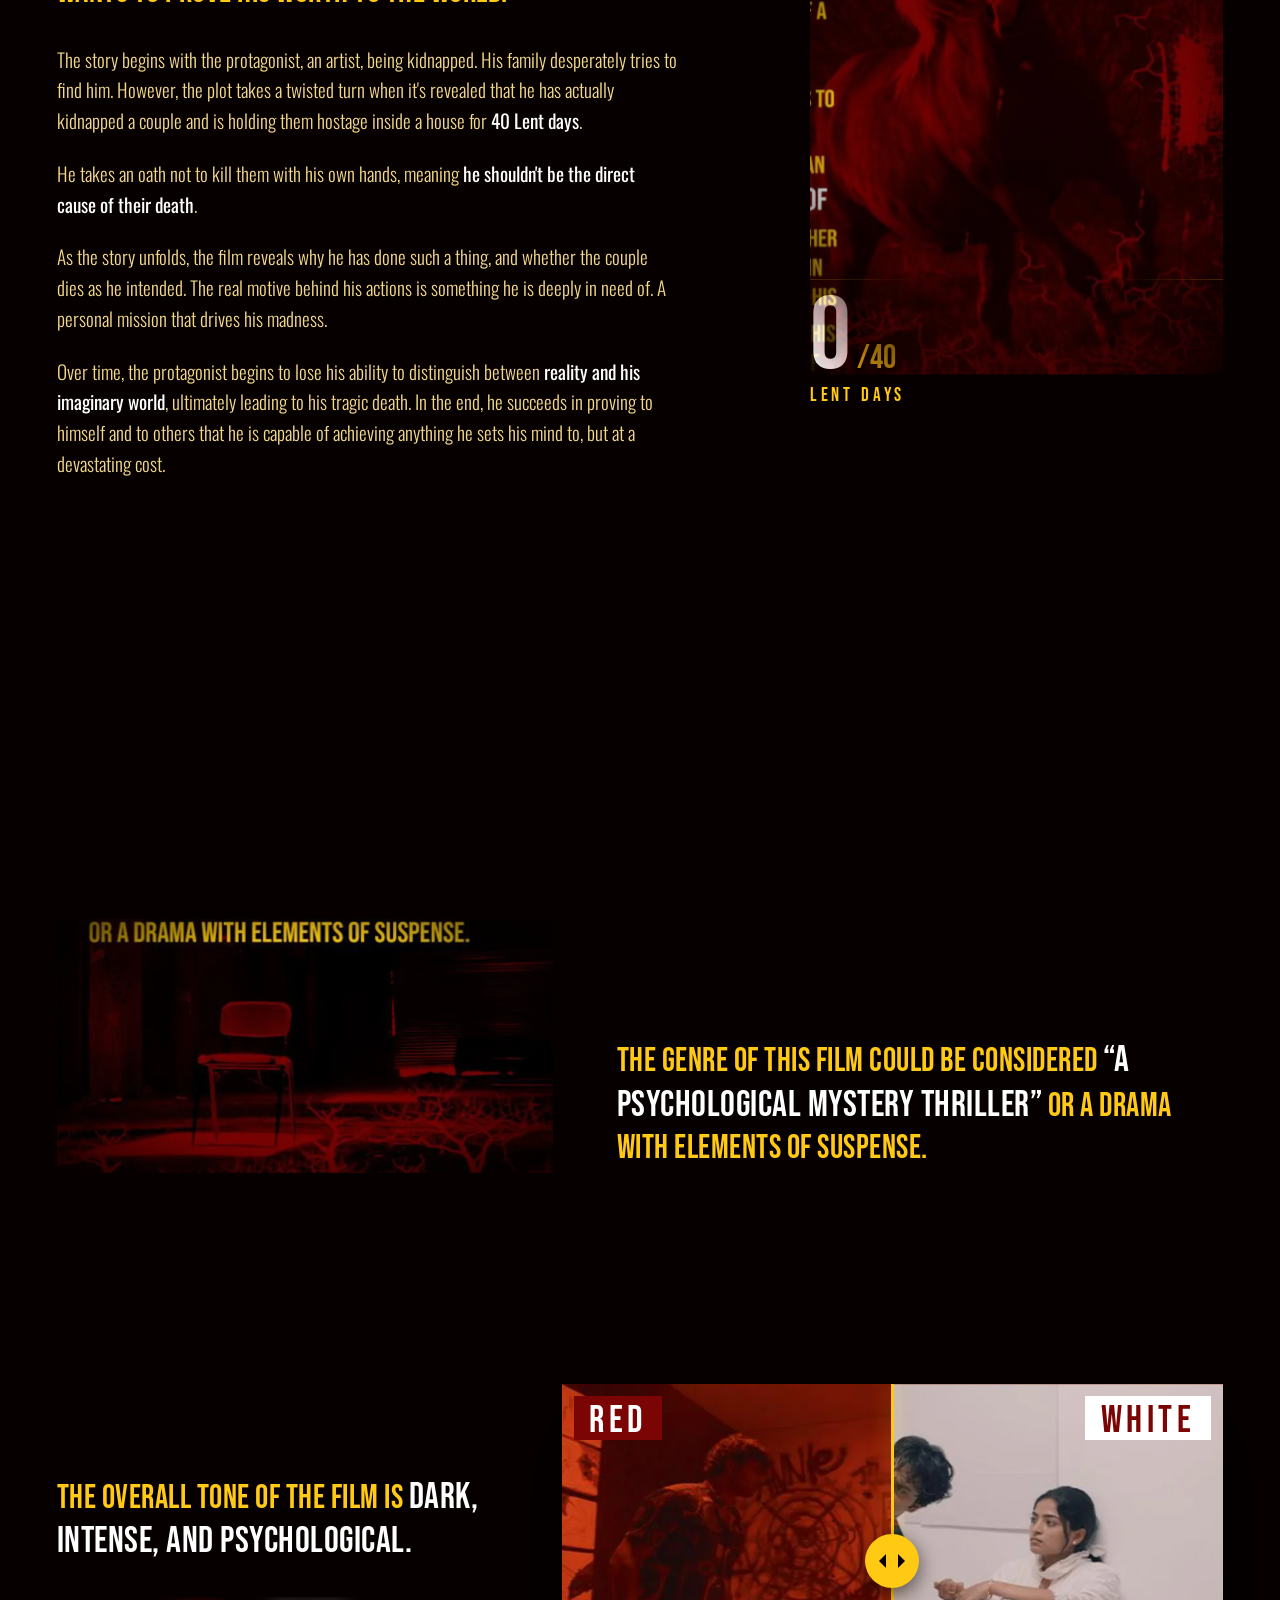
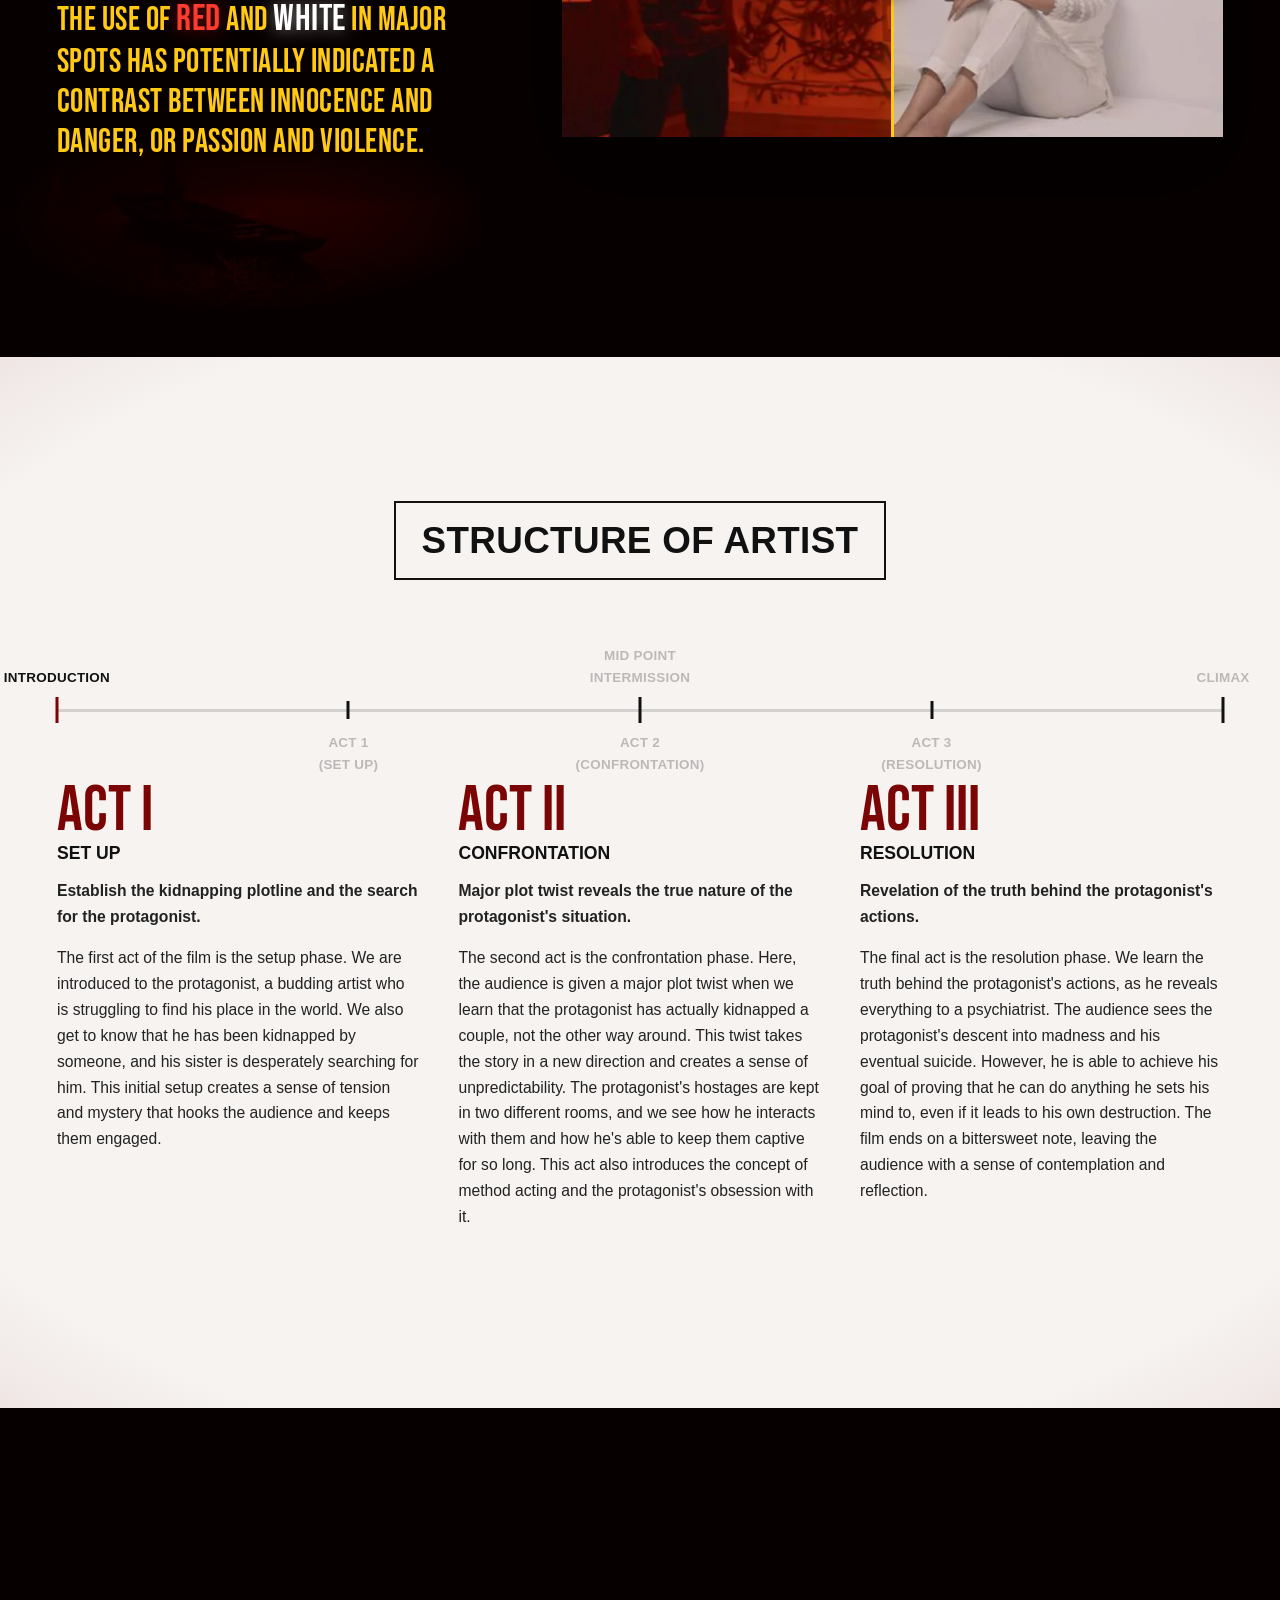
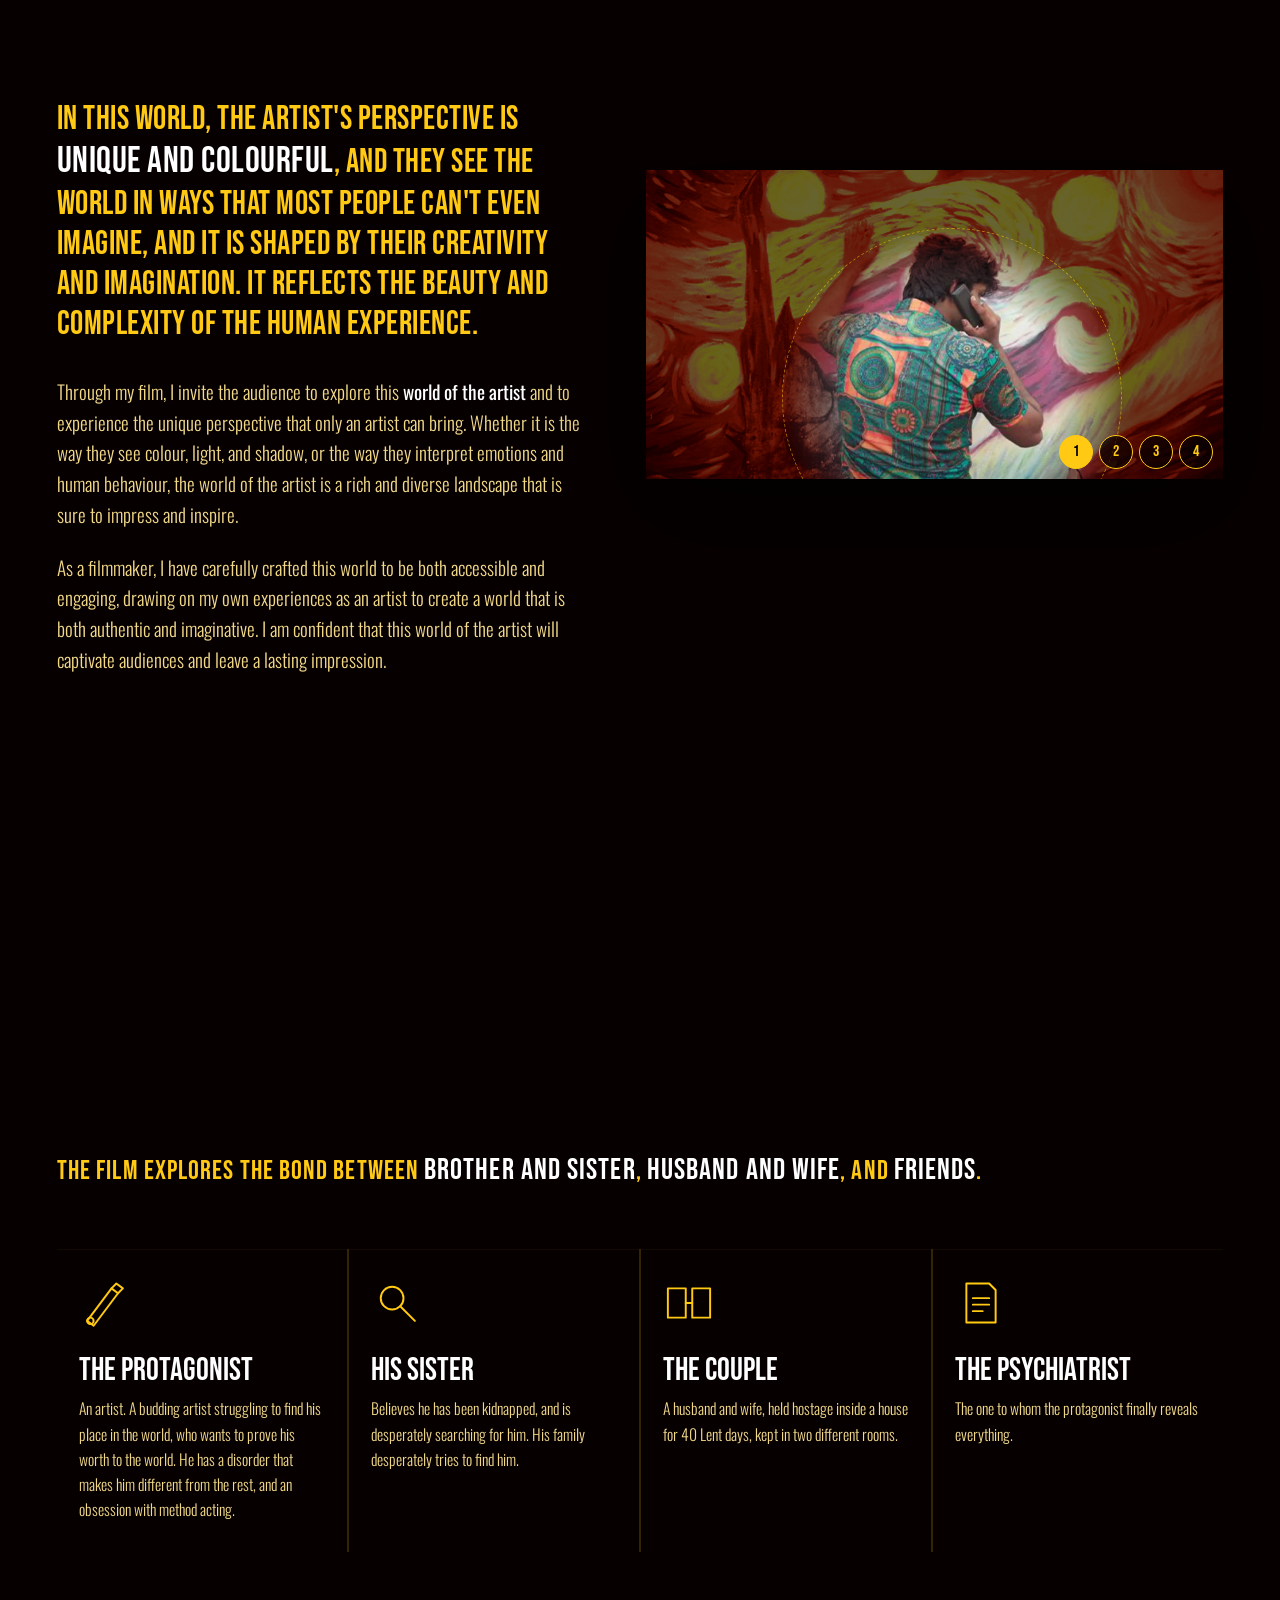
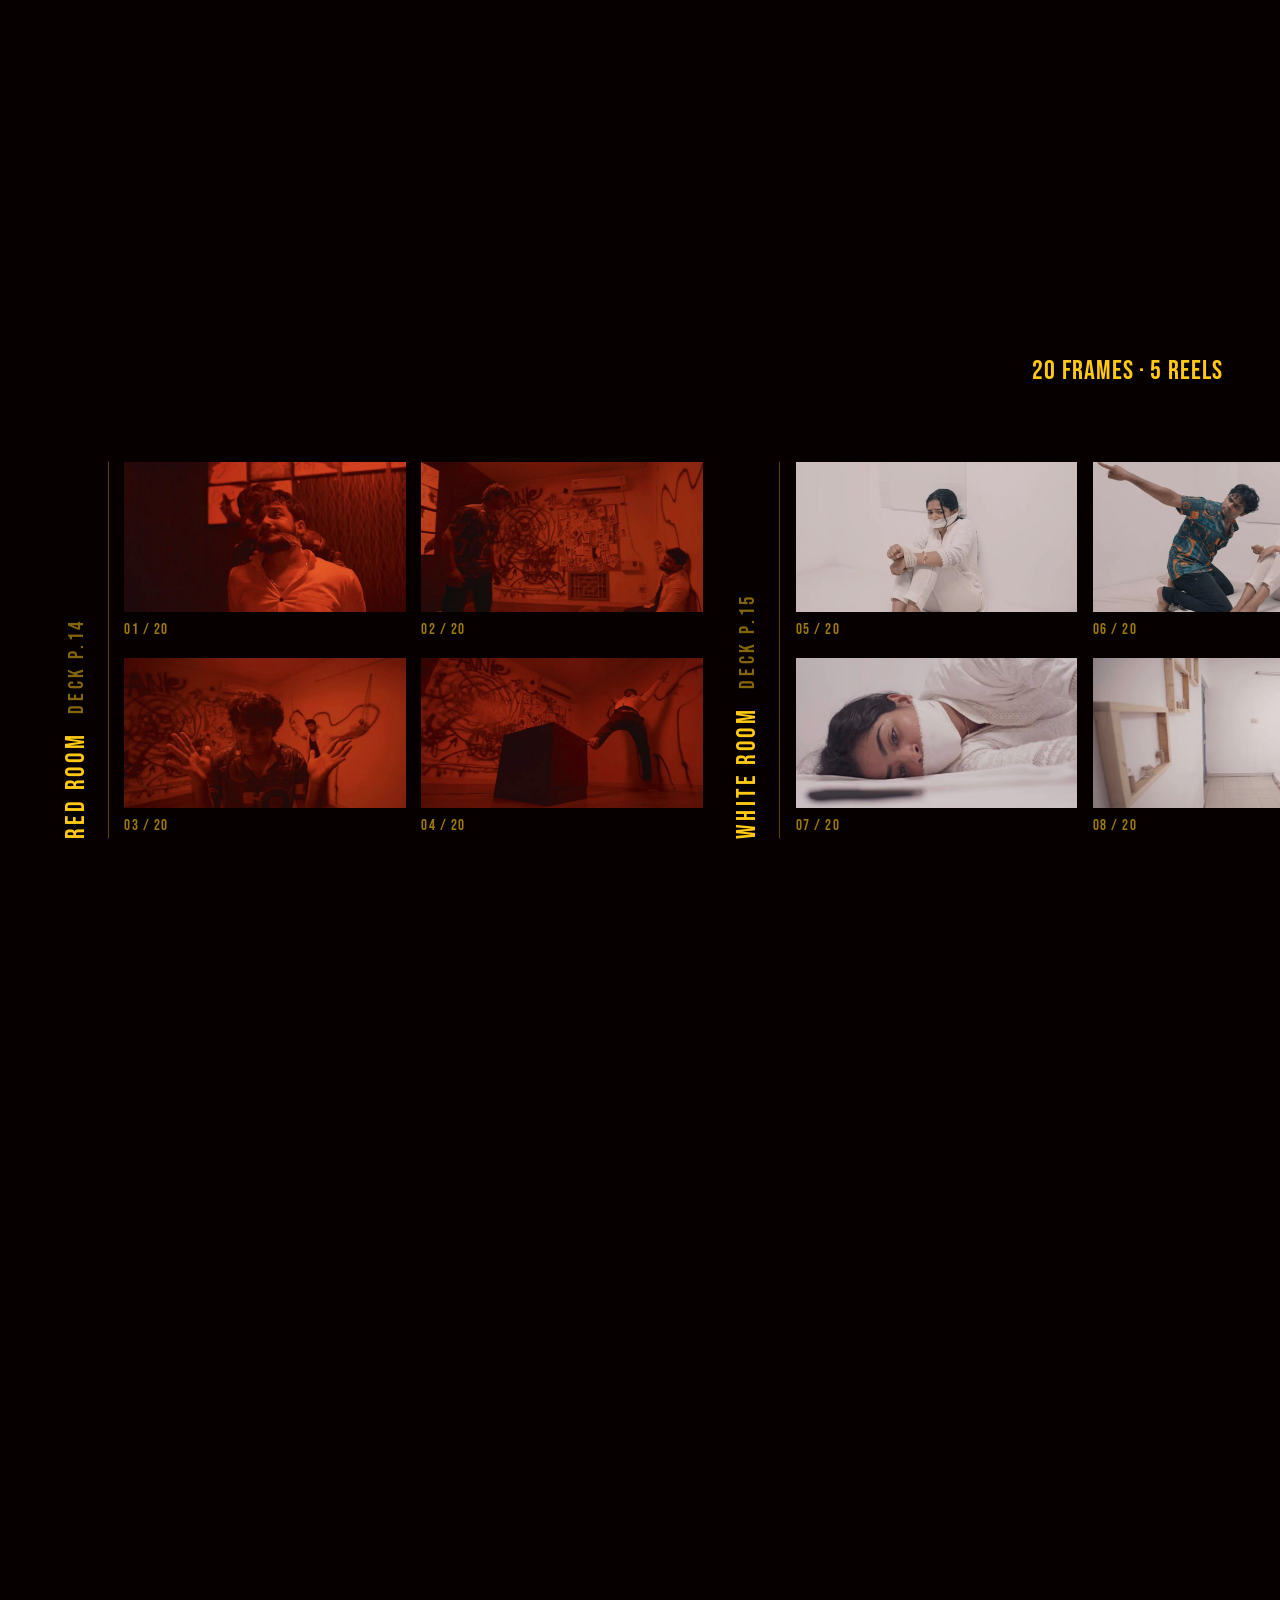
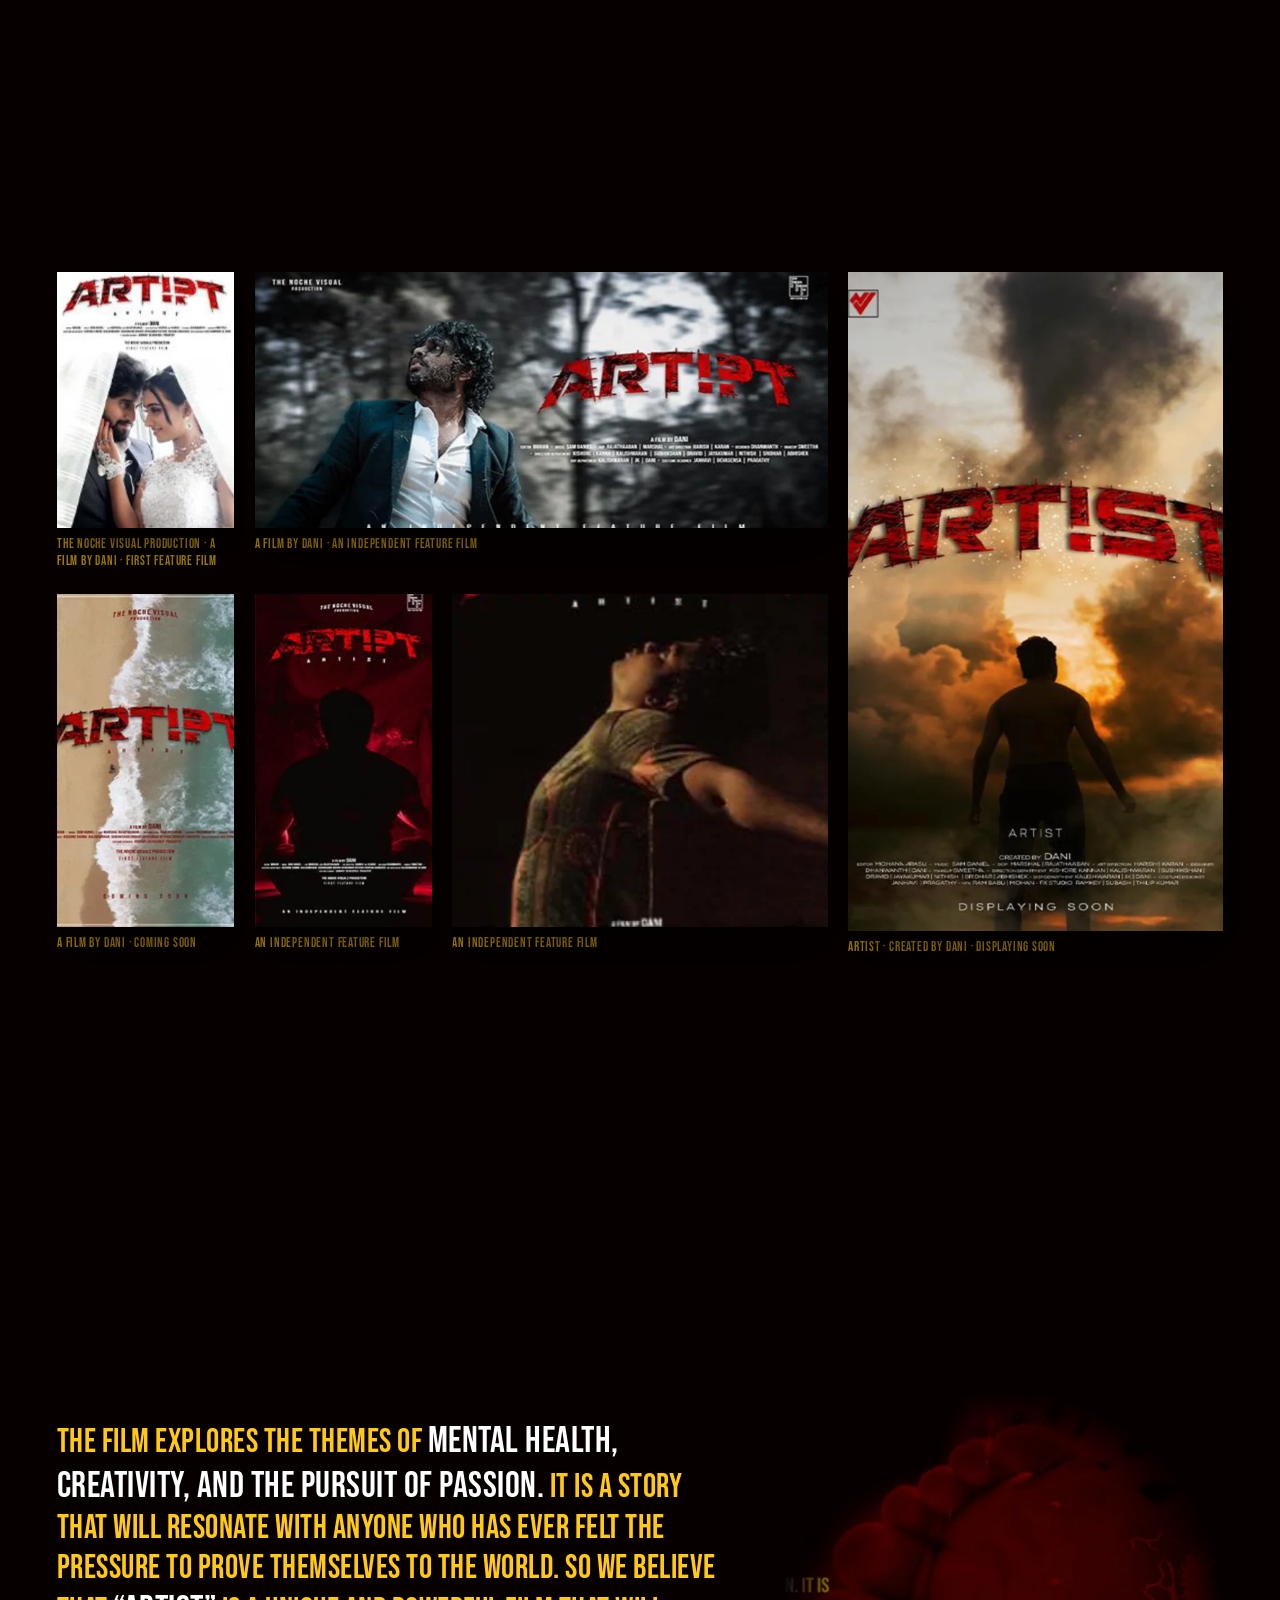
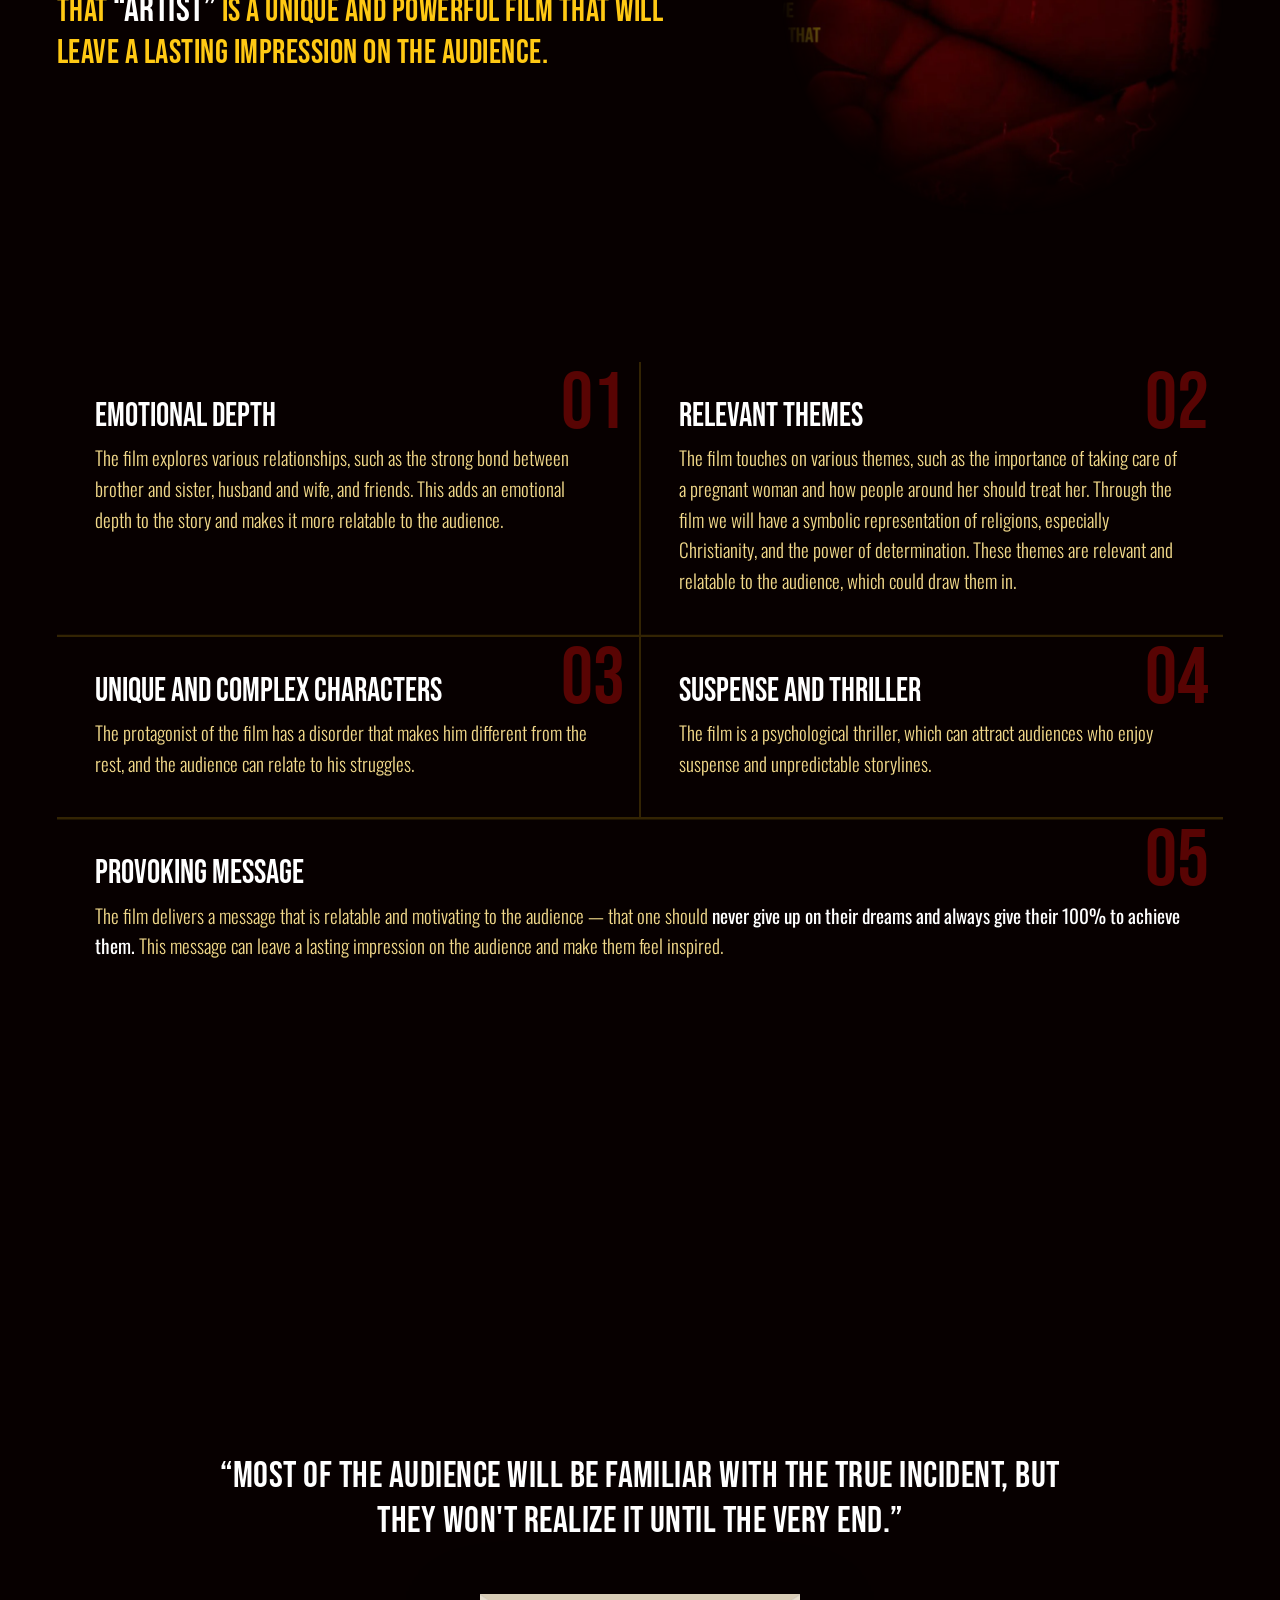
==== commit 059ca40c: "updated" ====
--- a/index.html
+++ b/index.html
@@ -461,7 +461,7 @@
               <li>Gone Girl</li>
               <li>Joker</li>
             </ol>
-            <button type="button" class="link-btn" data-open-deck="11">View the original slide &rarr;</button>
+            <!-- <button type="button" class="link-btn" data-open-deck="11">View the original slide &rarr;</button> -->
           </div>
           <div class="comps__col">
             <h2 class="h-section h-grunge" data-reveal="wipe">Market place</h2>
@@ -473,7 +473,7 @@
               <li>Puriyadha Pudhir</li>
               <li>Game Over</li>
             </ol>
-            <button type="button" class="link-btn" data-open-deck="12">View the original slide &rarr;</button>
+            <!-- <button type="button" class="link-btn" data-open-deck="12">View the original slide &rarr;</button> -->
           </div>
         </div>
       </div>
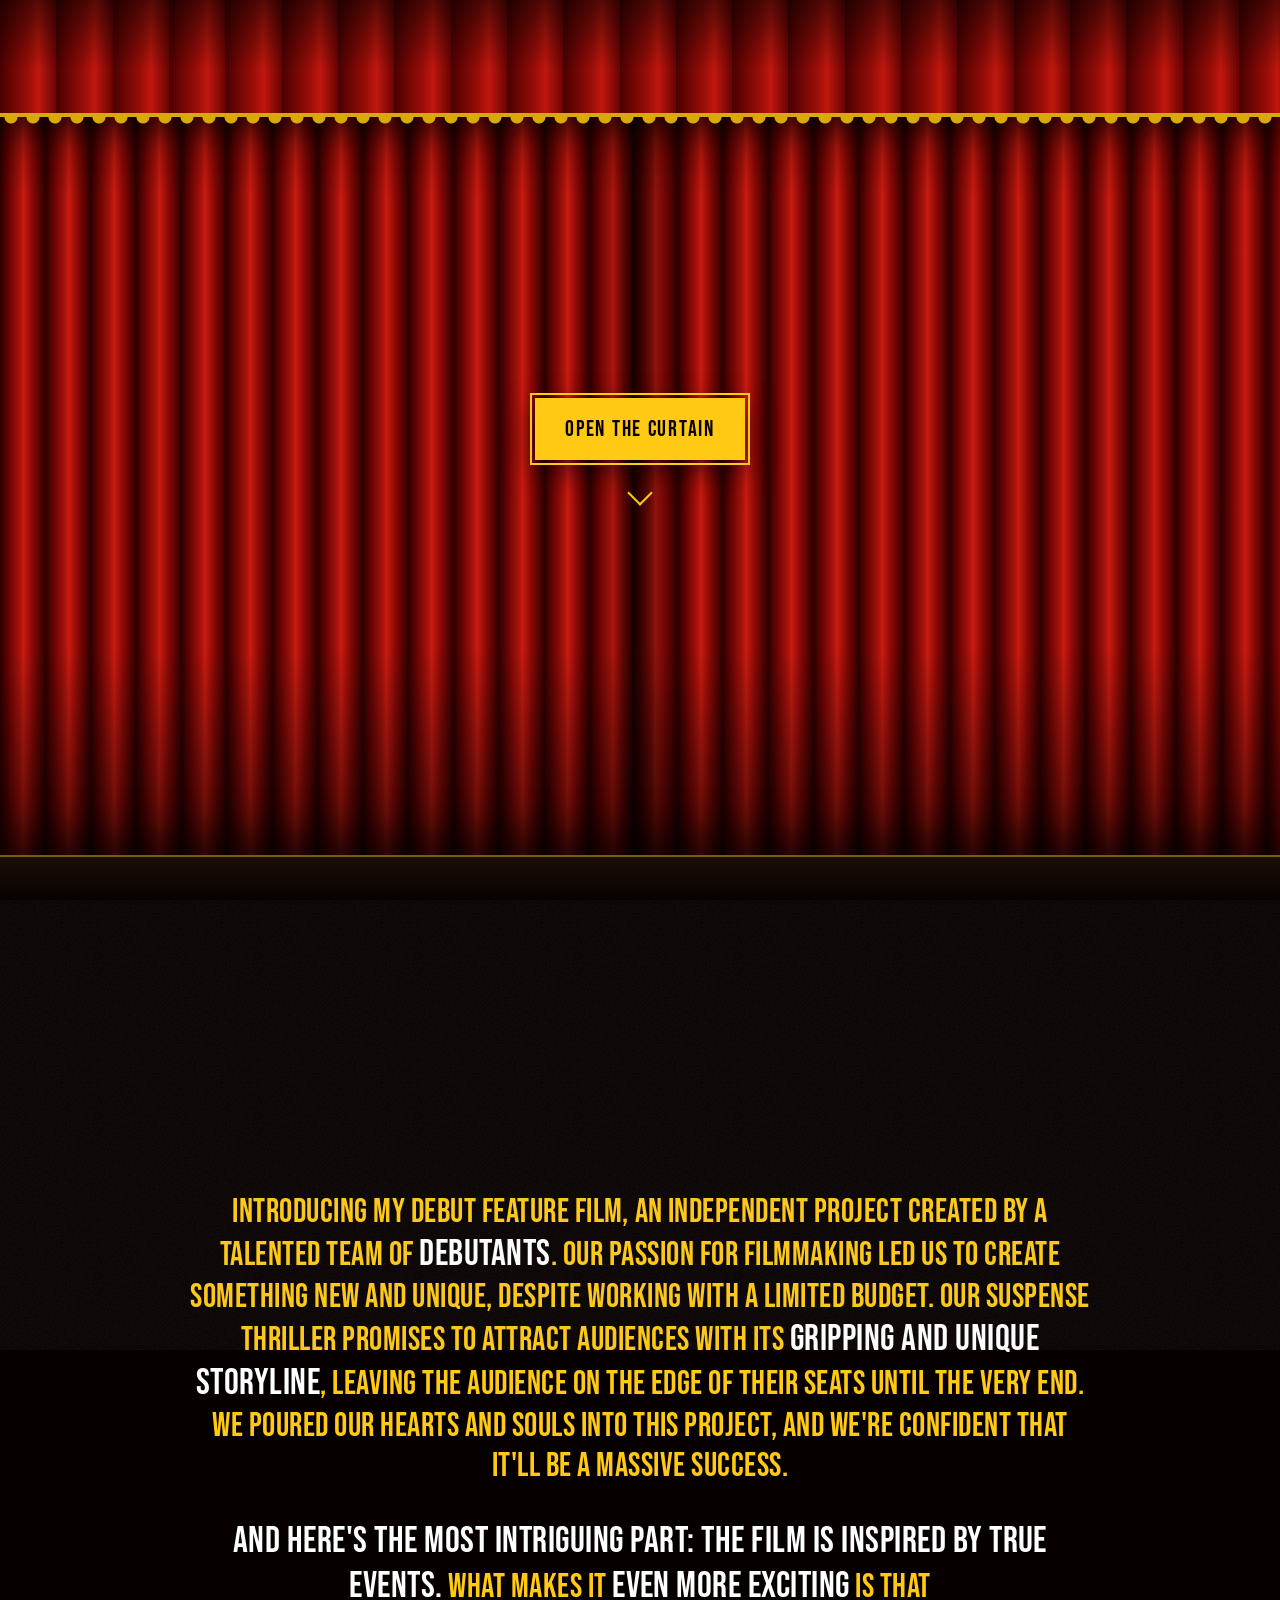
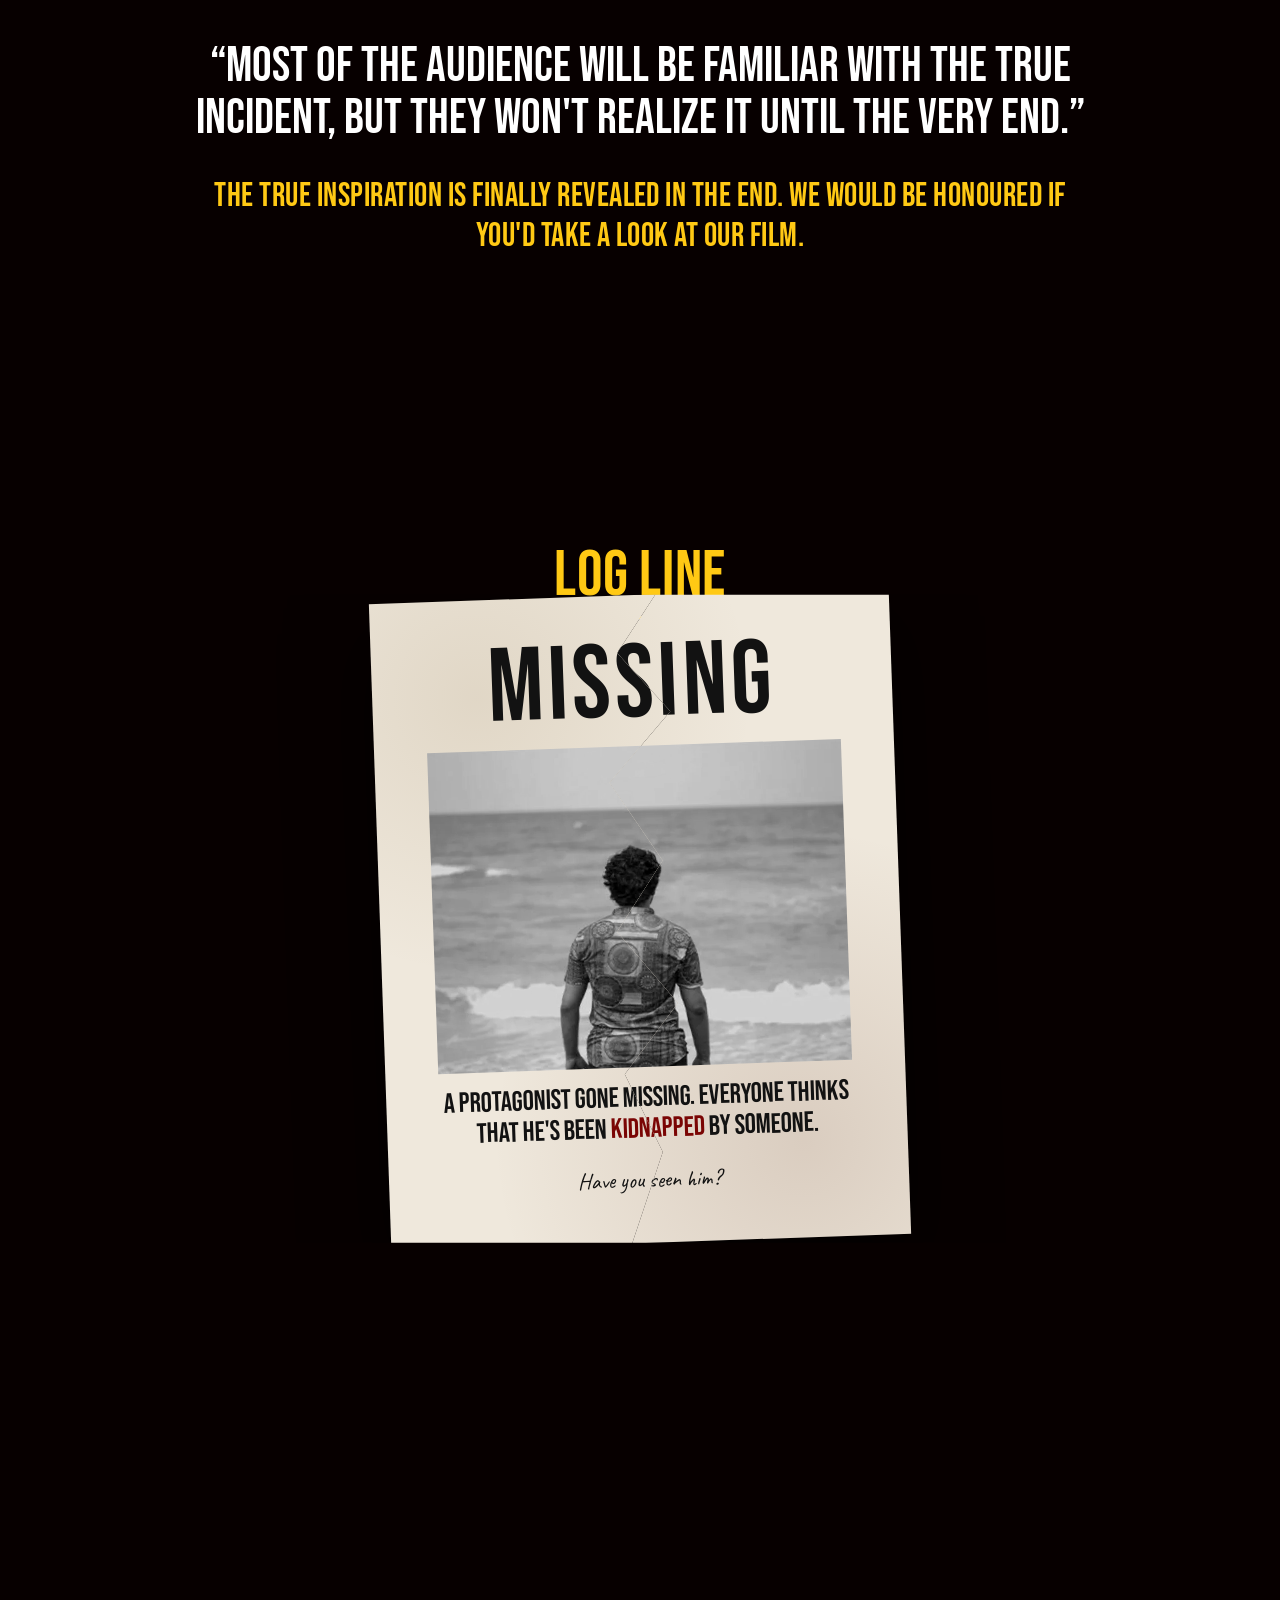
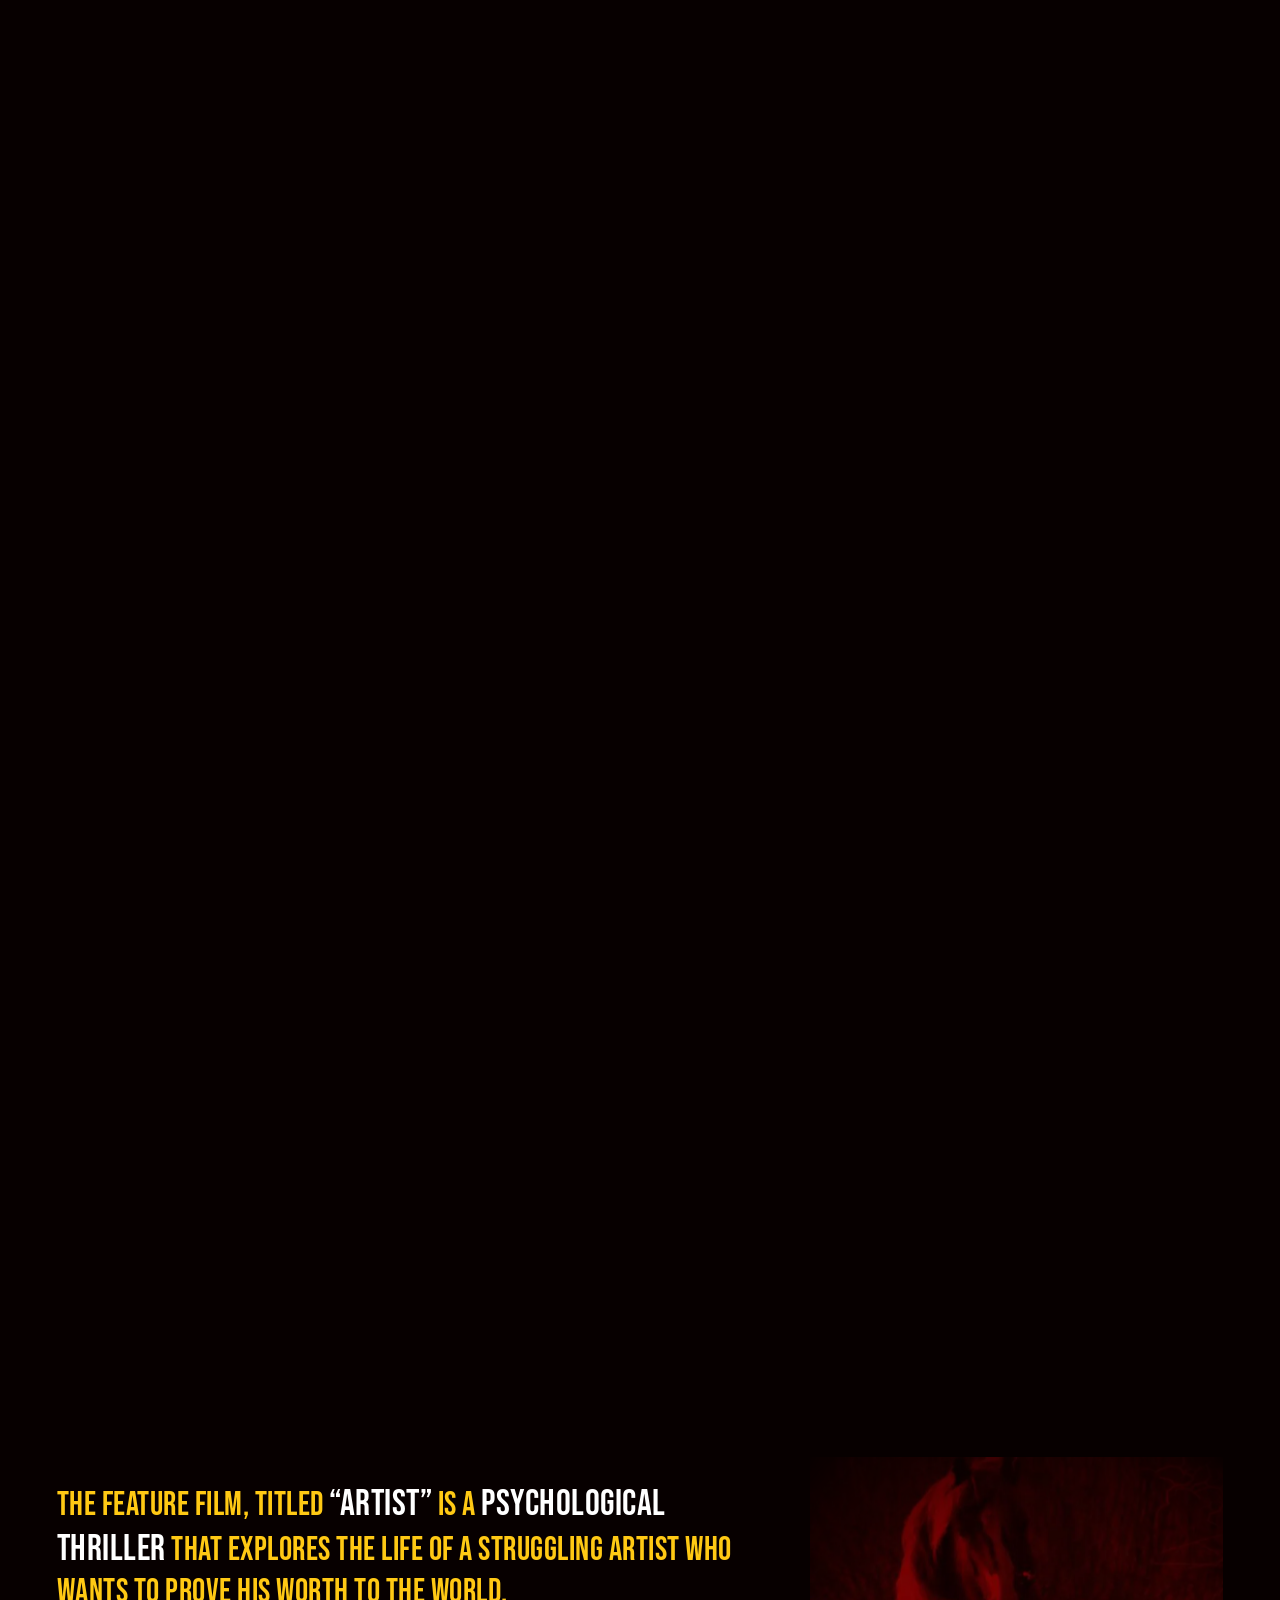
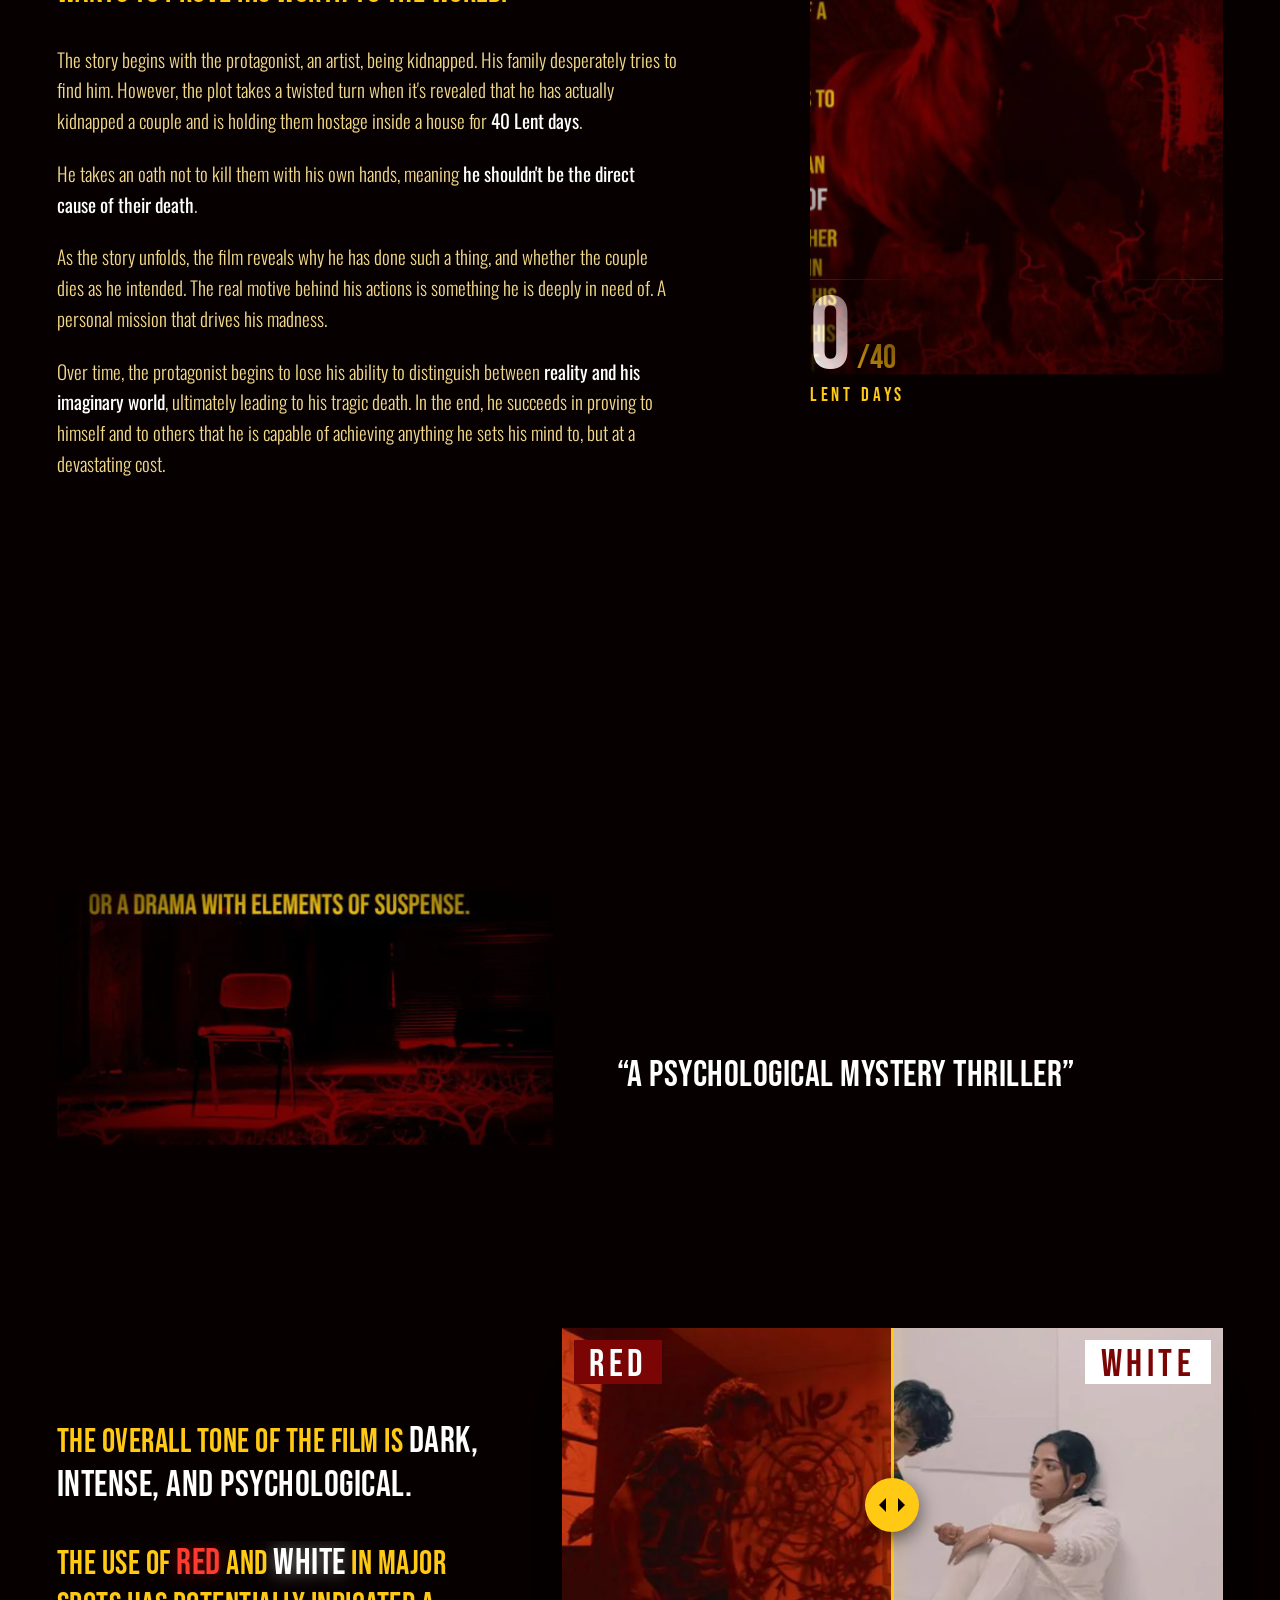
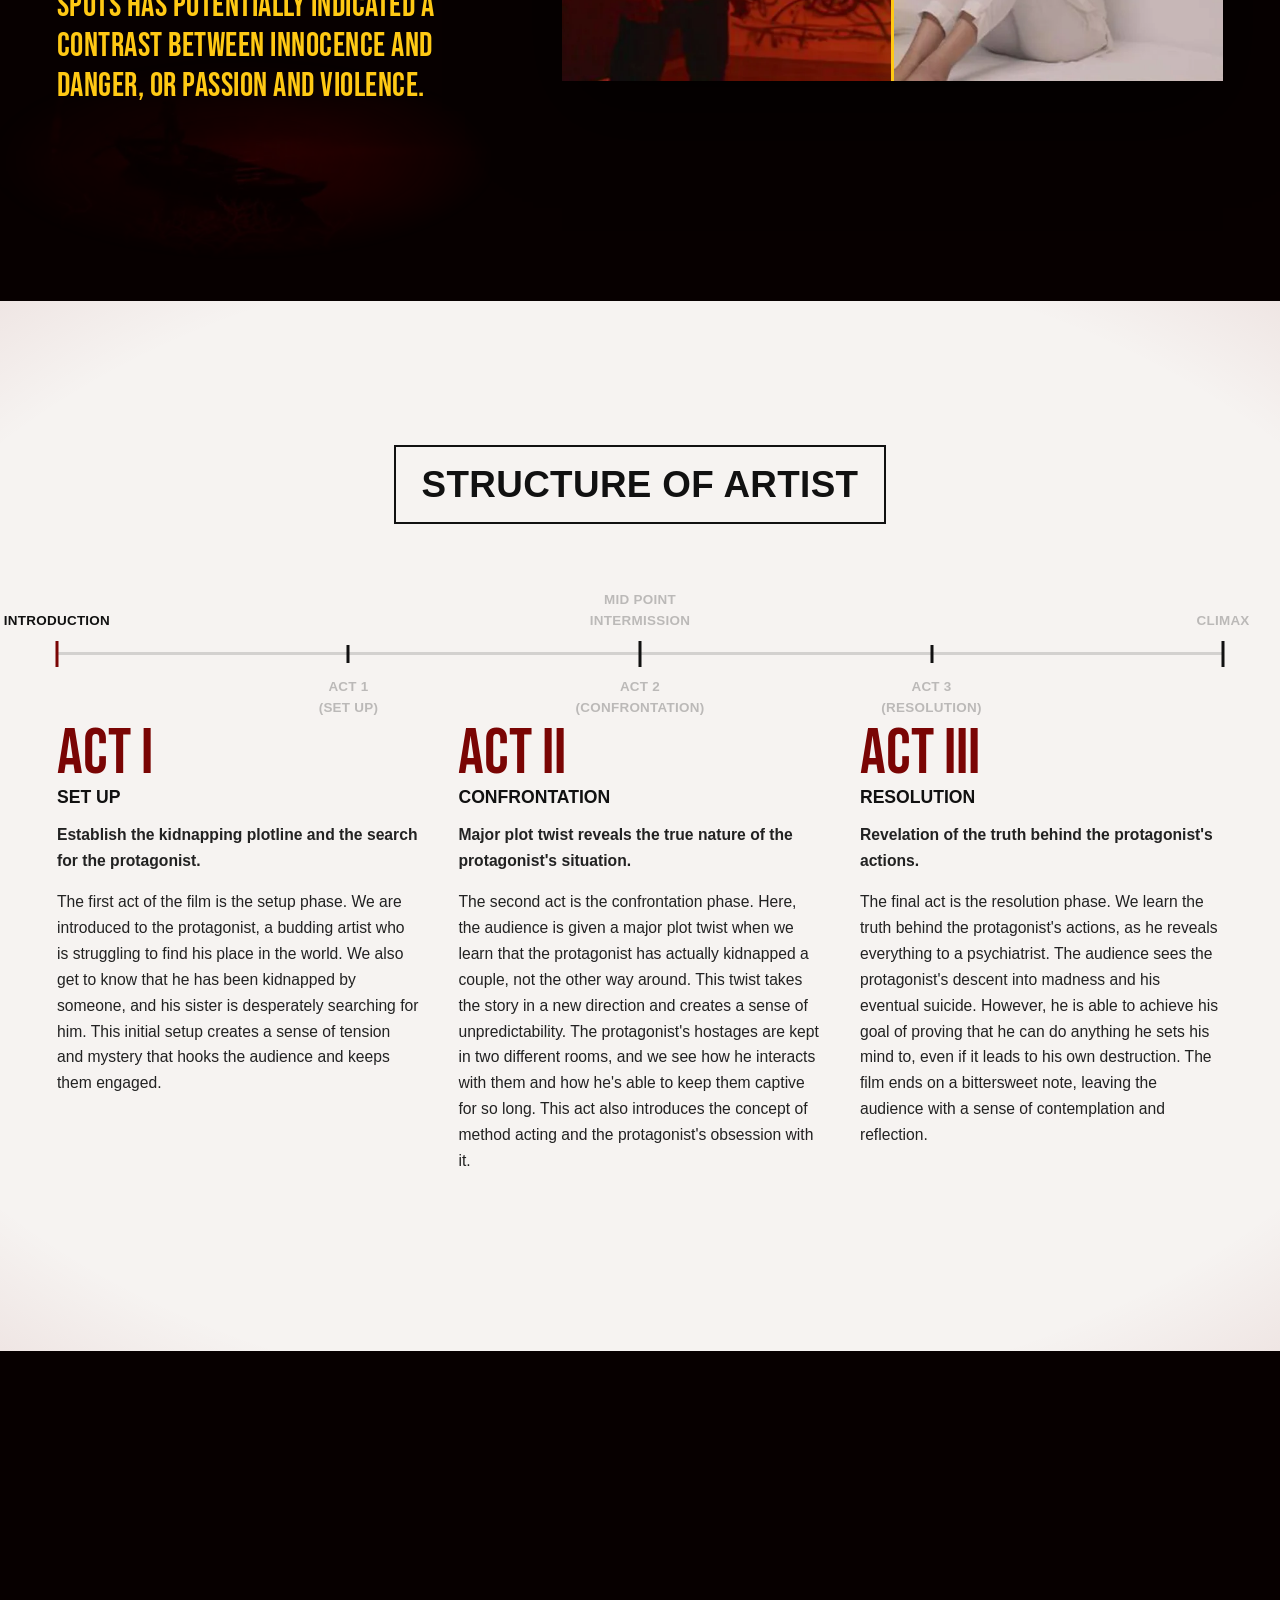
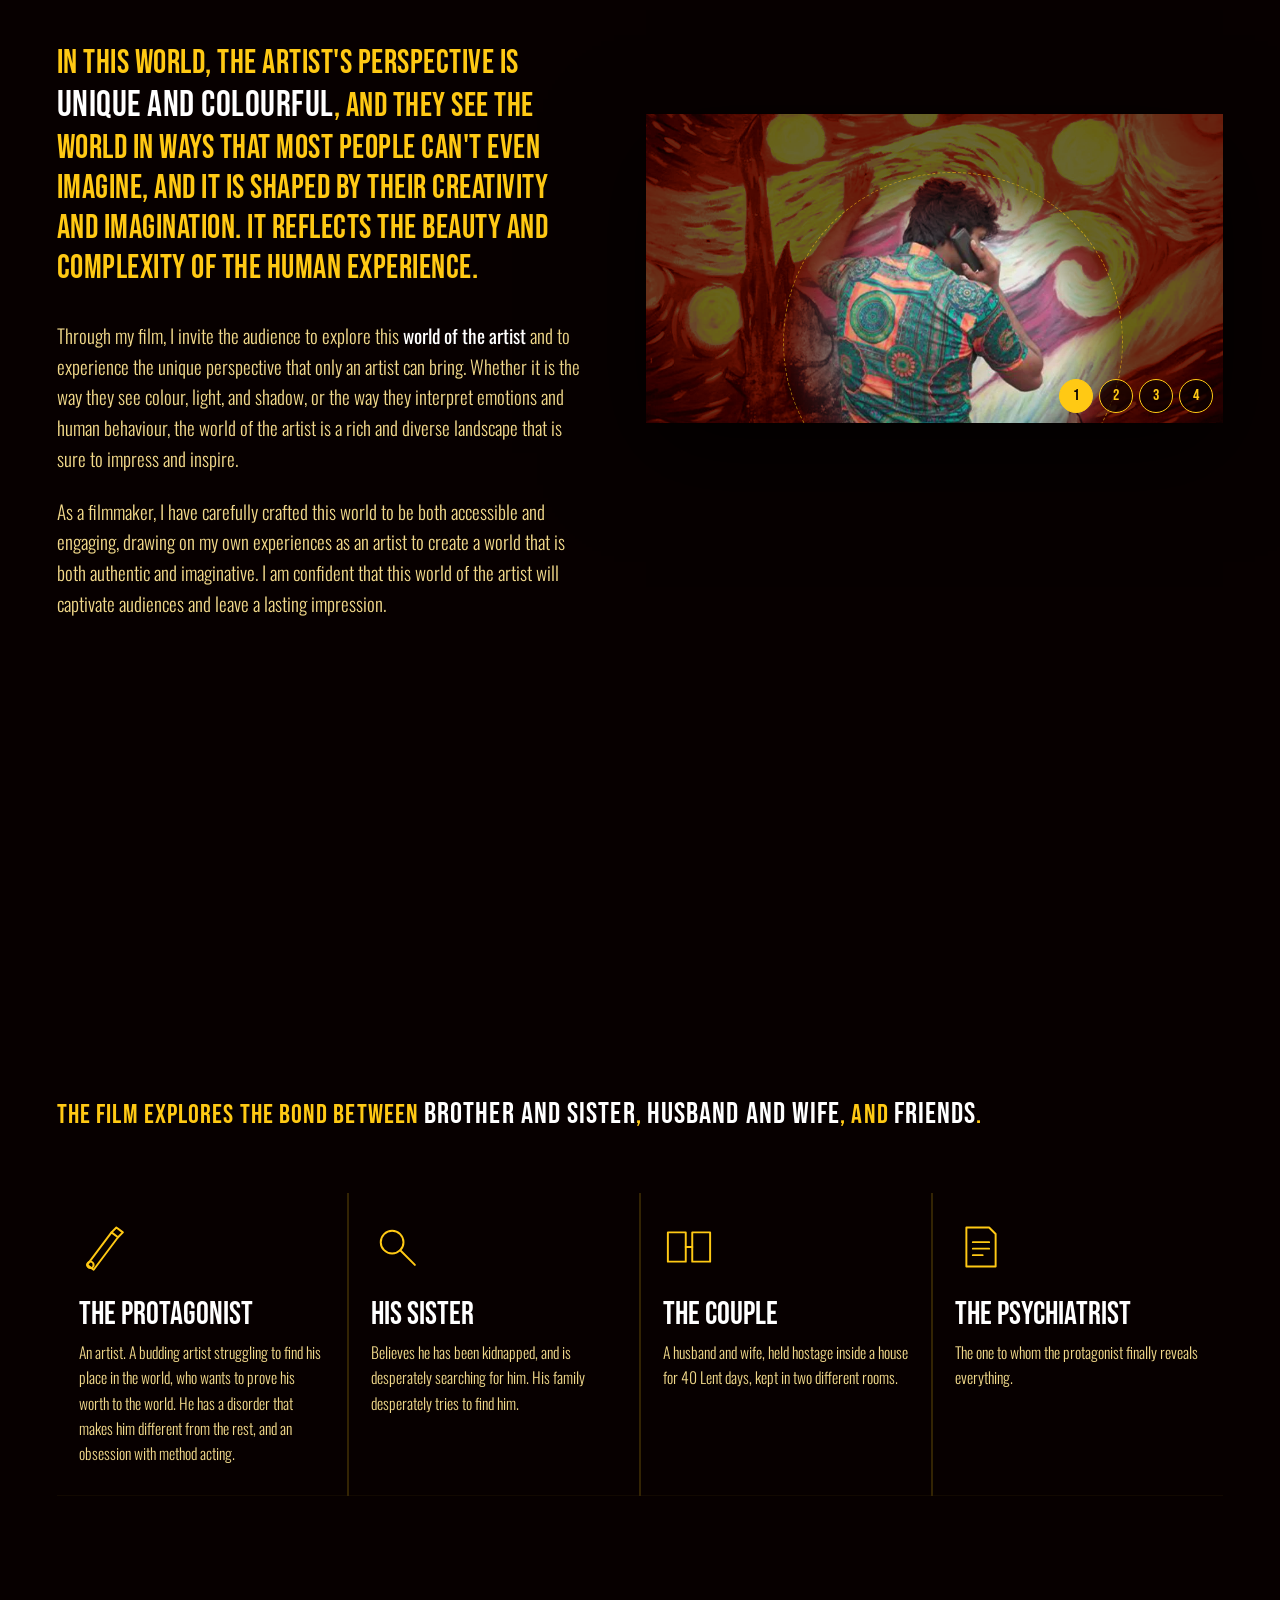
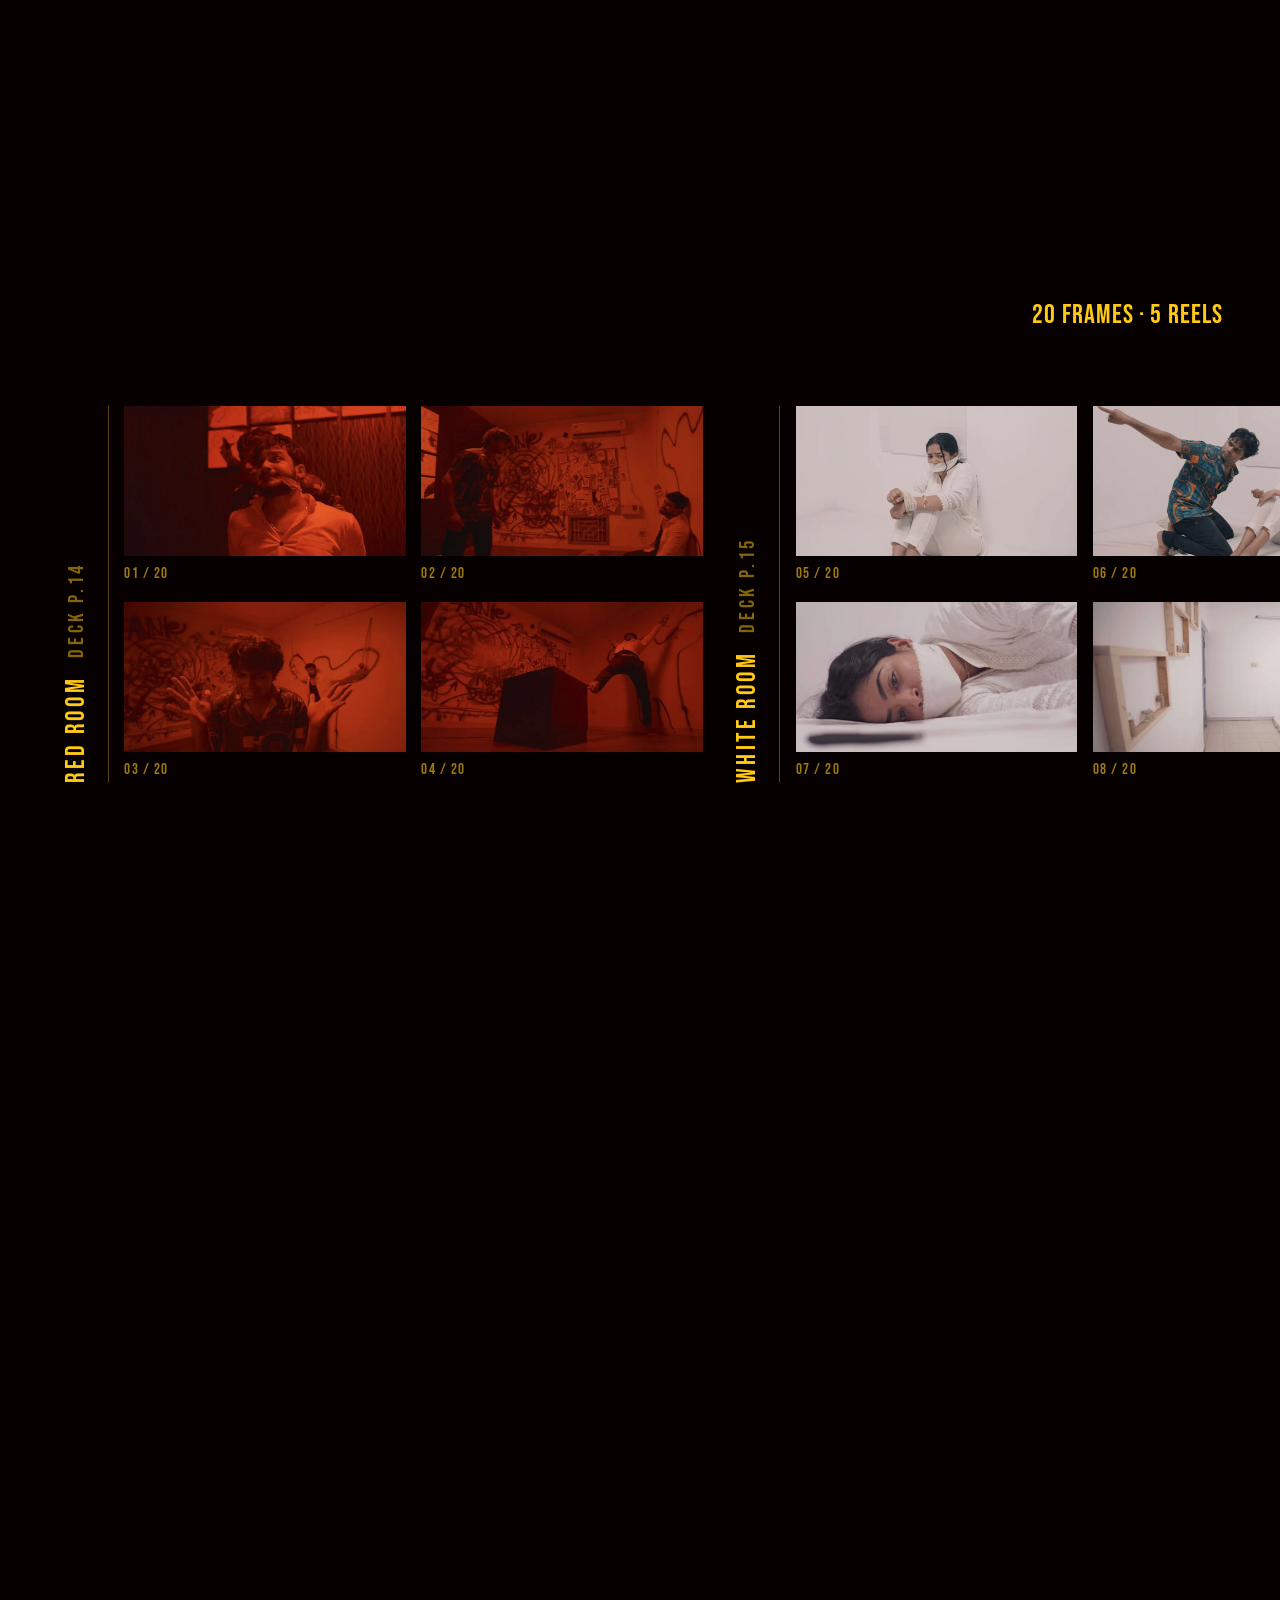
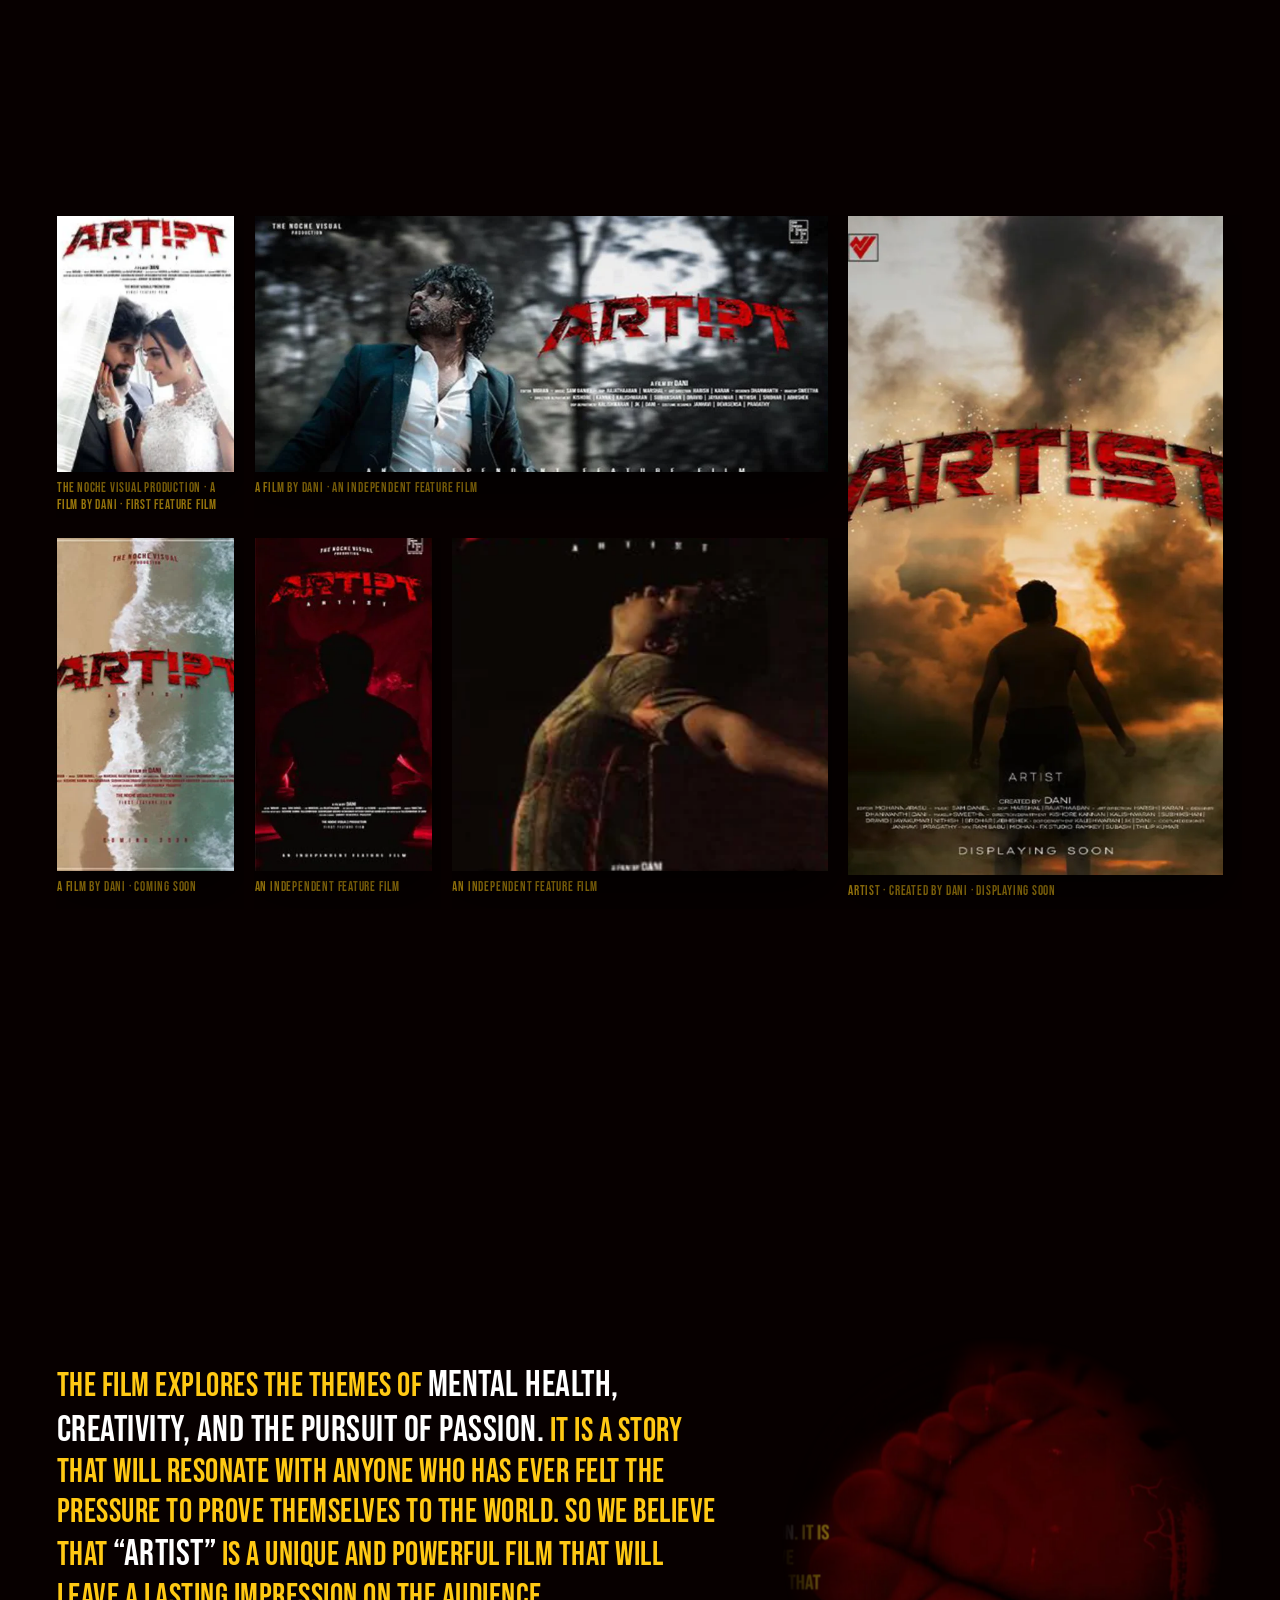
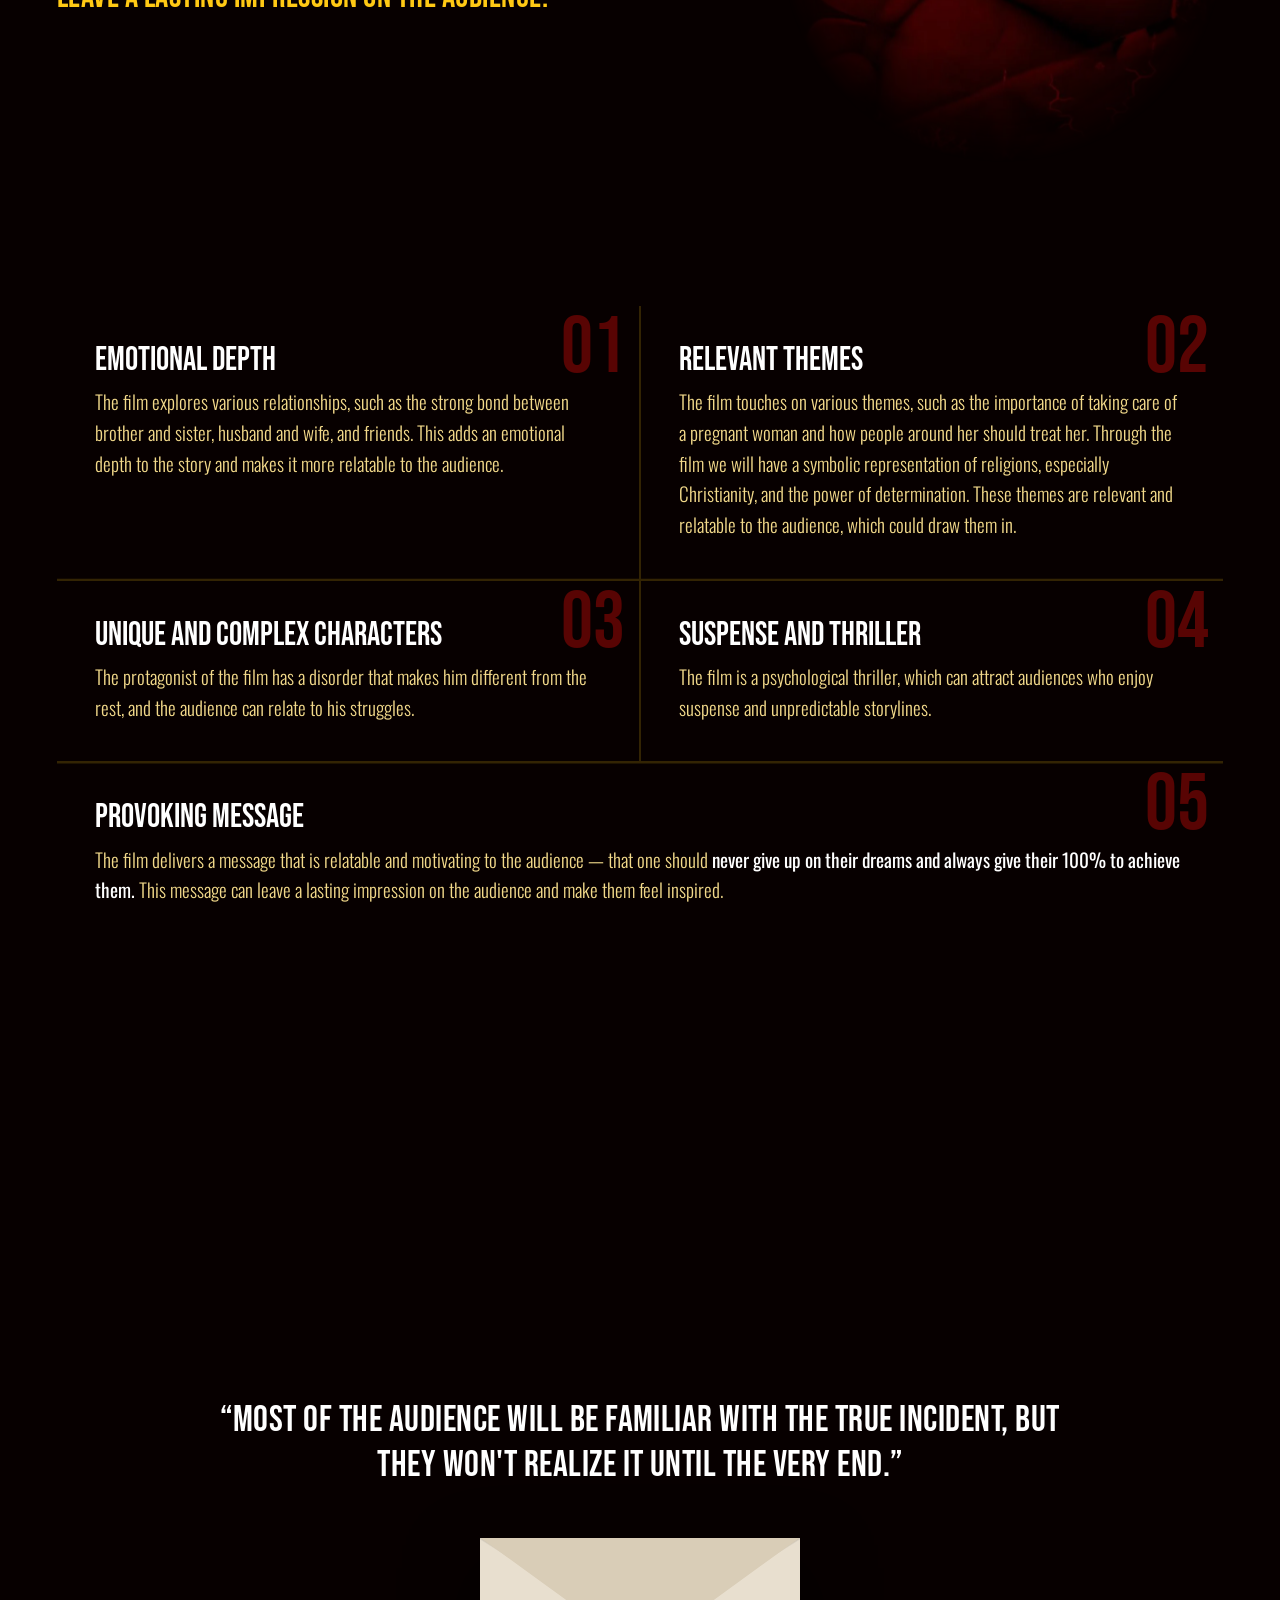
==== commit 0686f23c: "changes" ====
--- a/index.html
+++ b/index.html
@@ -236,7 +236,8 @@
           </figure>
           <div class="genre__text">
             <h2 class="h-section h-grunge" data-reveal="wipe">Genre</h2>
-            <p class="lead caps" data-reveal="up">The genre of this film could be considered <em>&ldquo;a psychological mystery thriller&rdquo;</em> or a drama with elements of suspense.</p>
+            <!-- <p class="lead caps" data-reveal="up">The genre of this film could be considered <em>&ldquo;a psychological mystery thriller&rdquo;</em> or a drama with elements of suspense.</p> -->
+            <p class="lead caps" data-reveal="up"><em>&ldquo;a psychological mystery thriller&rdquo;</em></p>
           </div>
         </div>
 
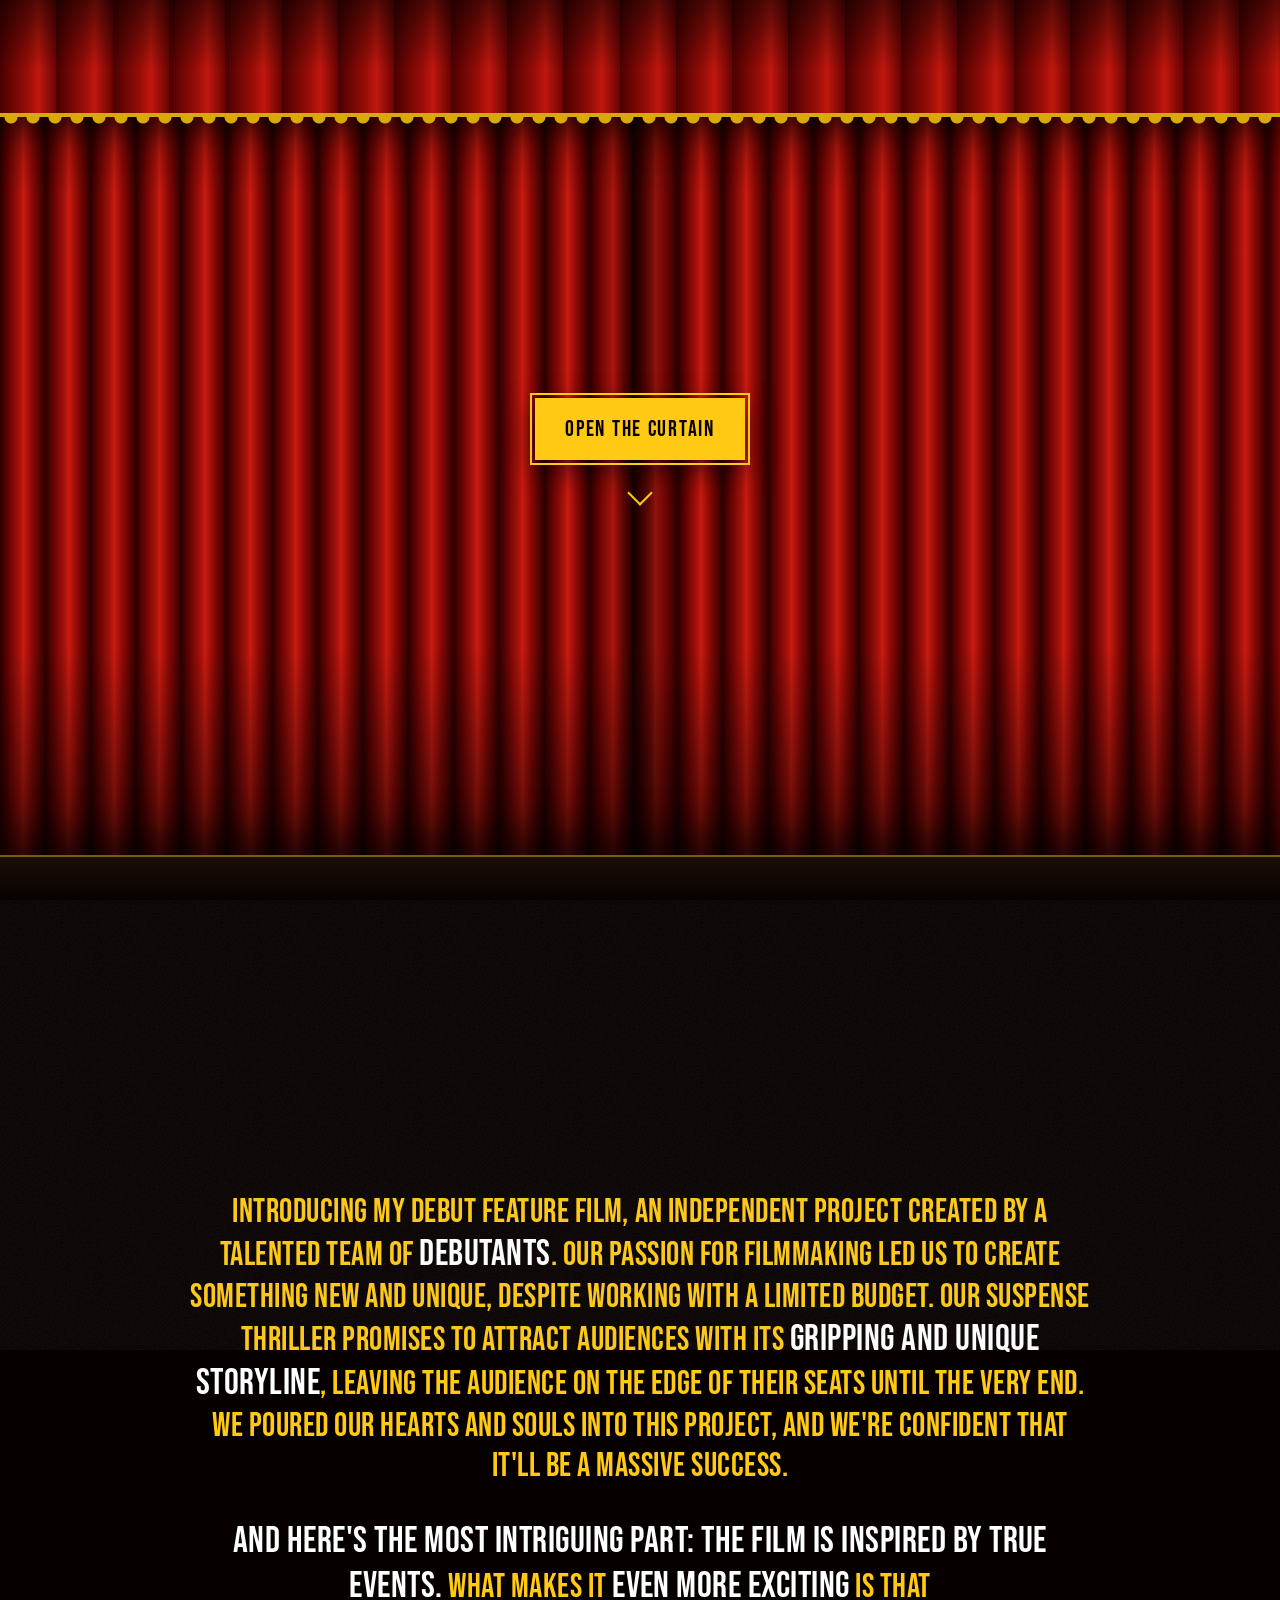
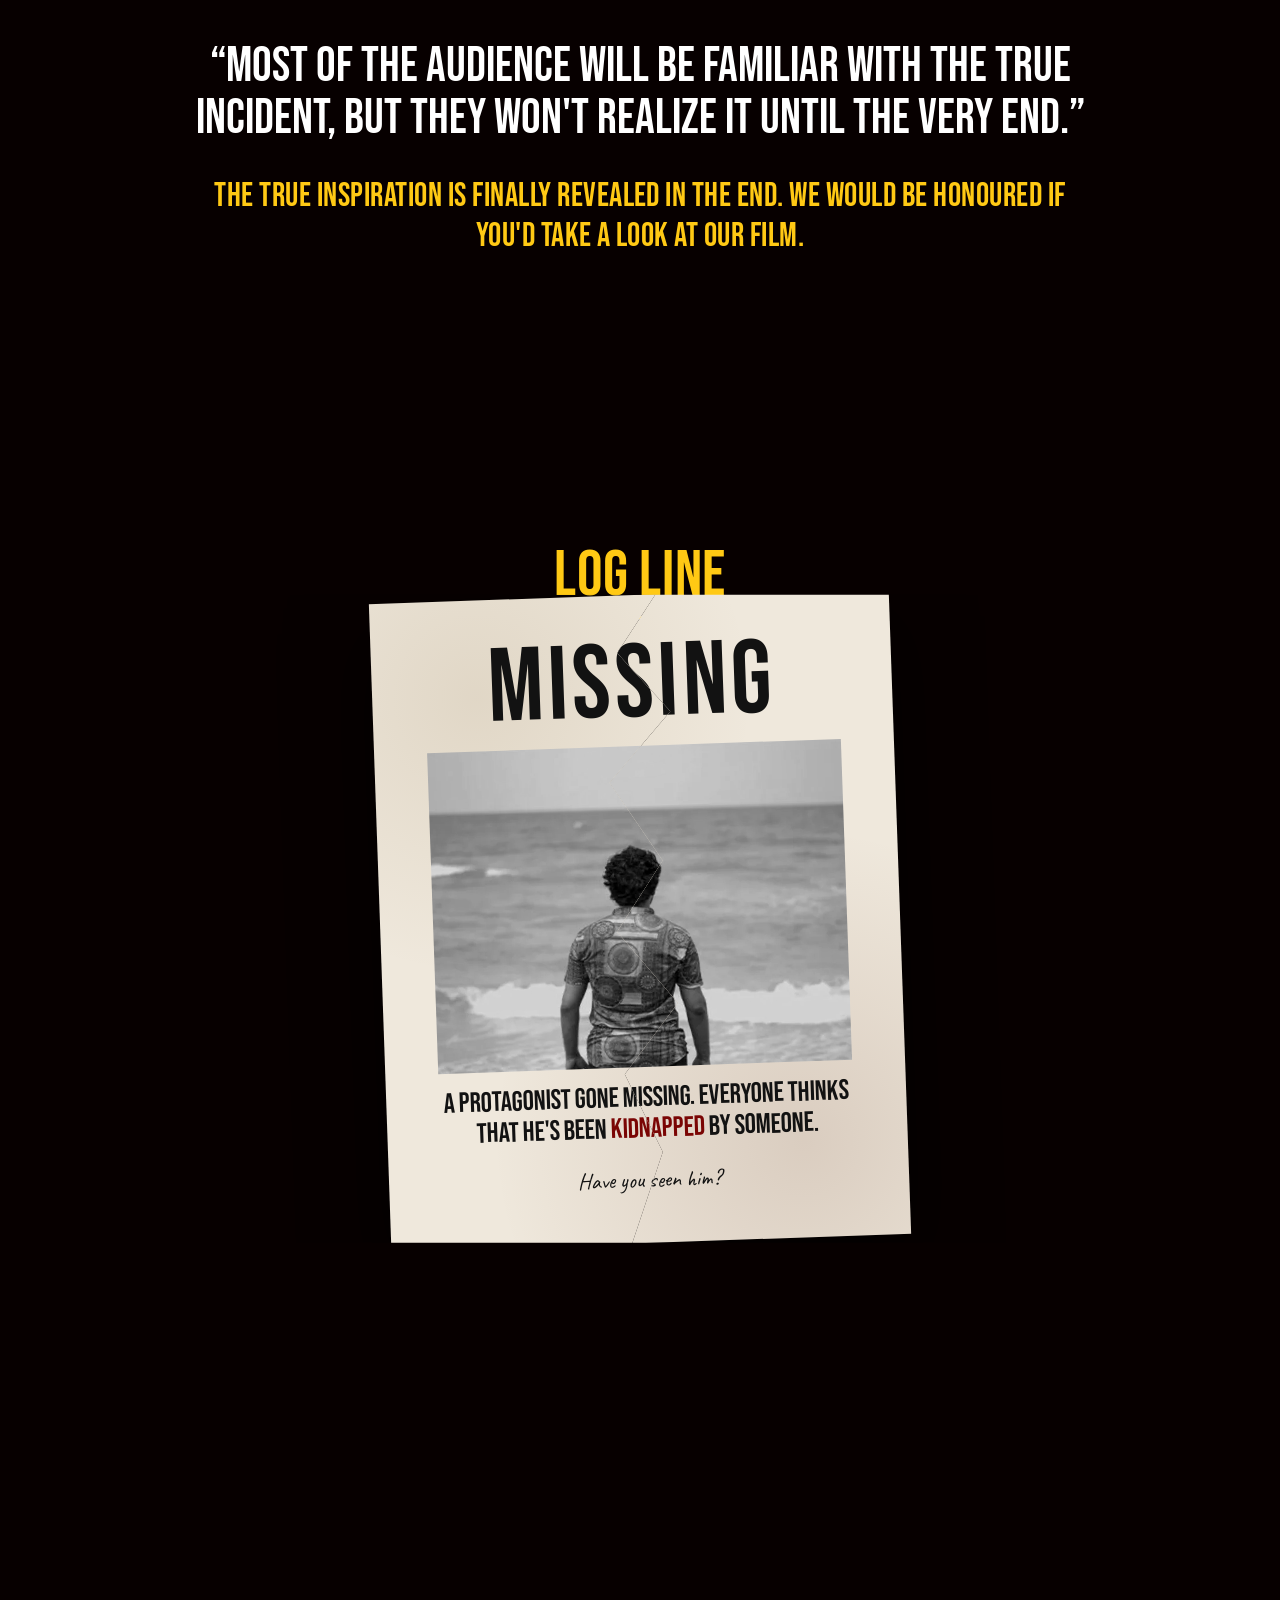
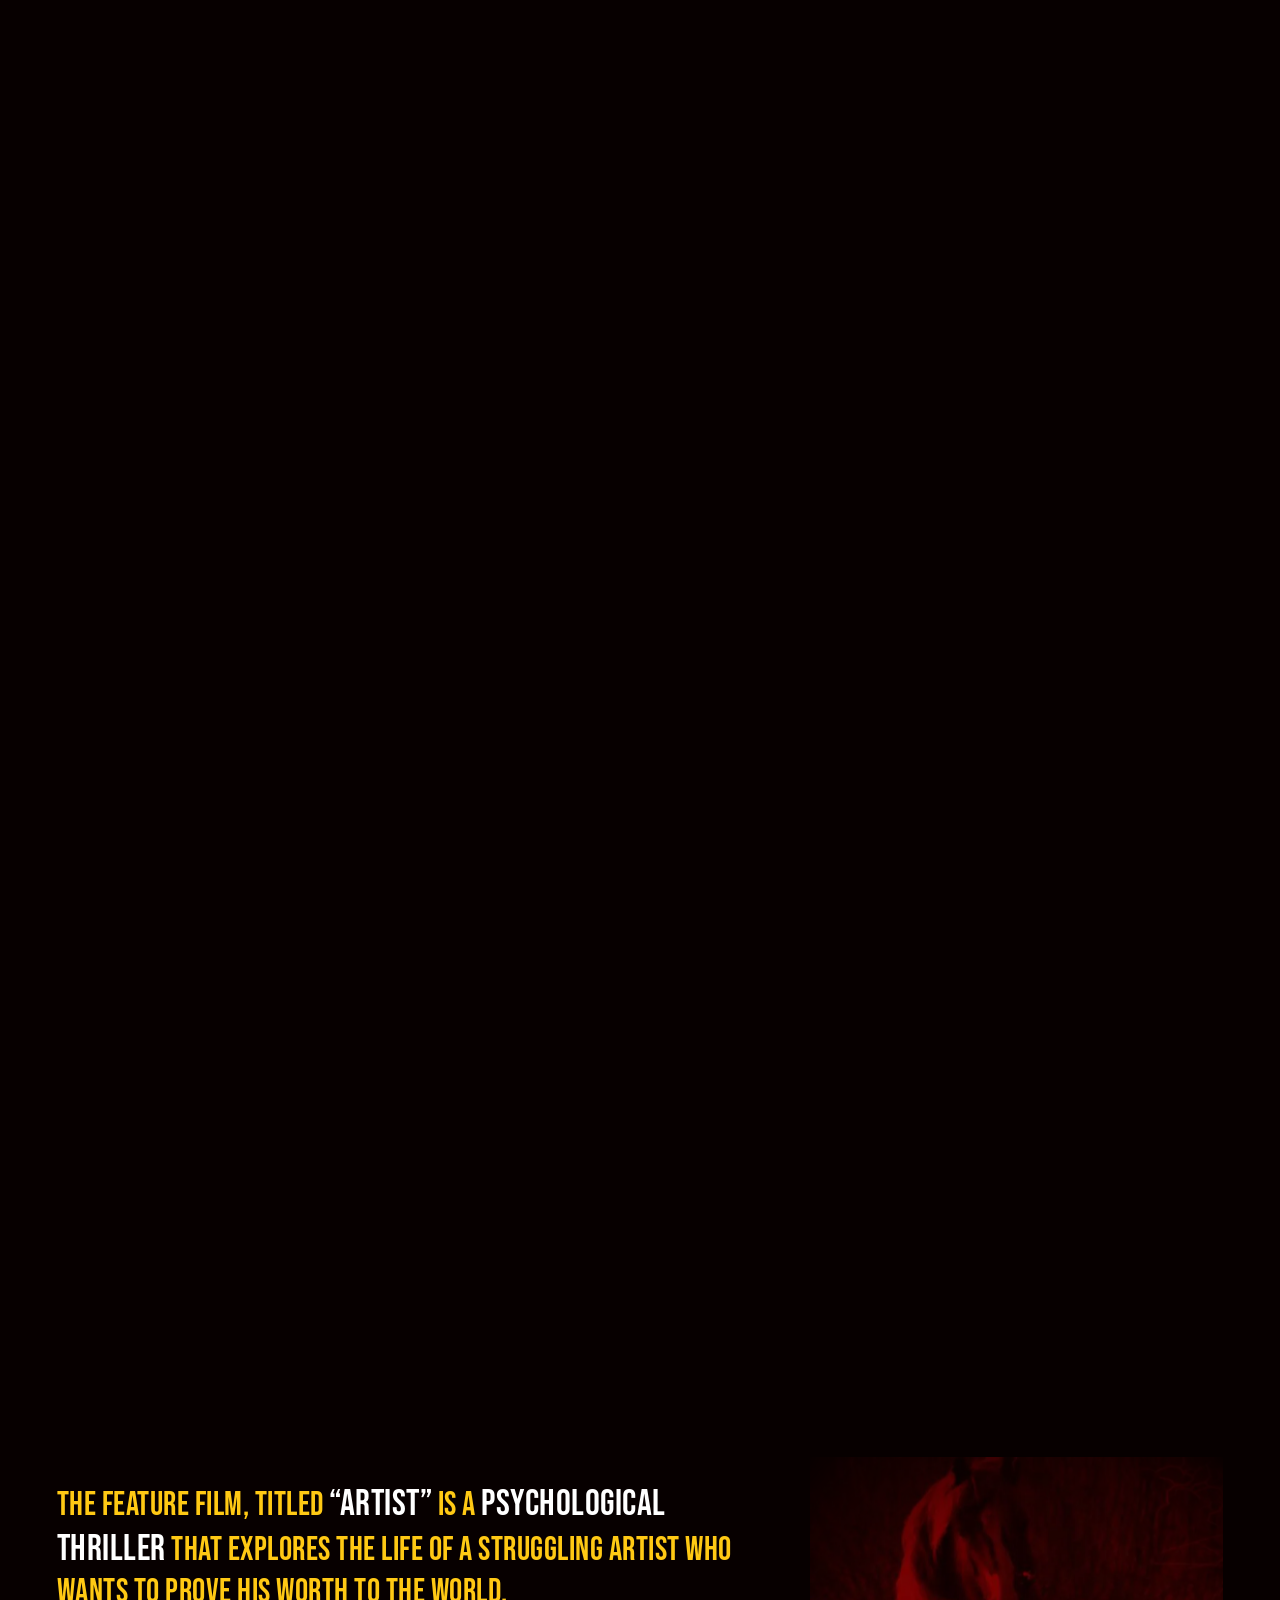
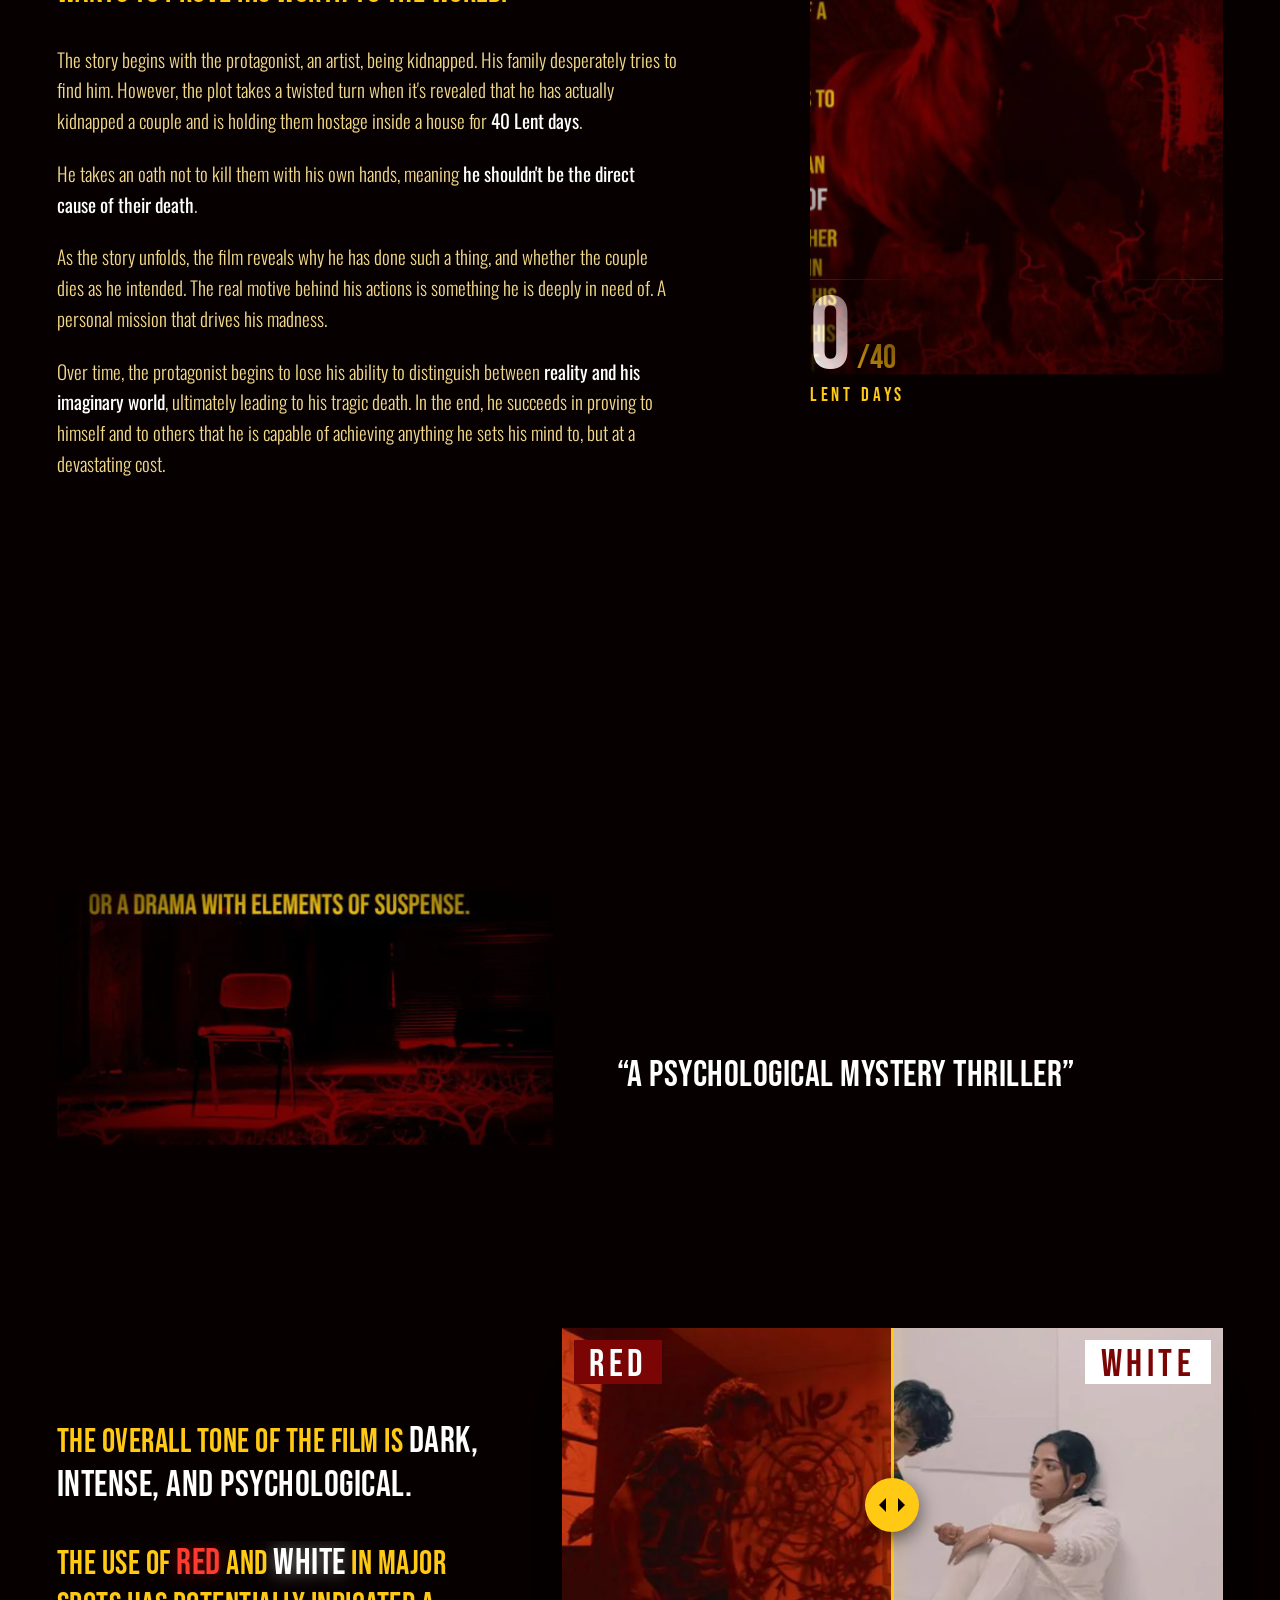
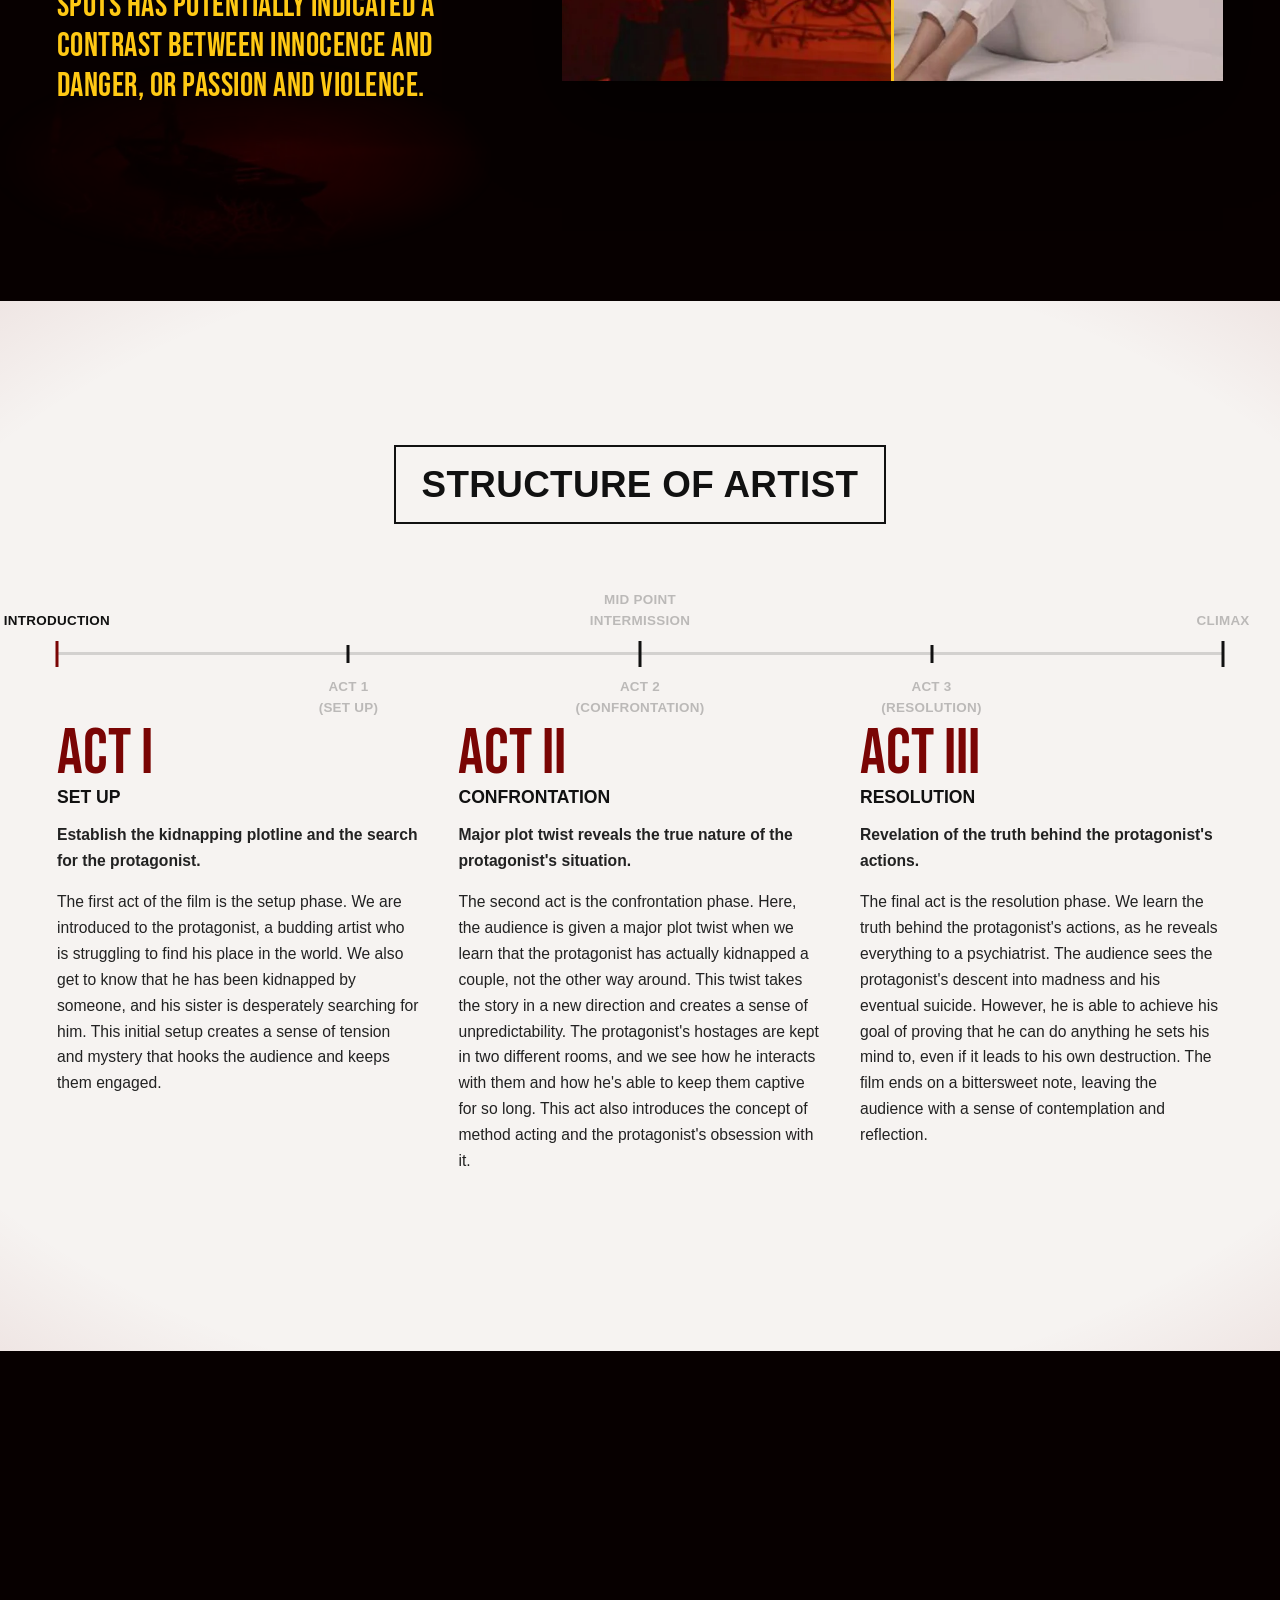
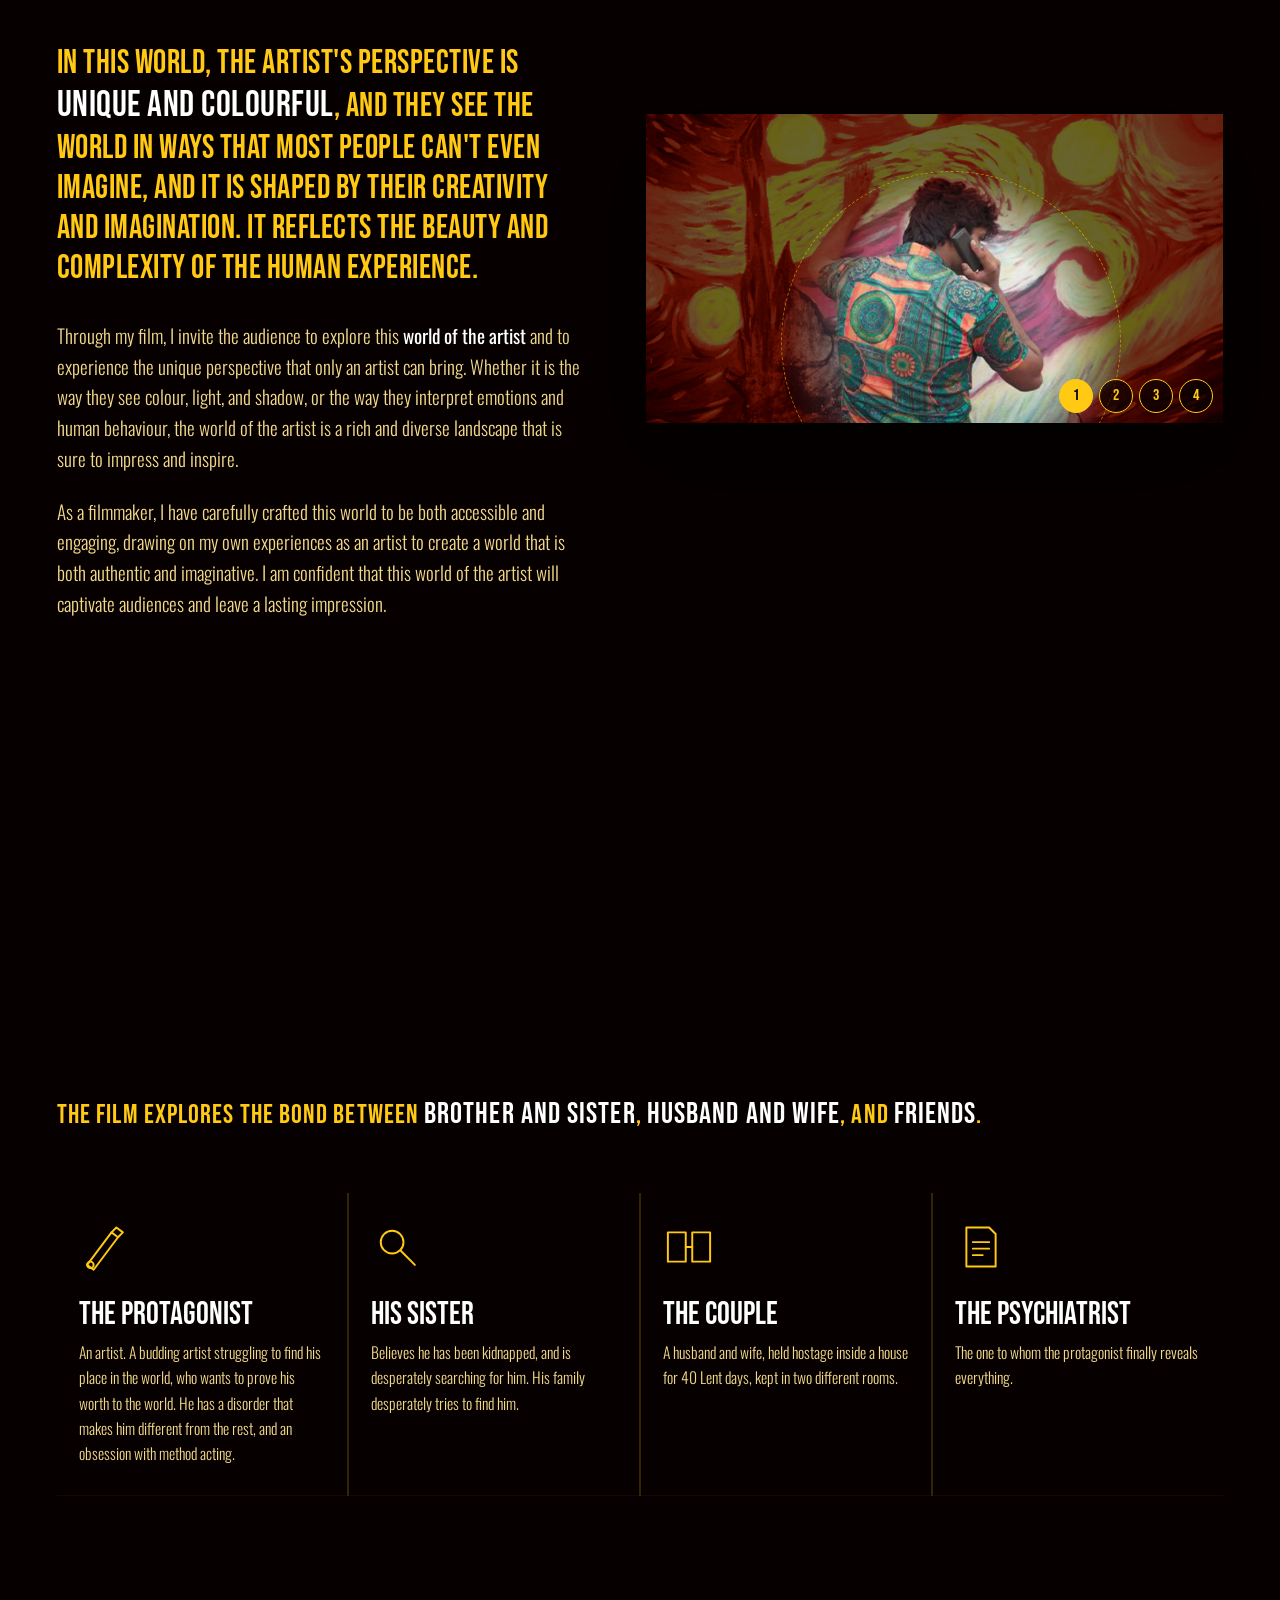
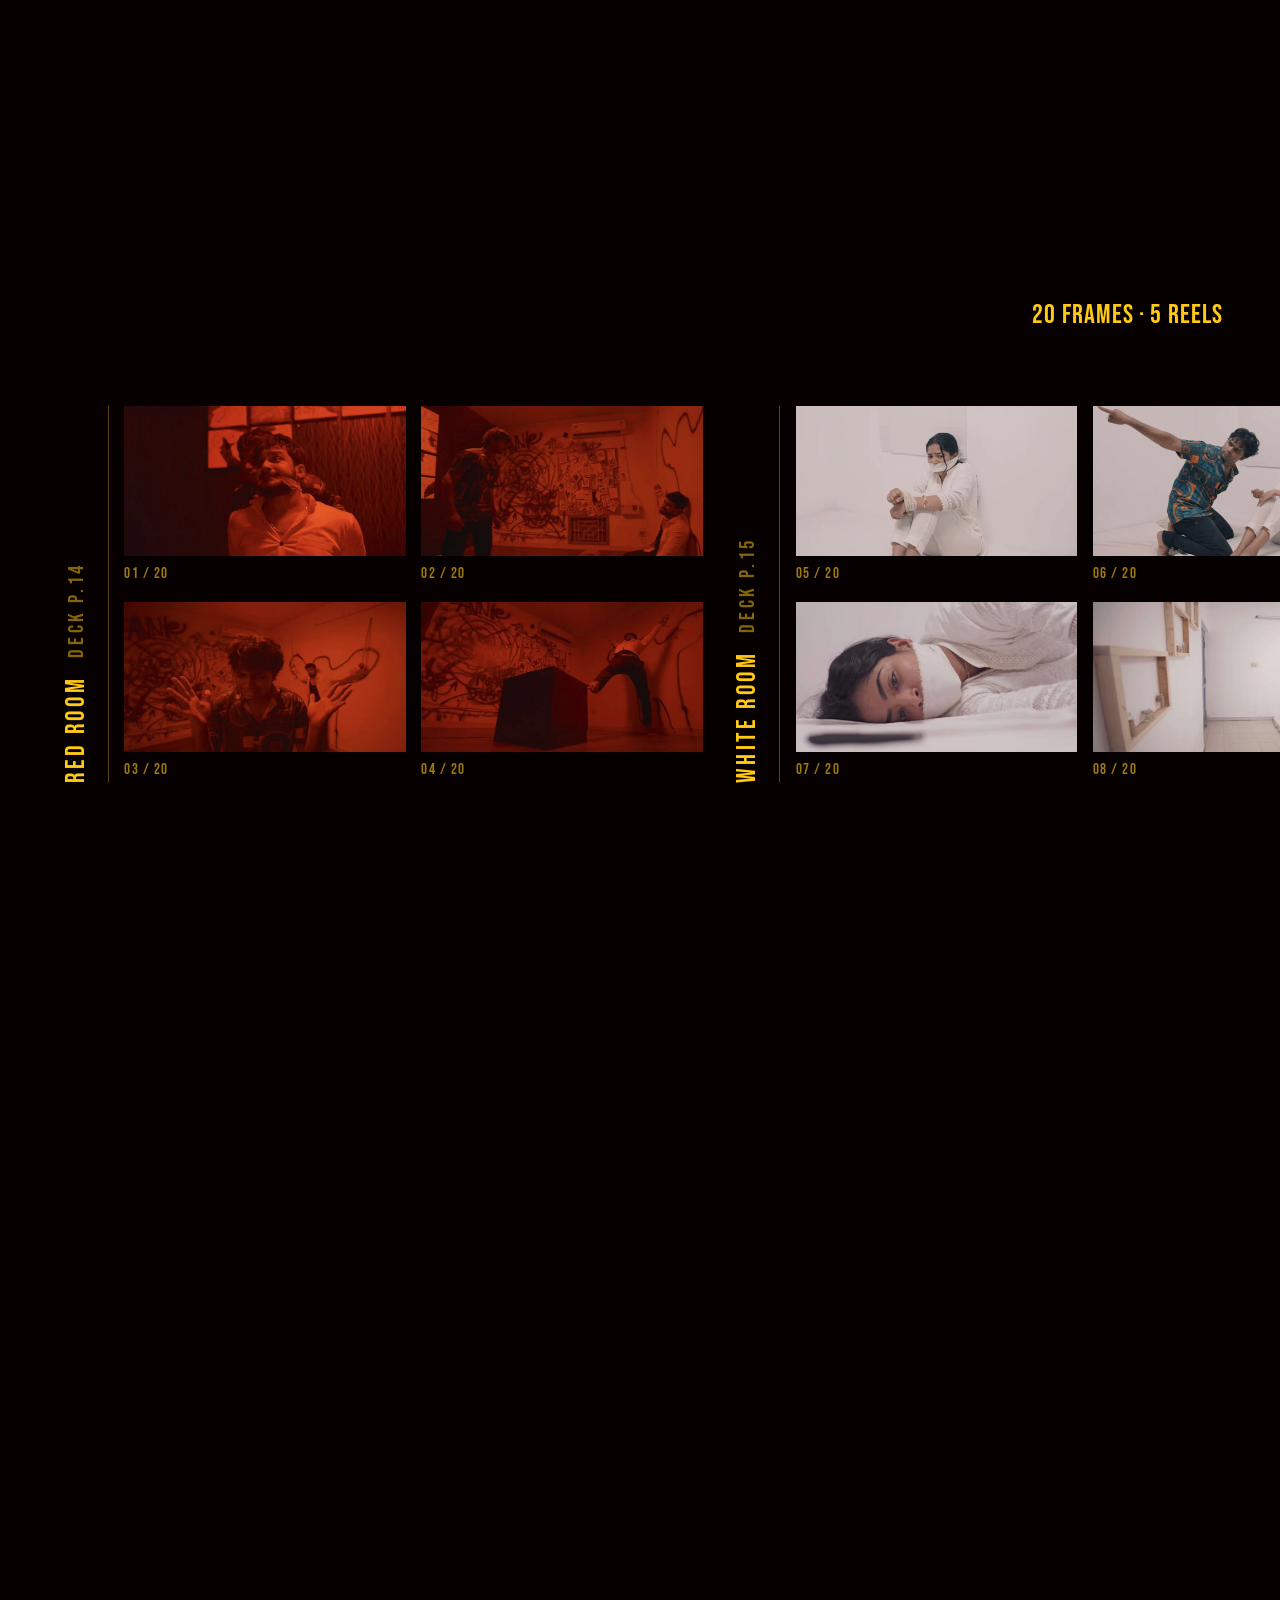
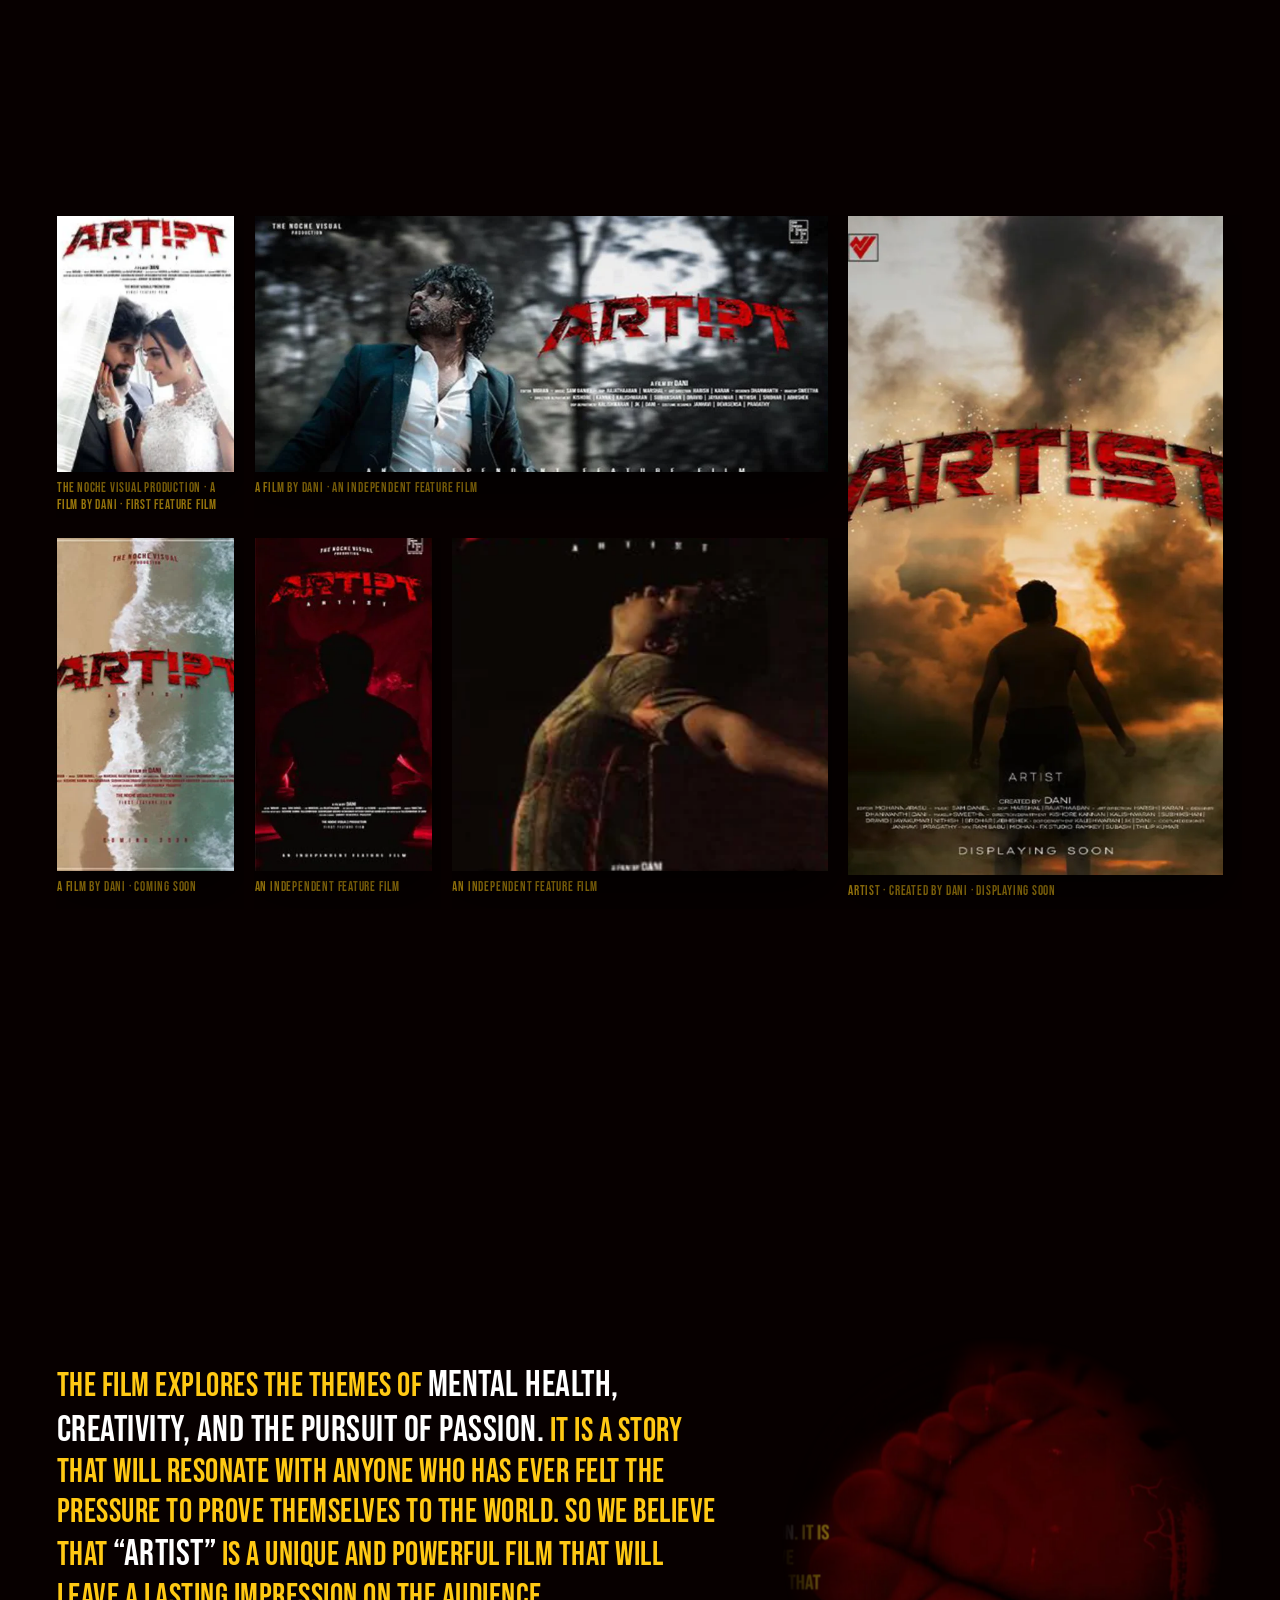
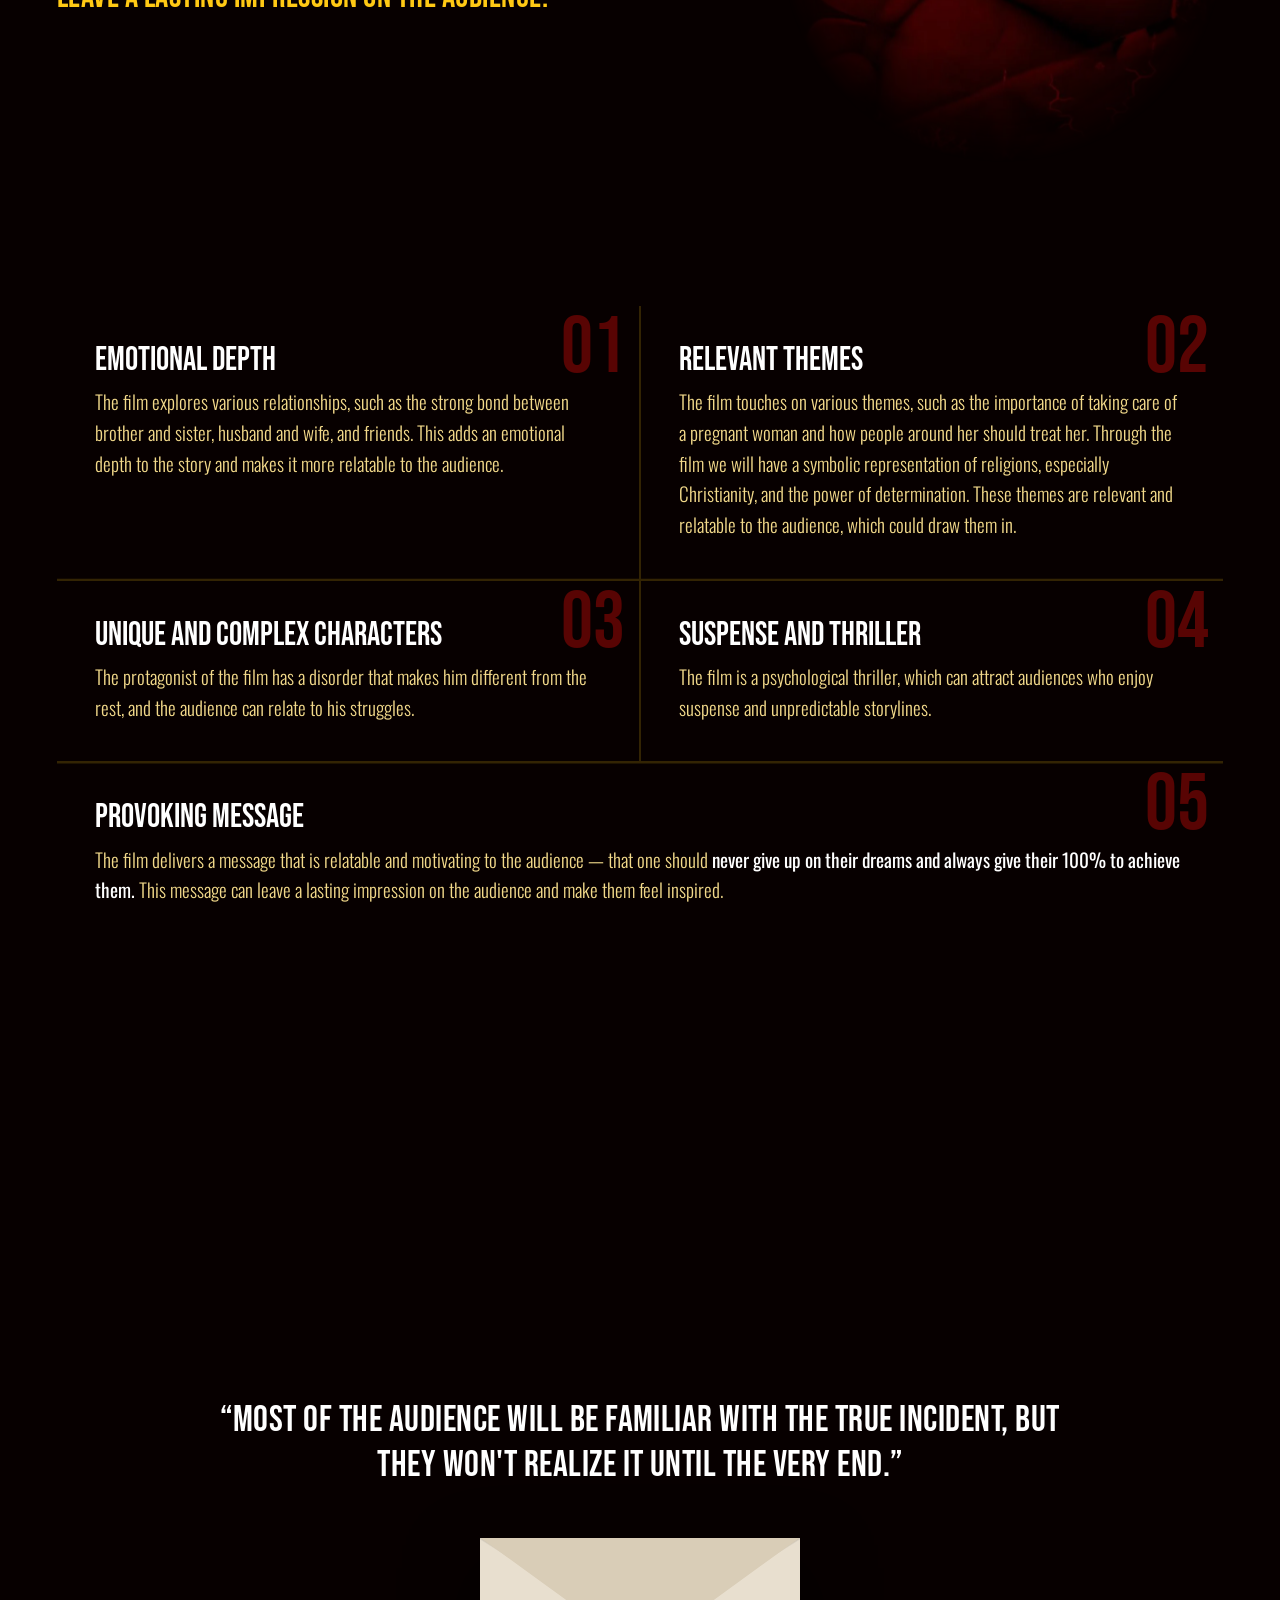
==== commit 293b72ba: "change" ====
--- a/index.html
+++ b/index.html
@@ -133,7 +133,7 @@
         <!-- <p class="opening__deck" data-reveal="fade">Pitch deck</p> -->
         <p class="opening__lang" data-beat="2b">&ndash; Tamil film &ndash;</p>
         <p class="opening__paren" data-reveal="fade"></p>
-        <p class="opening__credit" data-beat="3">A film by <strong>Dani</strong></p>
+        <p class="opening__credit" data-beat="3">A <strong>Dani's</strong> Art</p>
         <p class="opening__credit" data-beat="3b">An independent feature film</p>
         <a class="scroll-cue" href="#introduction" data-beat="4"><span>Scroll</span><i aria-hidden="true"></i></a>
       </div>
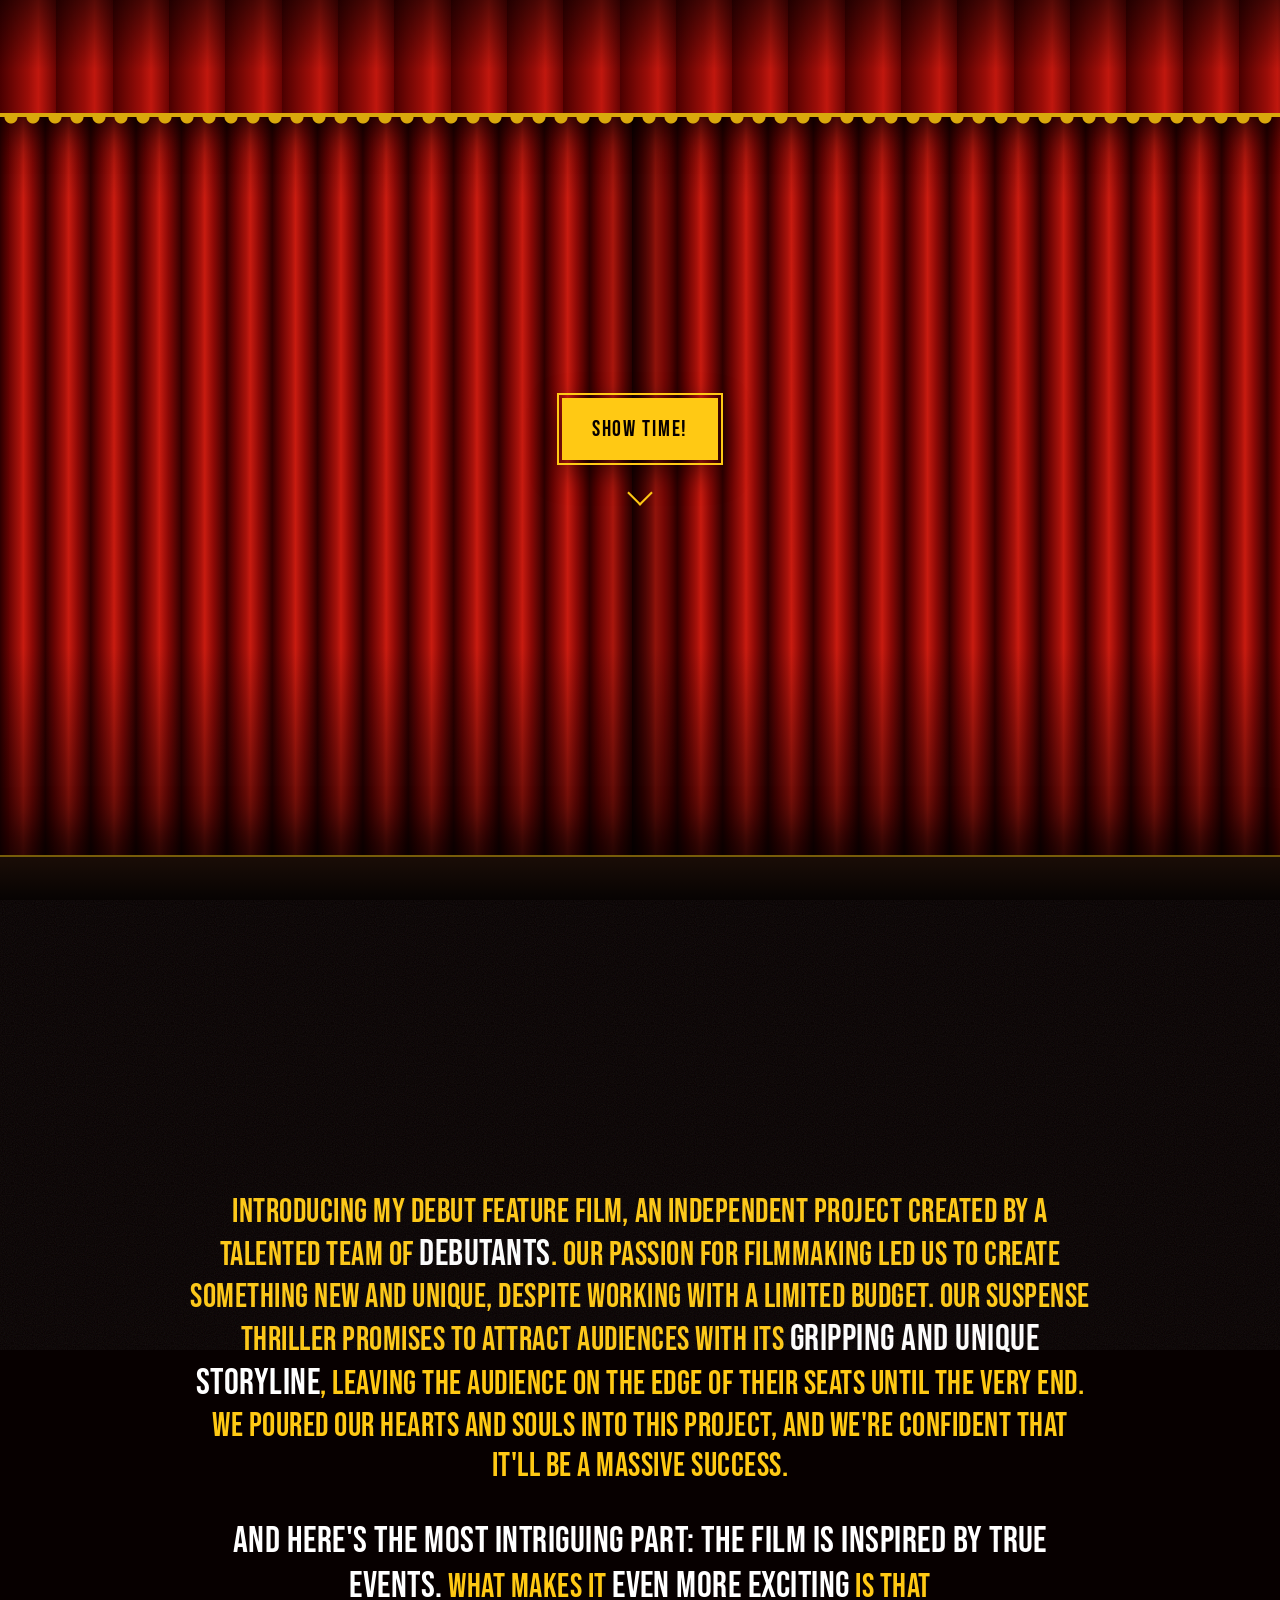
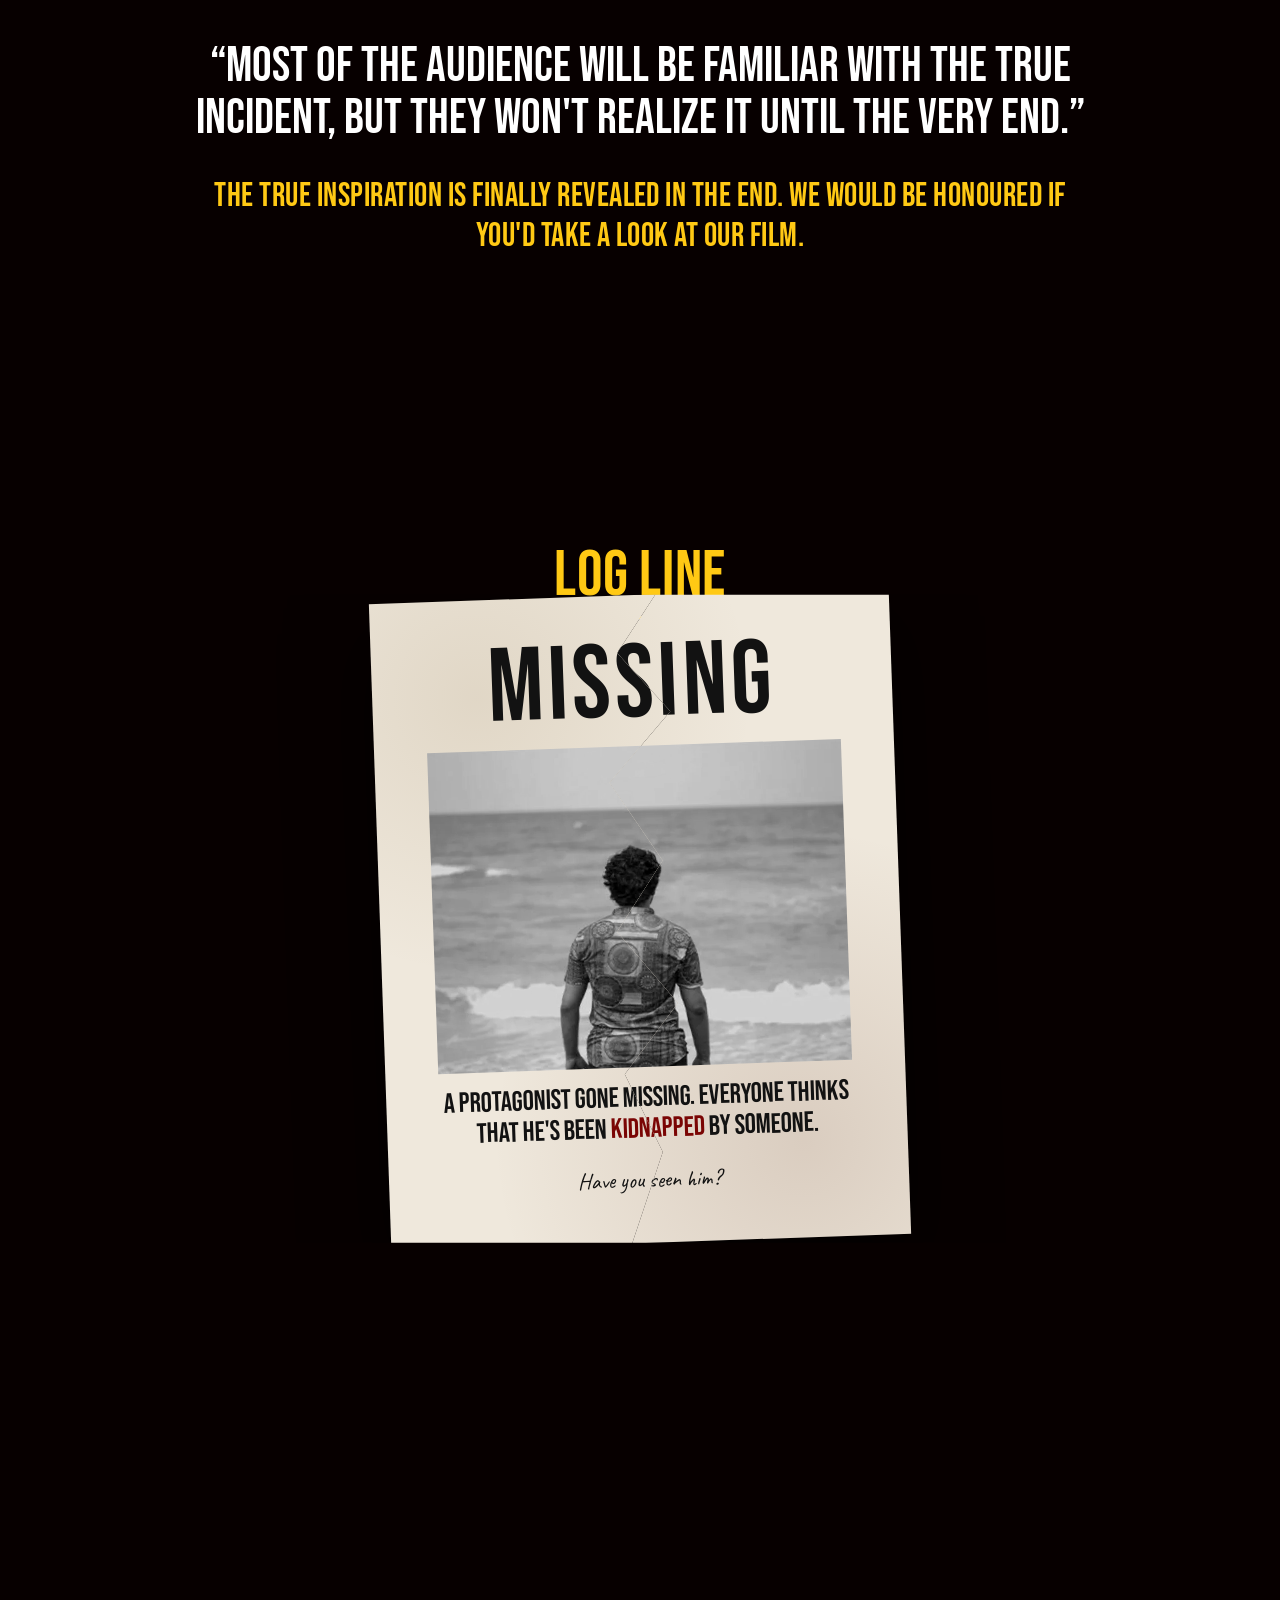
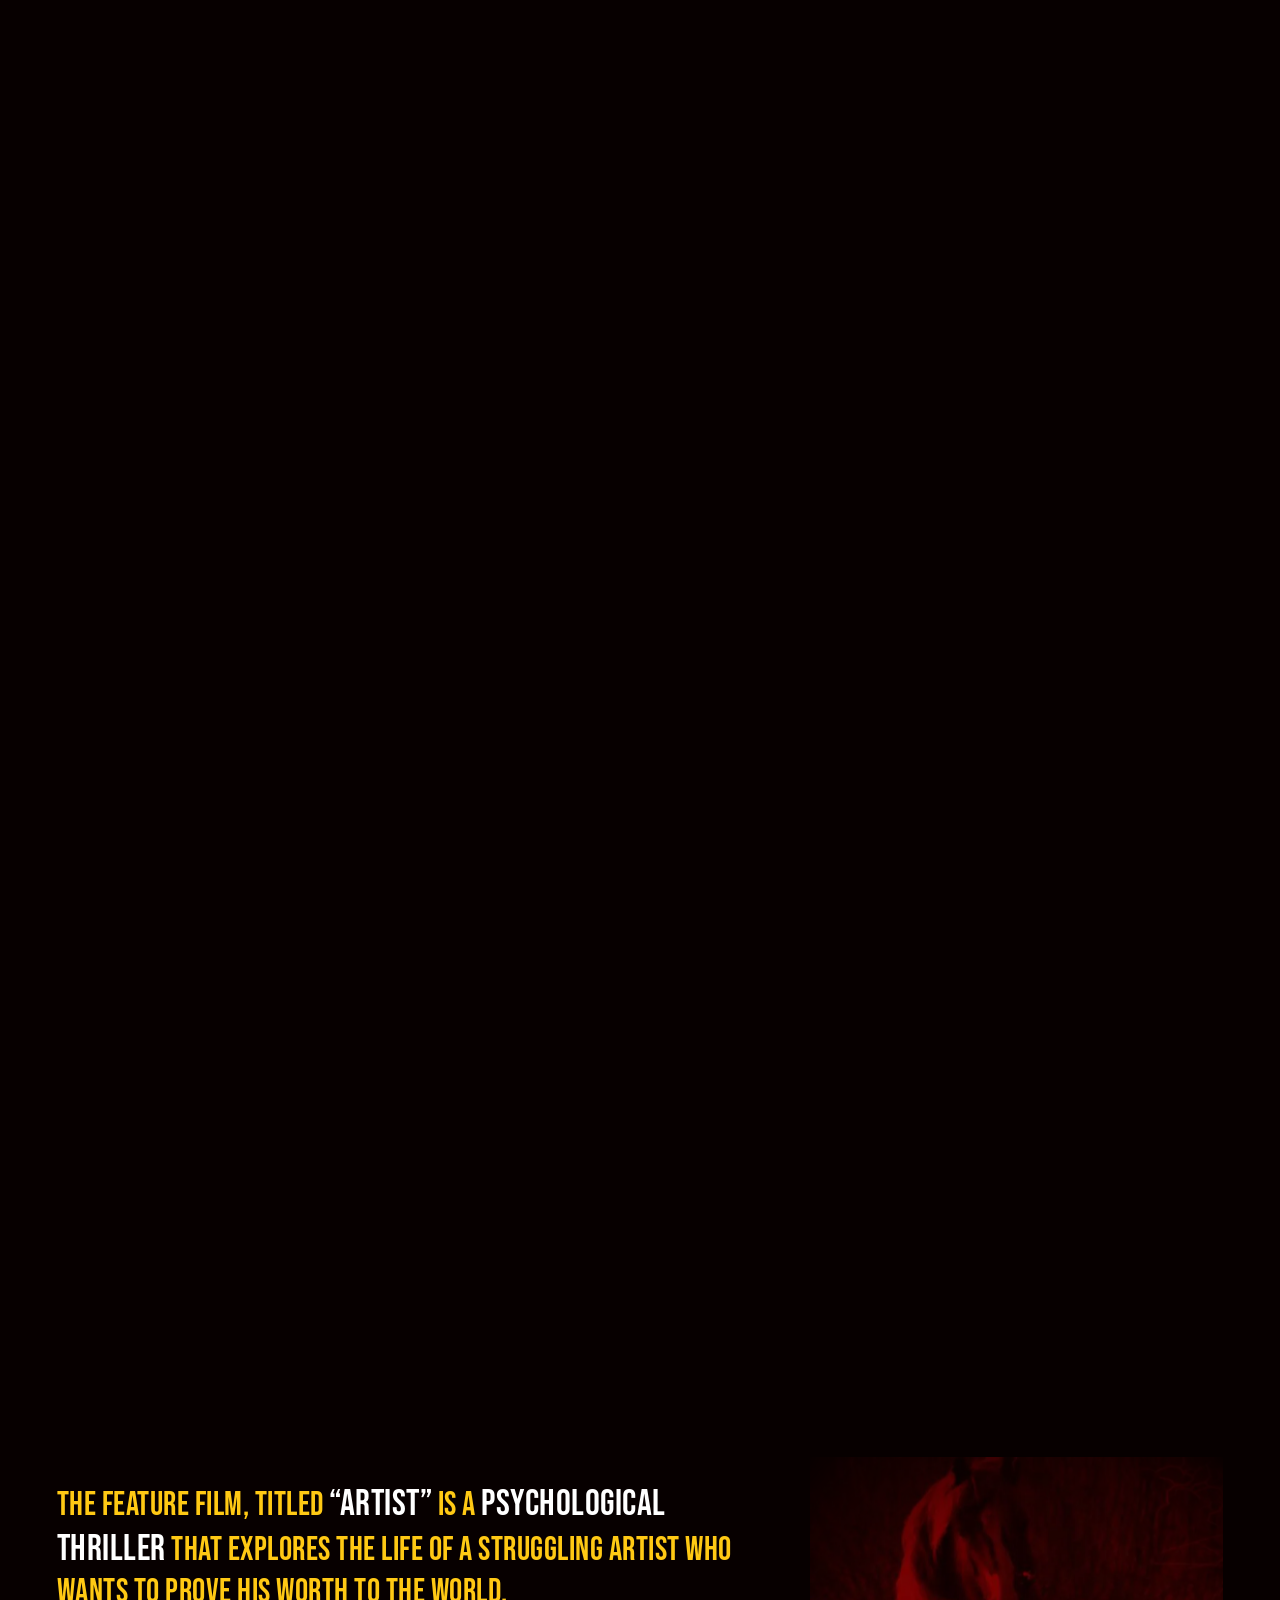
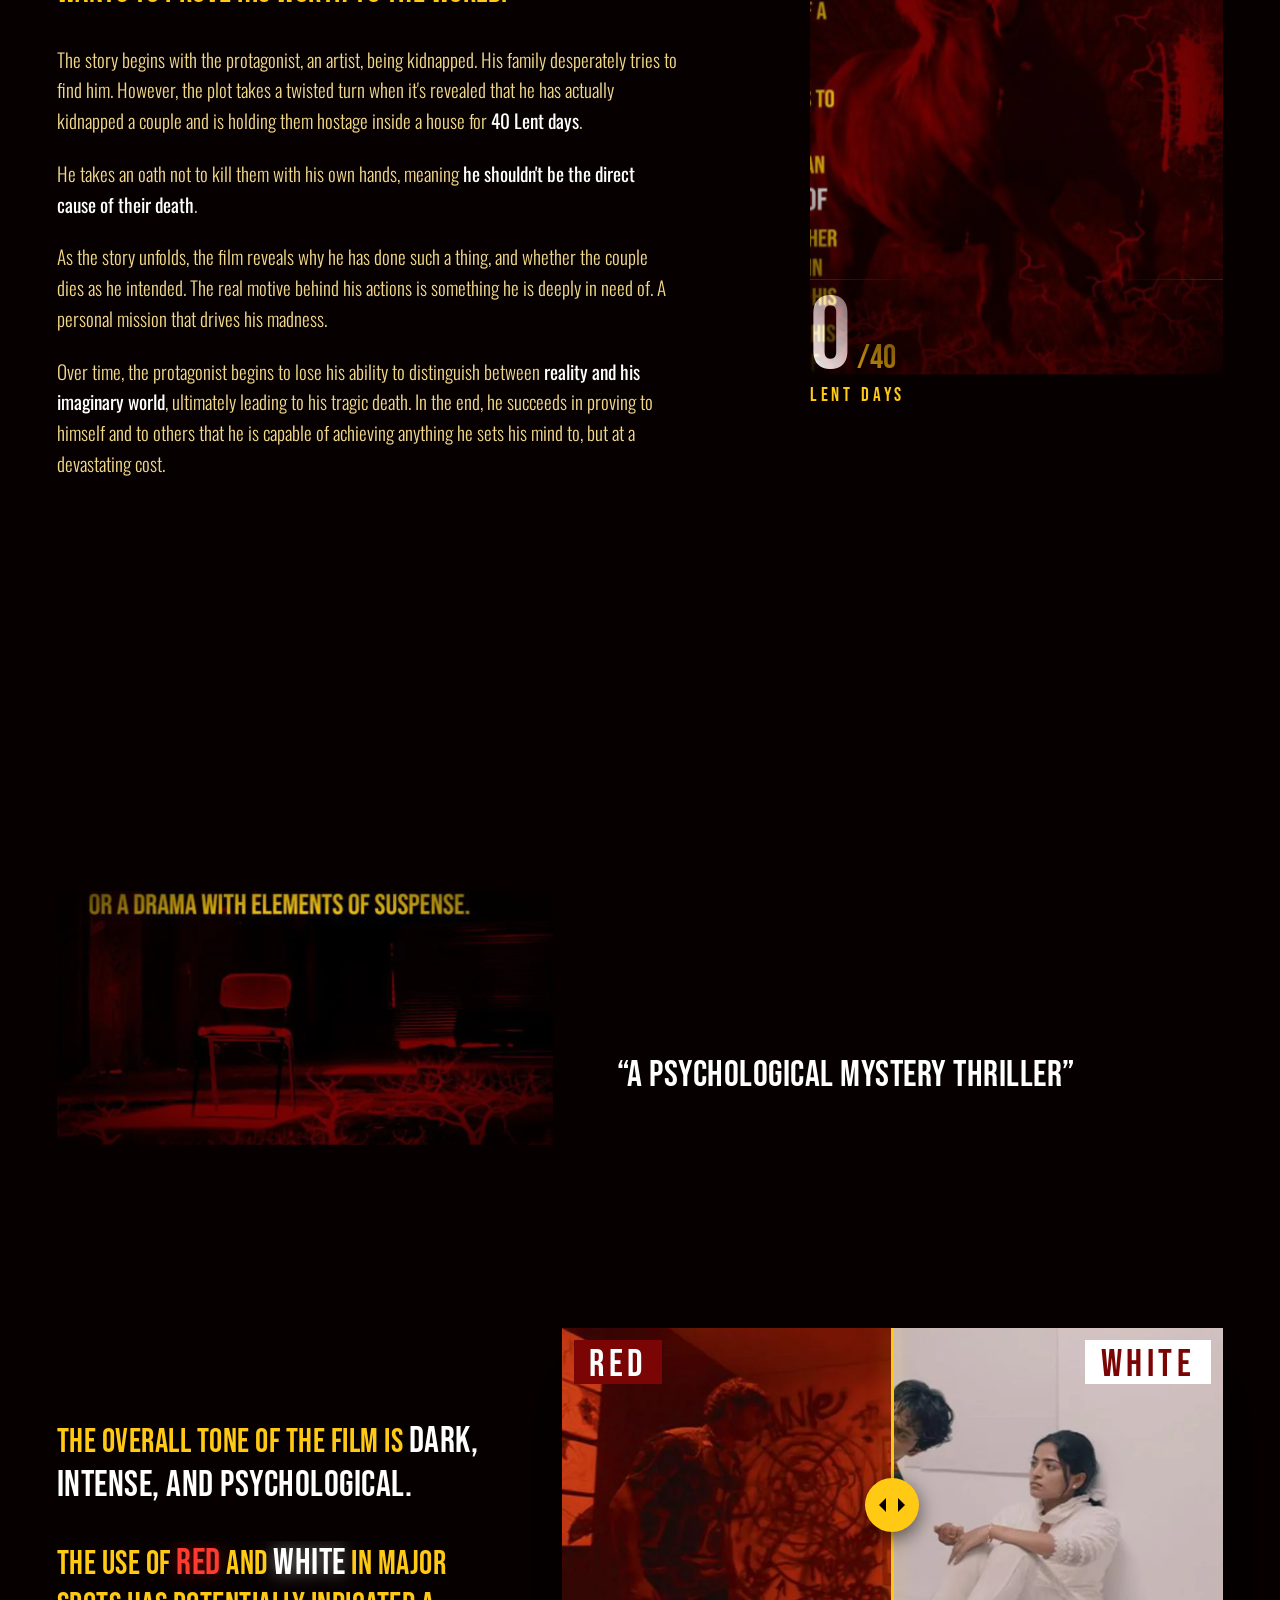
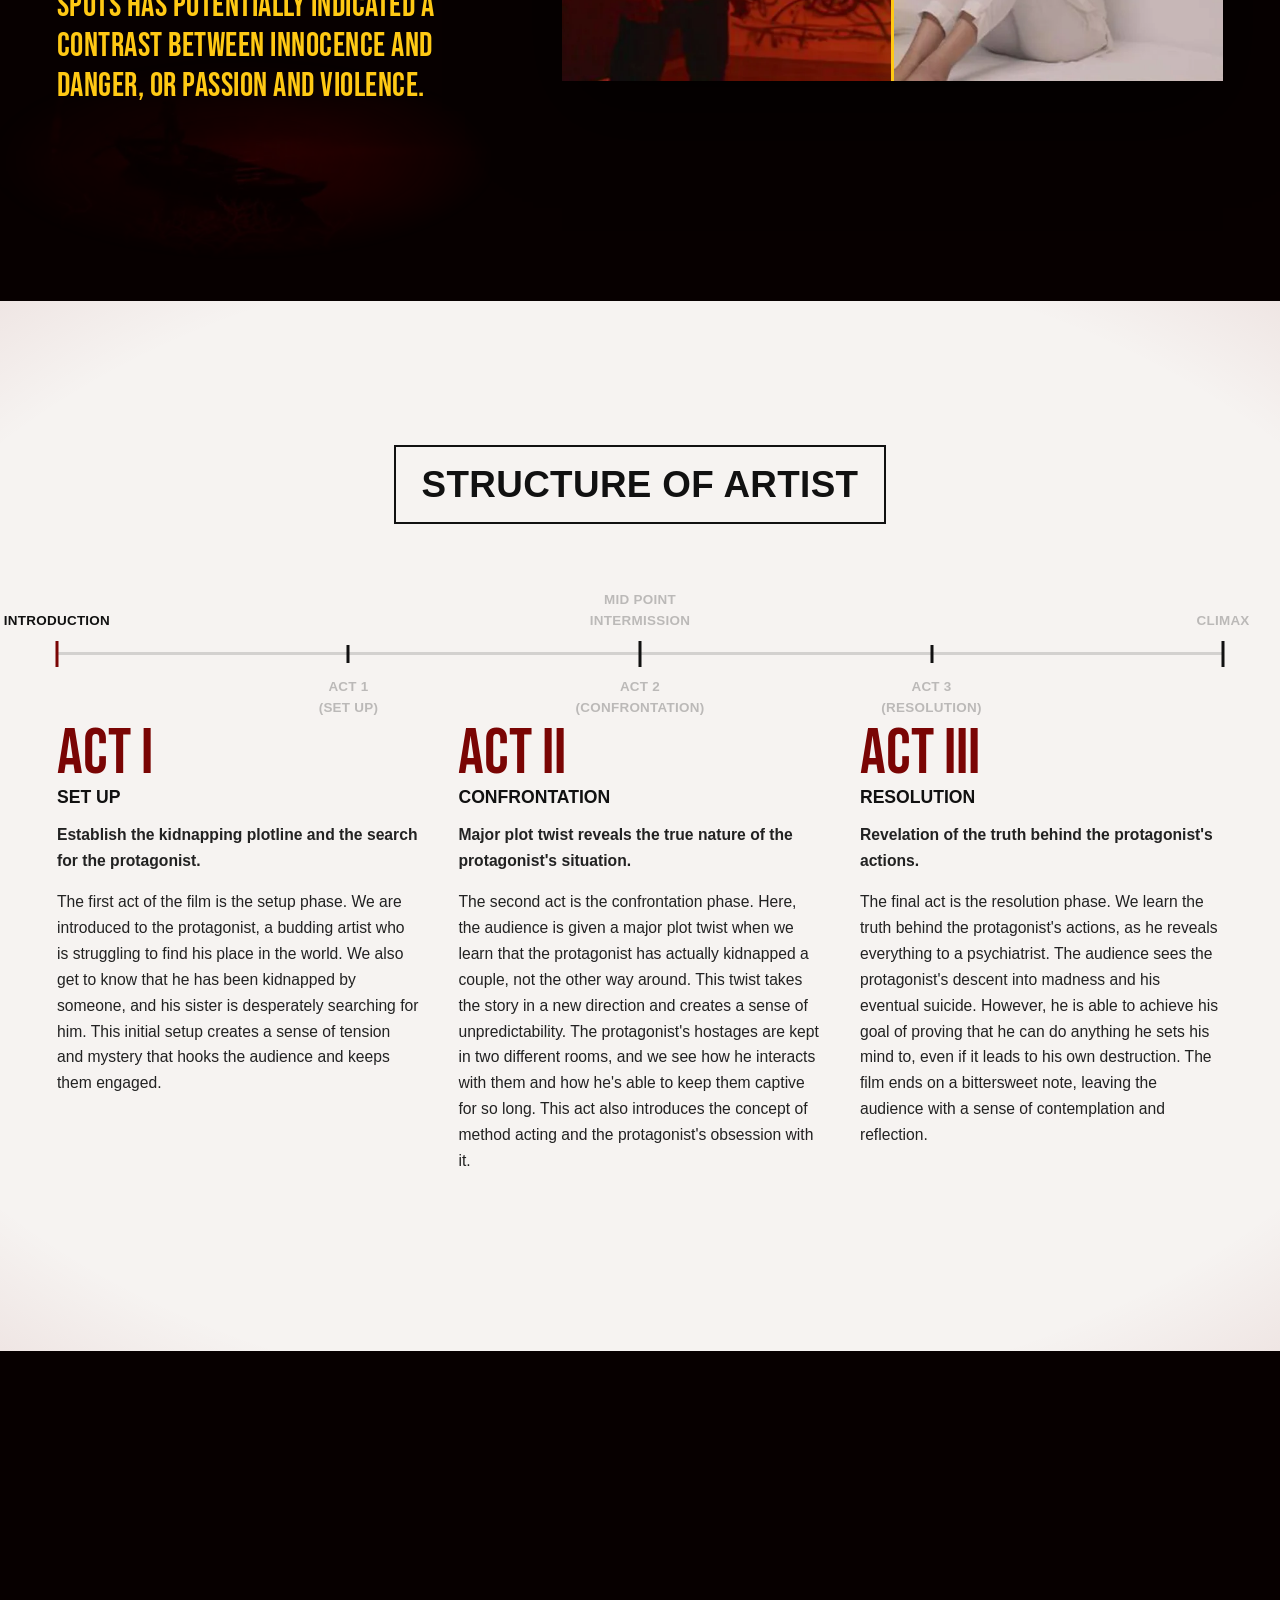
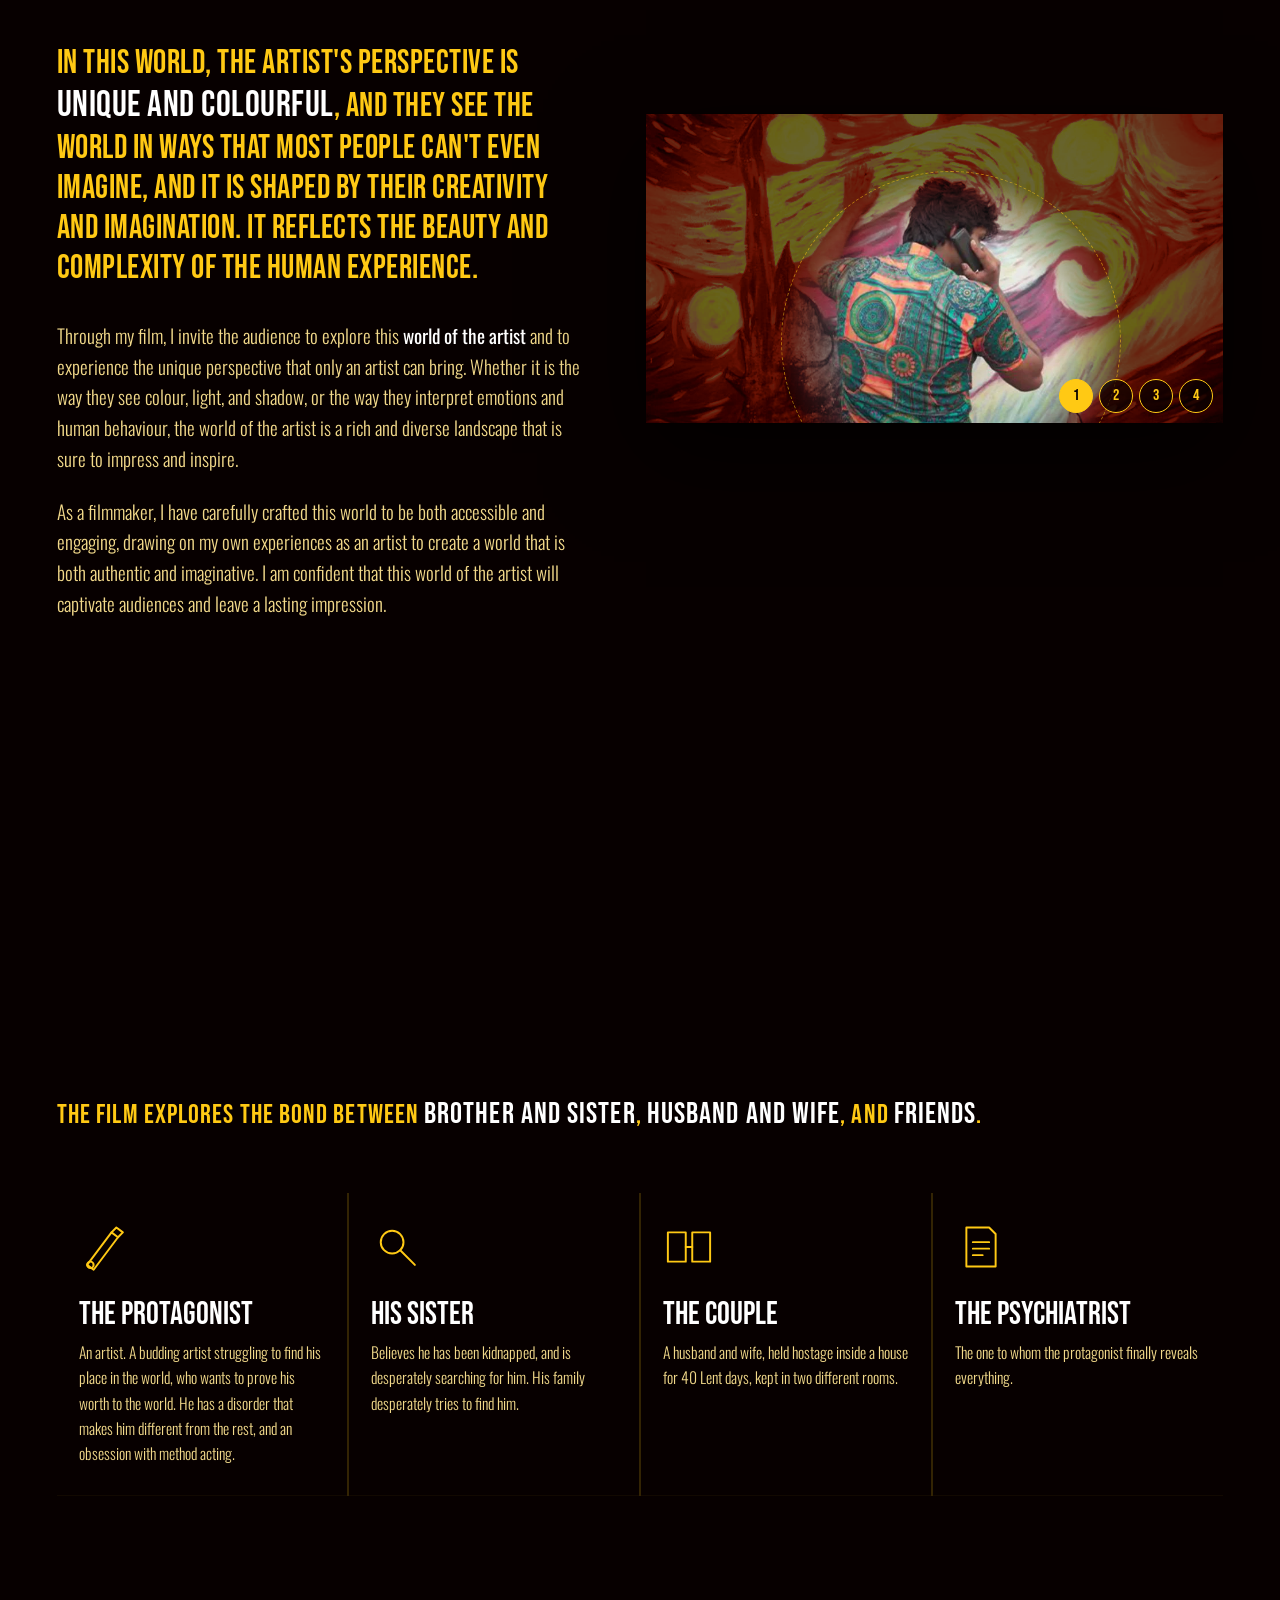
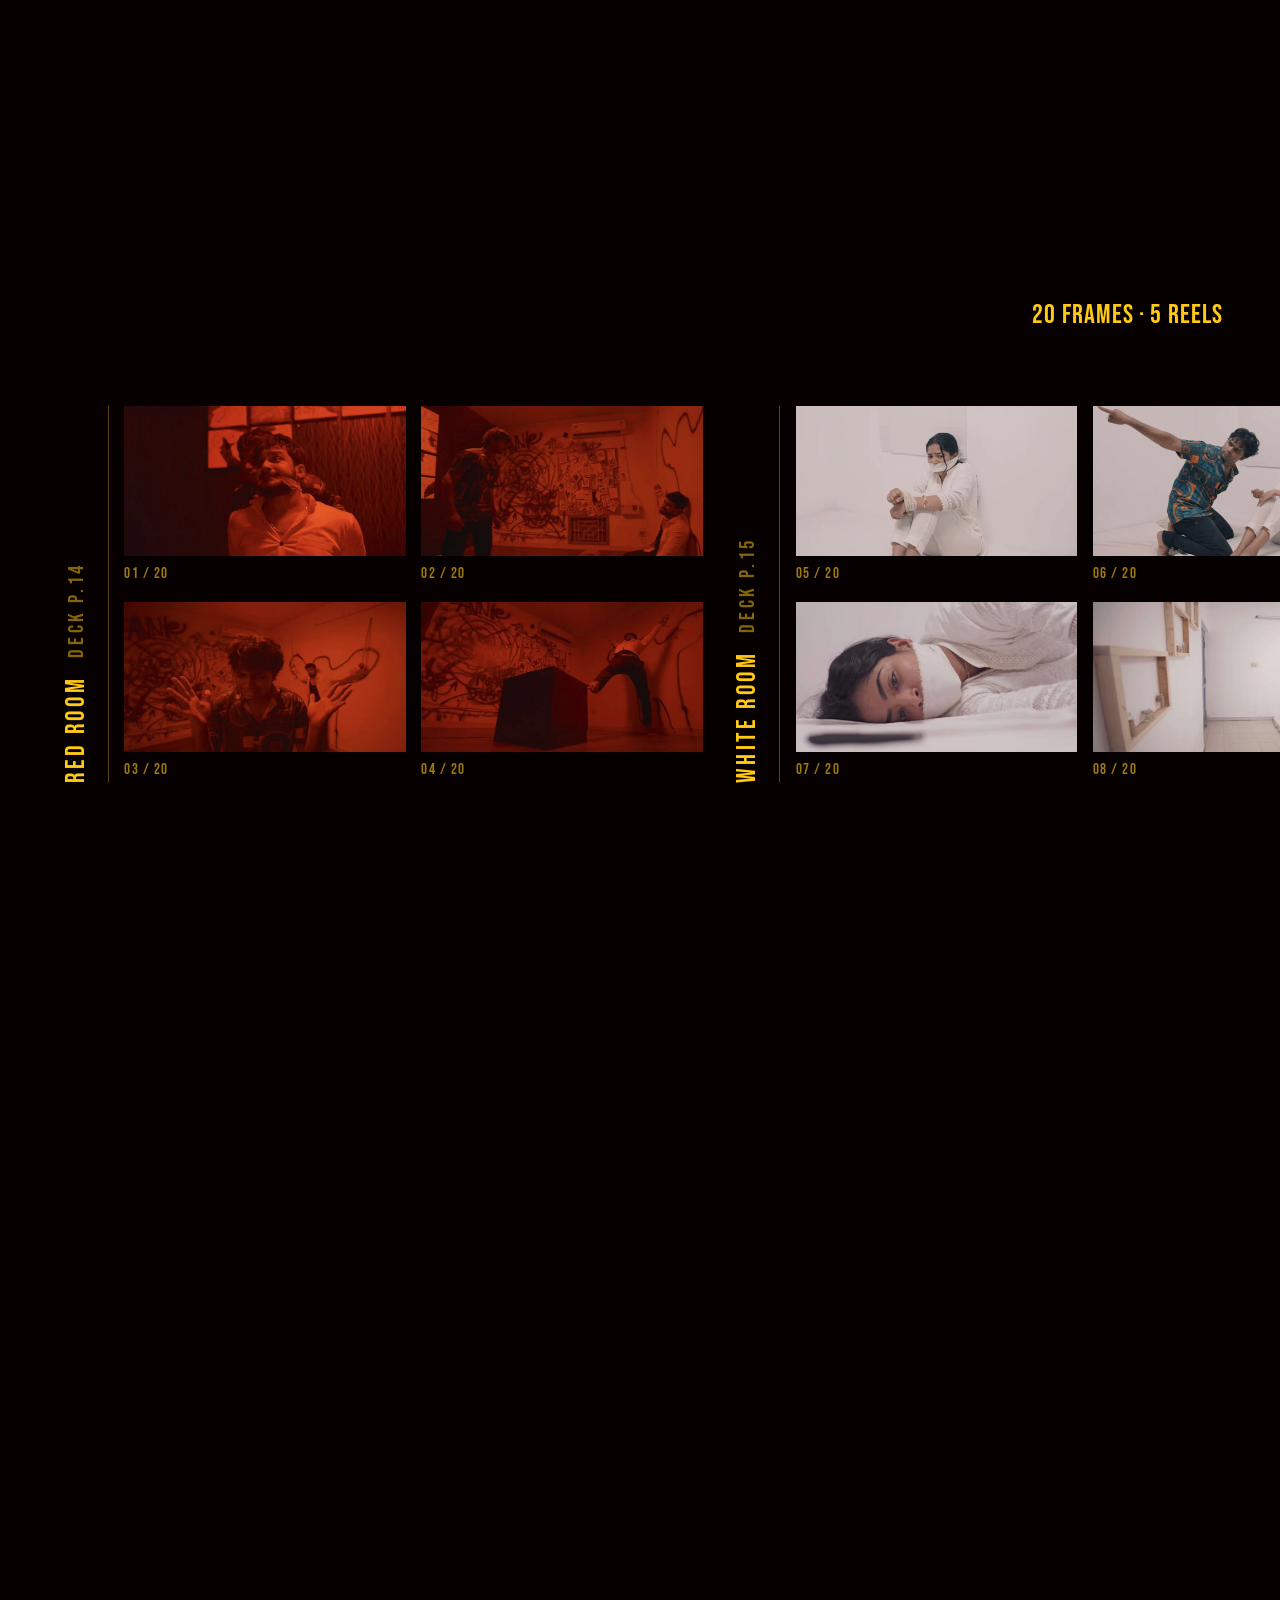
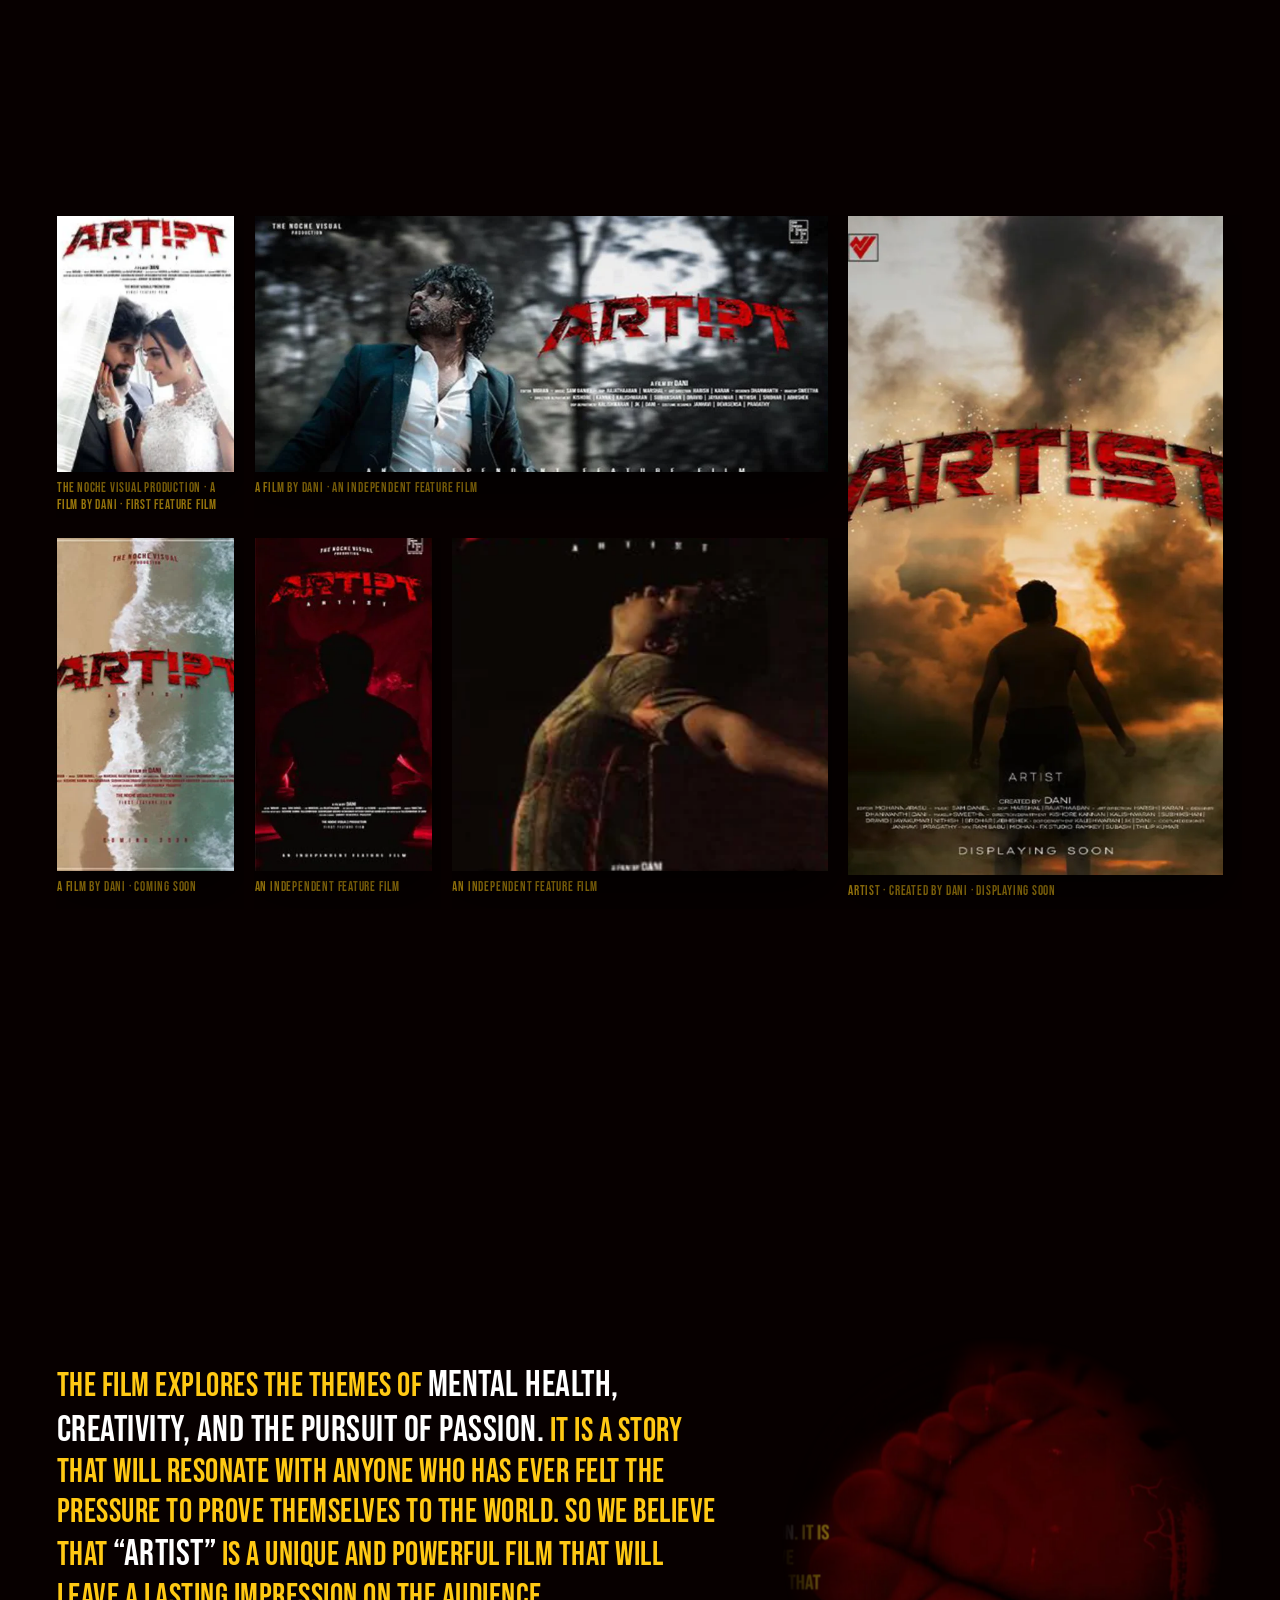
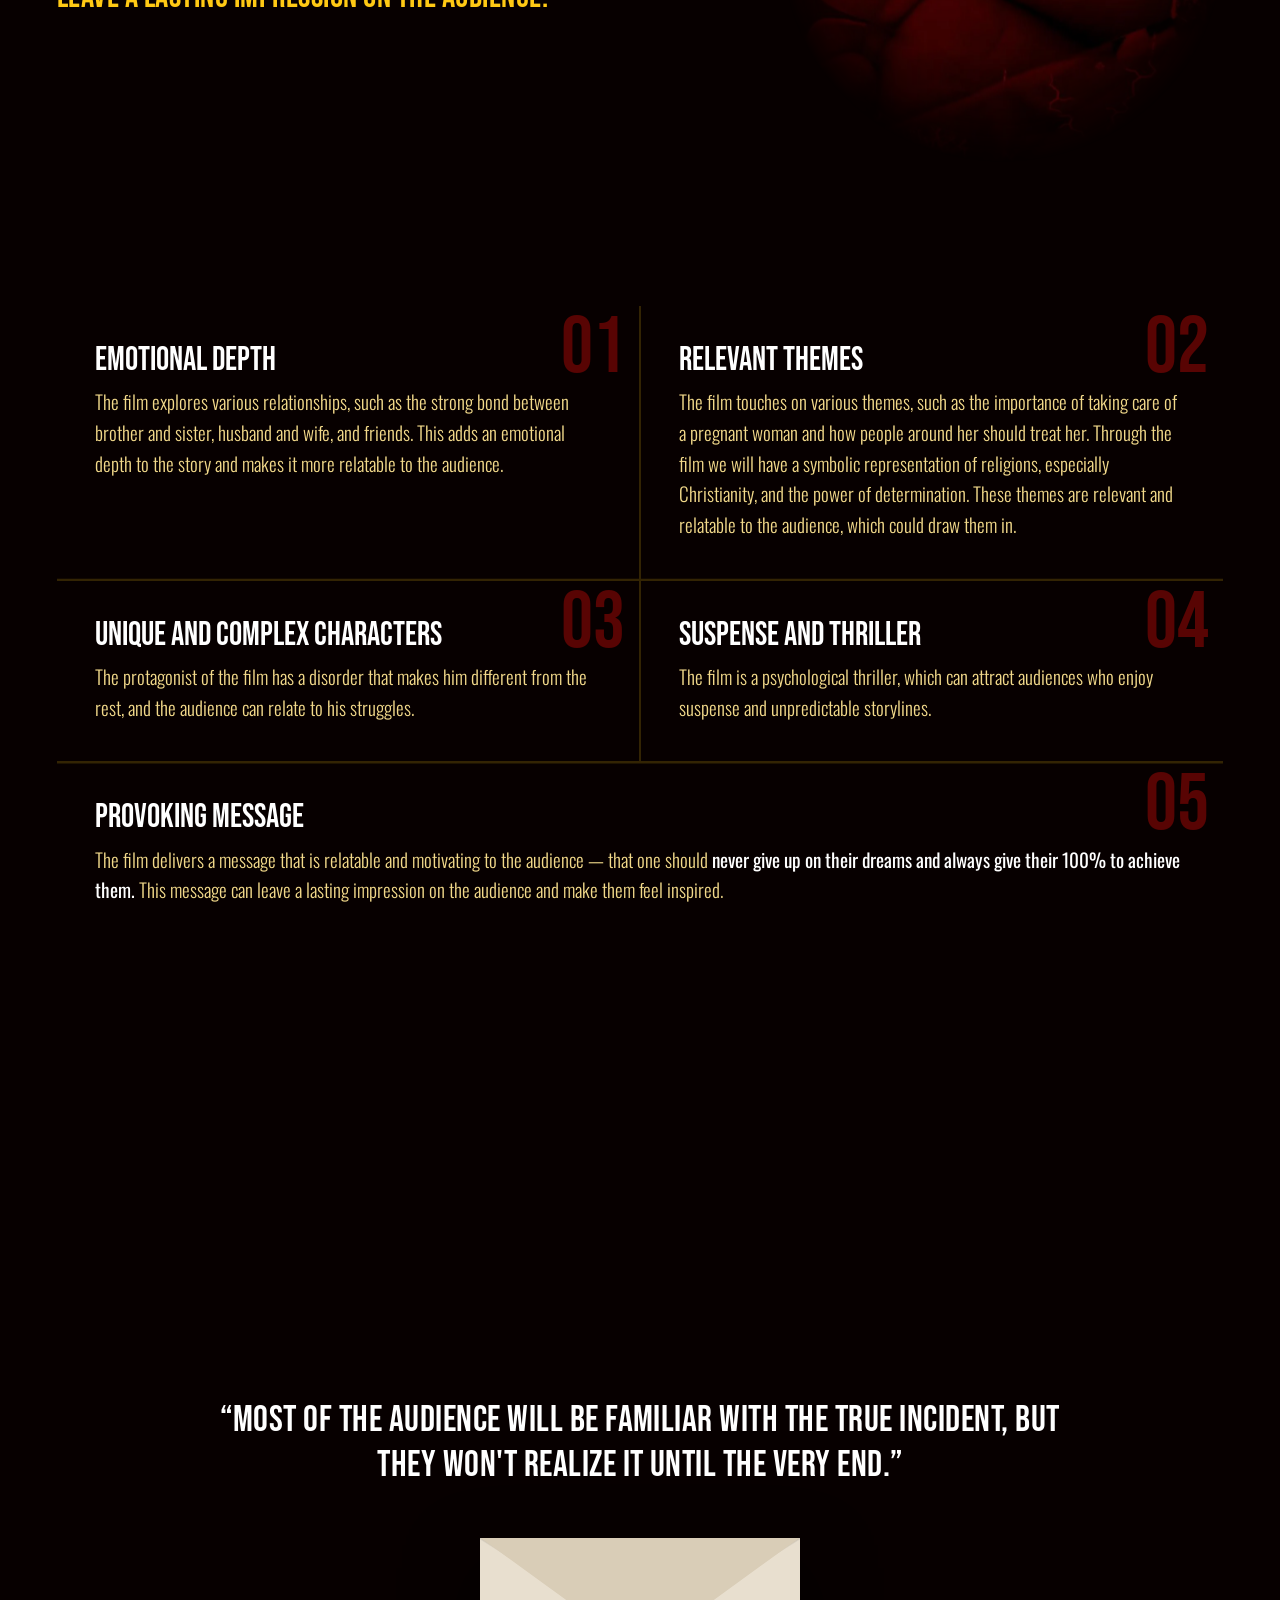
==== commit 556411ed: "changes" ====
--- a/index.html
+++ b/index.html
@@ -70,8 +70,8 @@
     <div class="theatre__floor" aria-hidden="true"></div>
     <div class="theatre__ui">
       <!-- <img class="theatre__logo" src="assets/img/logo-artist.webp" alt="ARTIST" width="1400" height="264"> -->
-      <!-- <p class="theatre__hint" id="theatreHint">Scroll to open the curtain</p> -->
-      <button type="button" class="btn btn--gold theatre__btn" id="theatreOpen">Open the curtain</button>
+      <!-- <p class="theatre__hint" id="theatreHint">Show Time !</p> -->
+      <button type="button" class="btn btn--gold theatre__btn" id="theatreOpen">Show time!</button>
       <span class="theatre__arrow" aria-hidden="true"></span>
     </div>
   </div>
